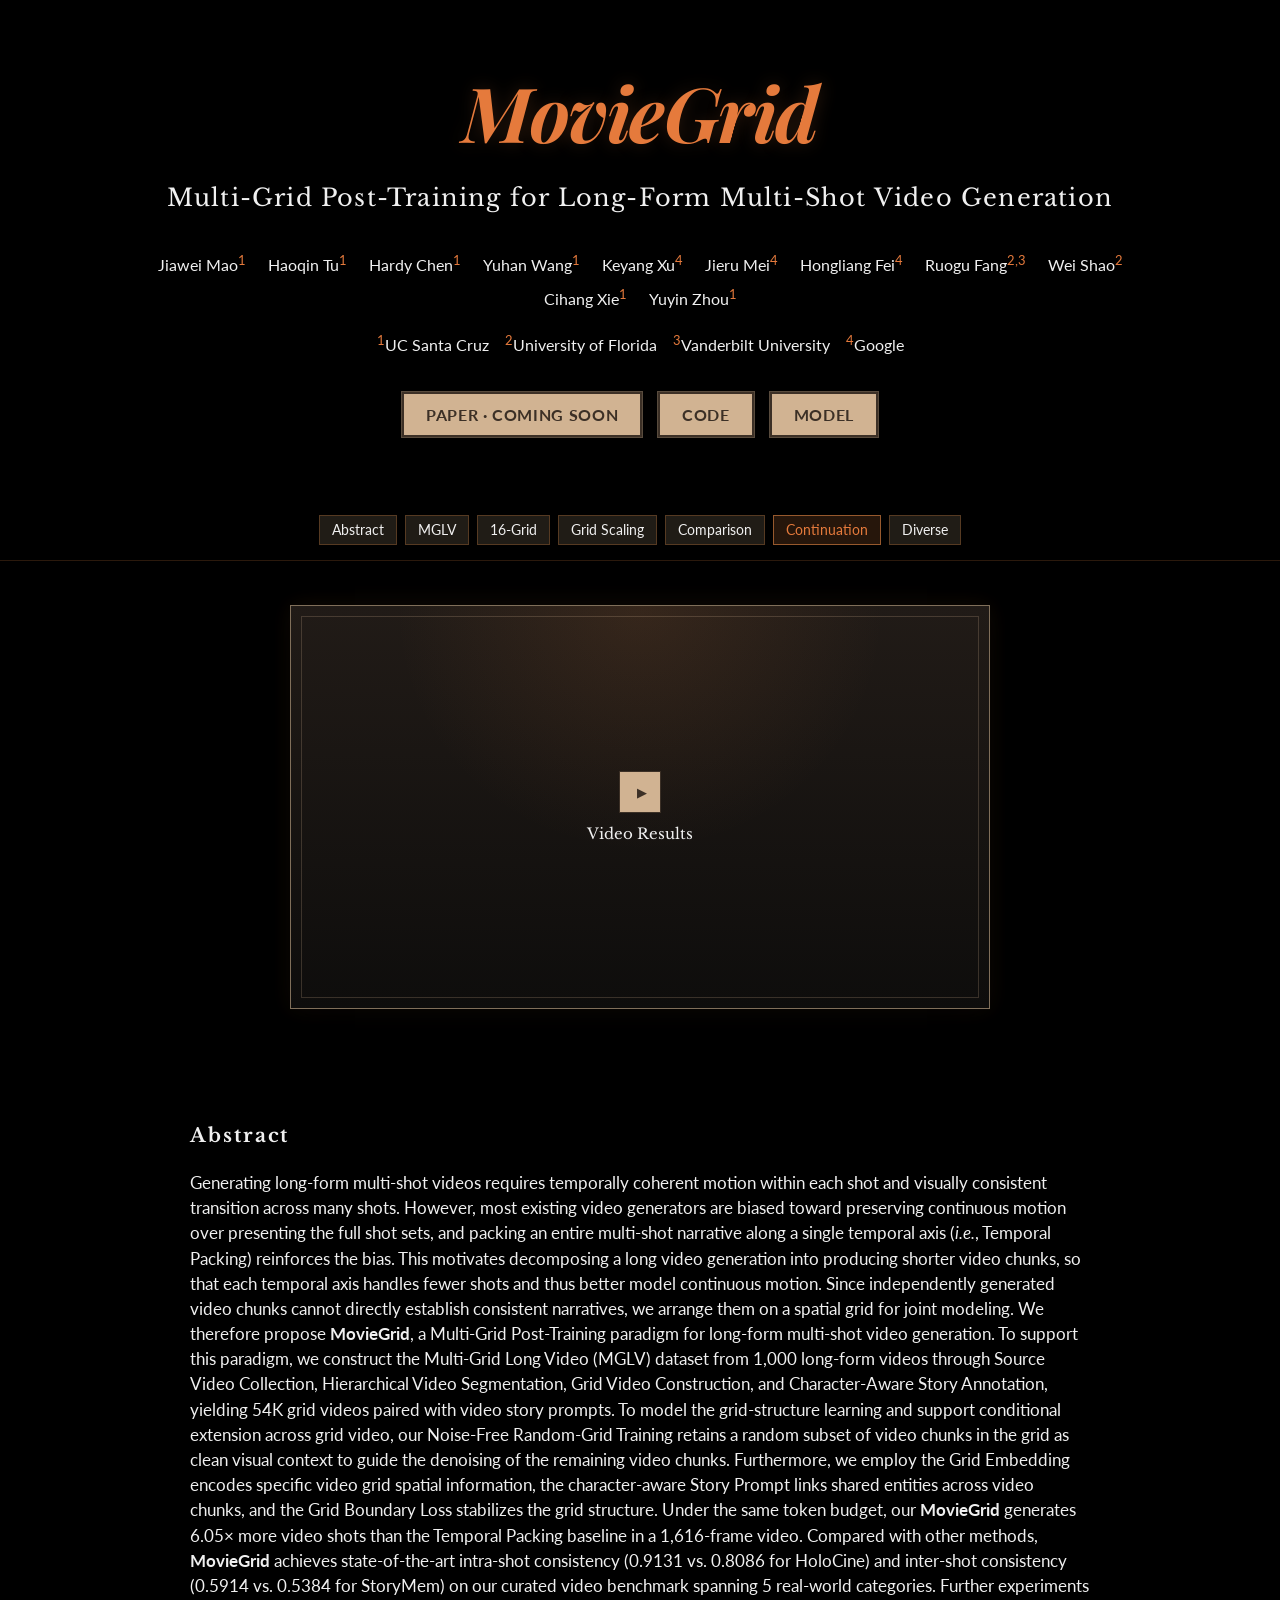
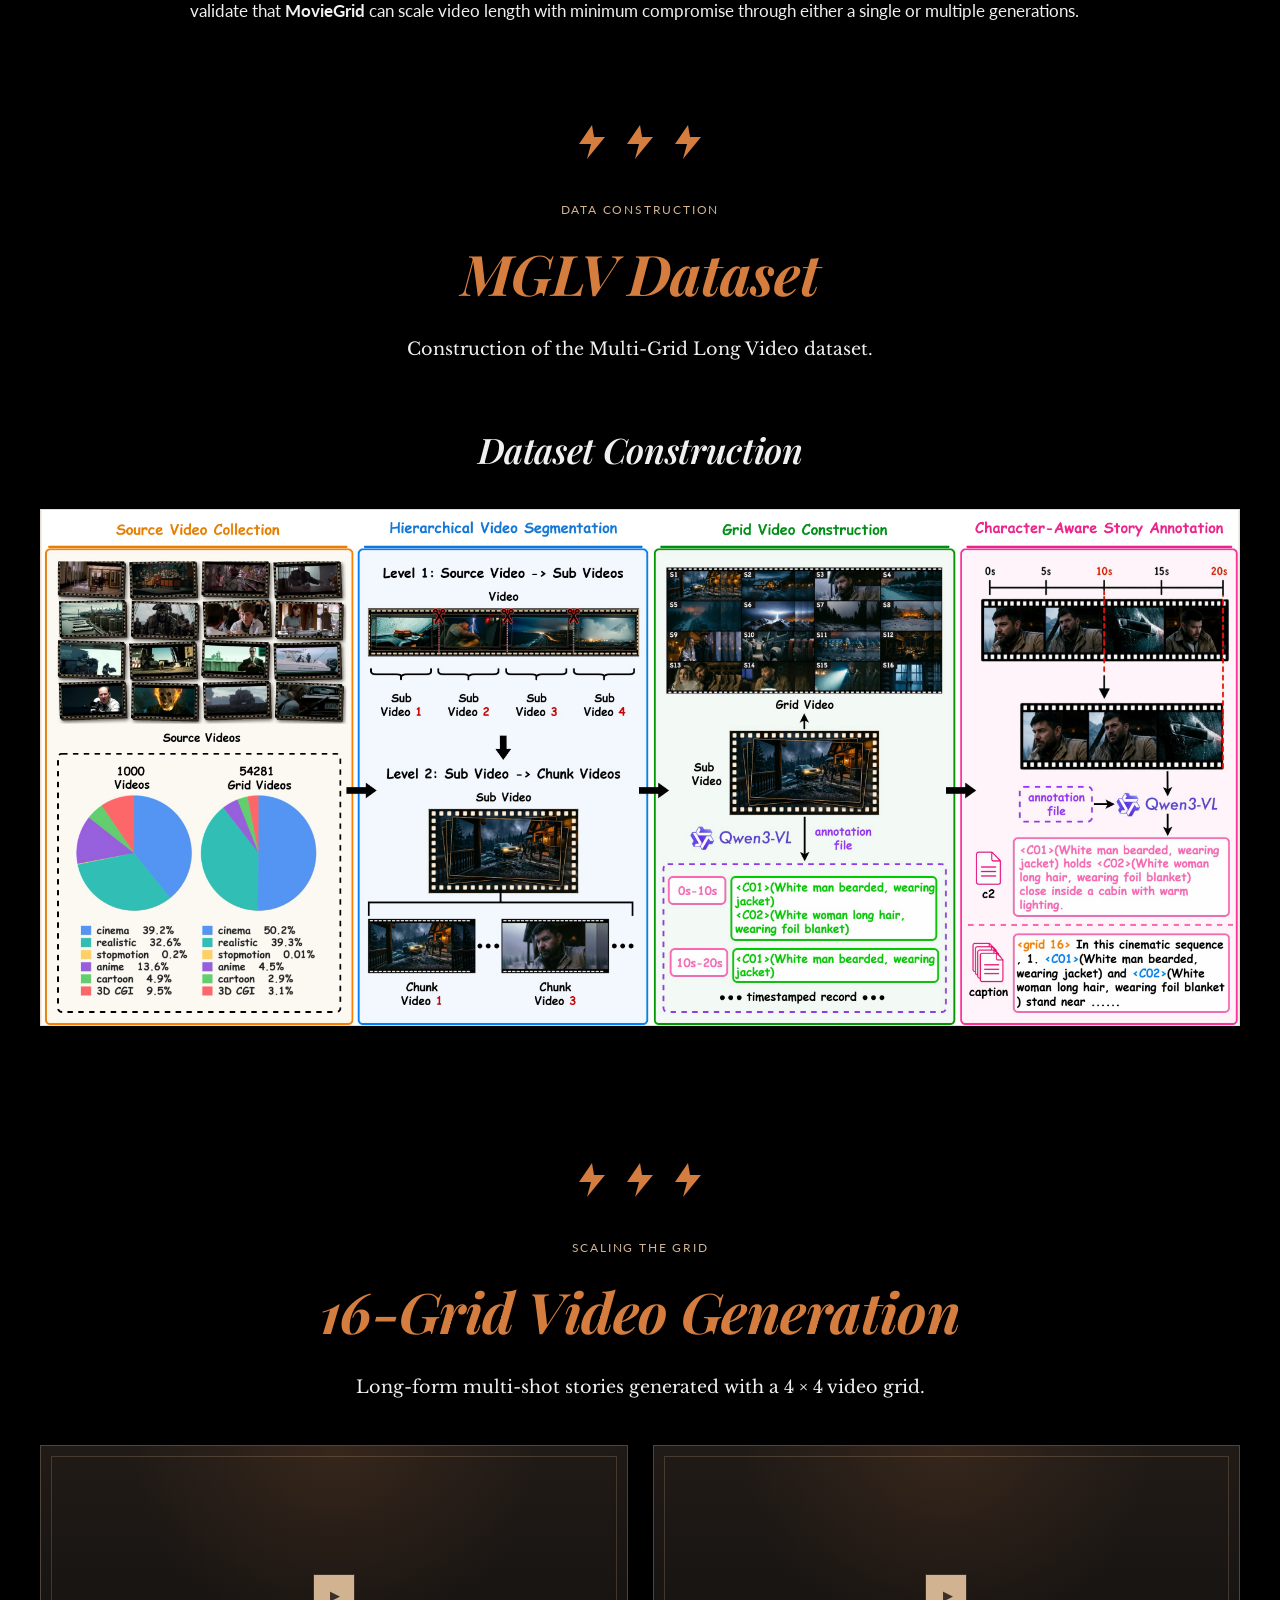
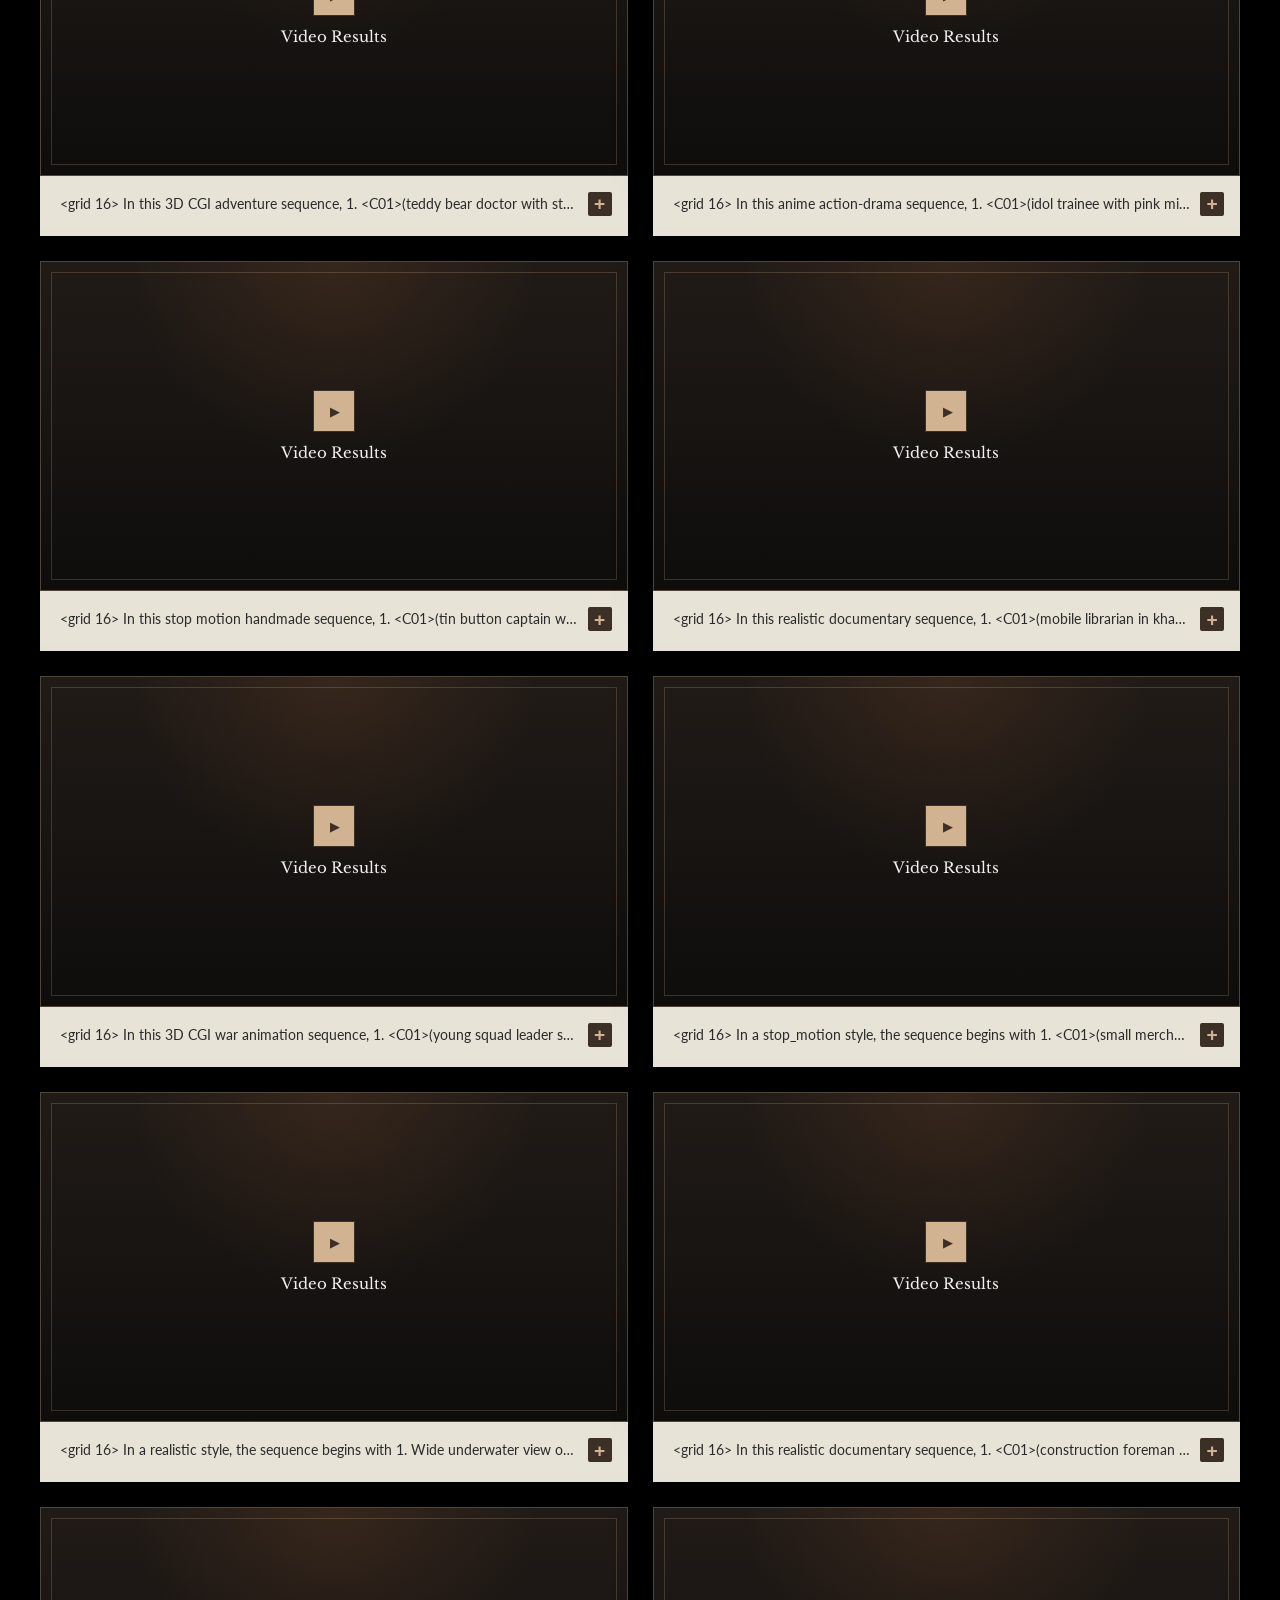
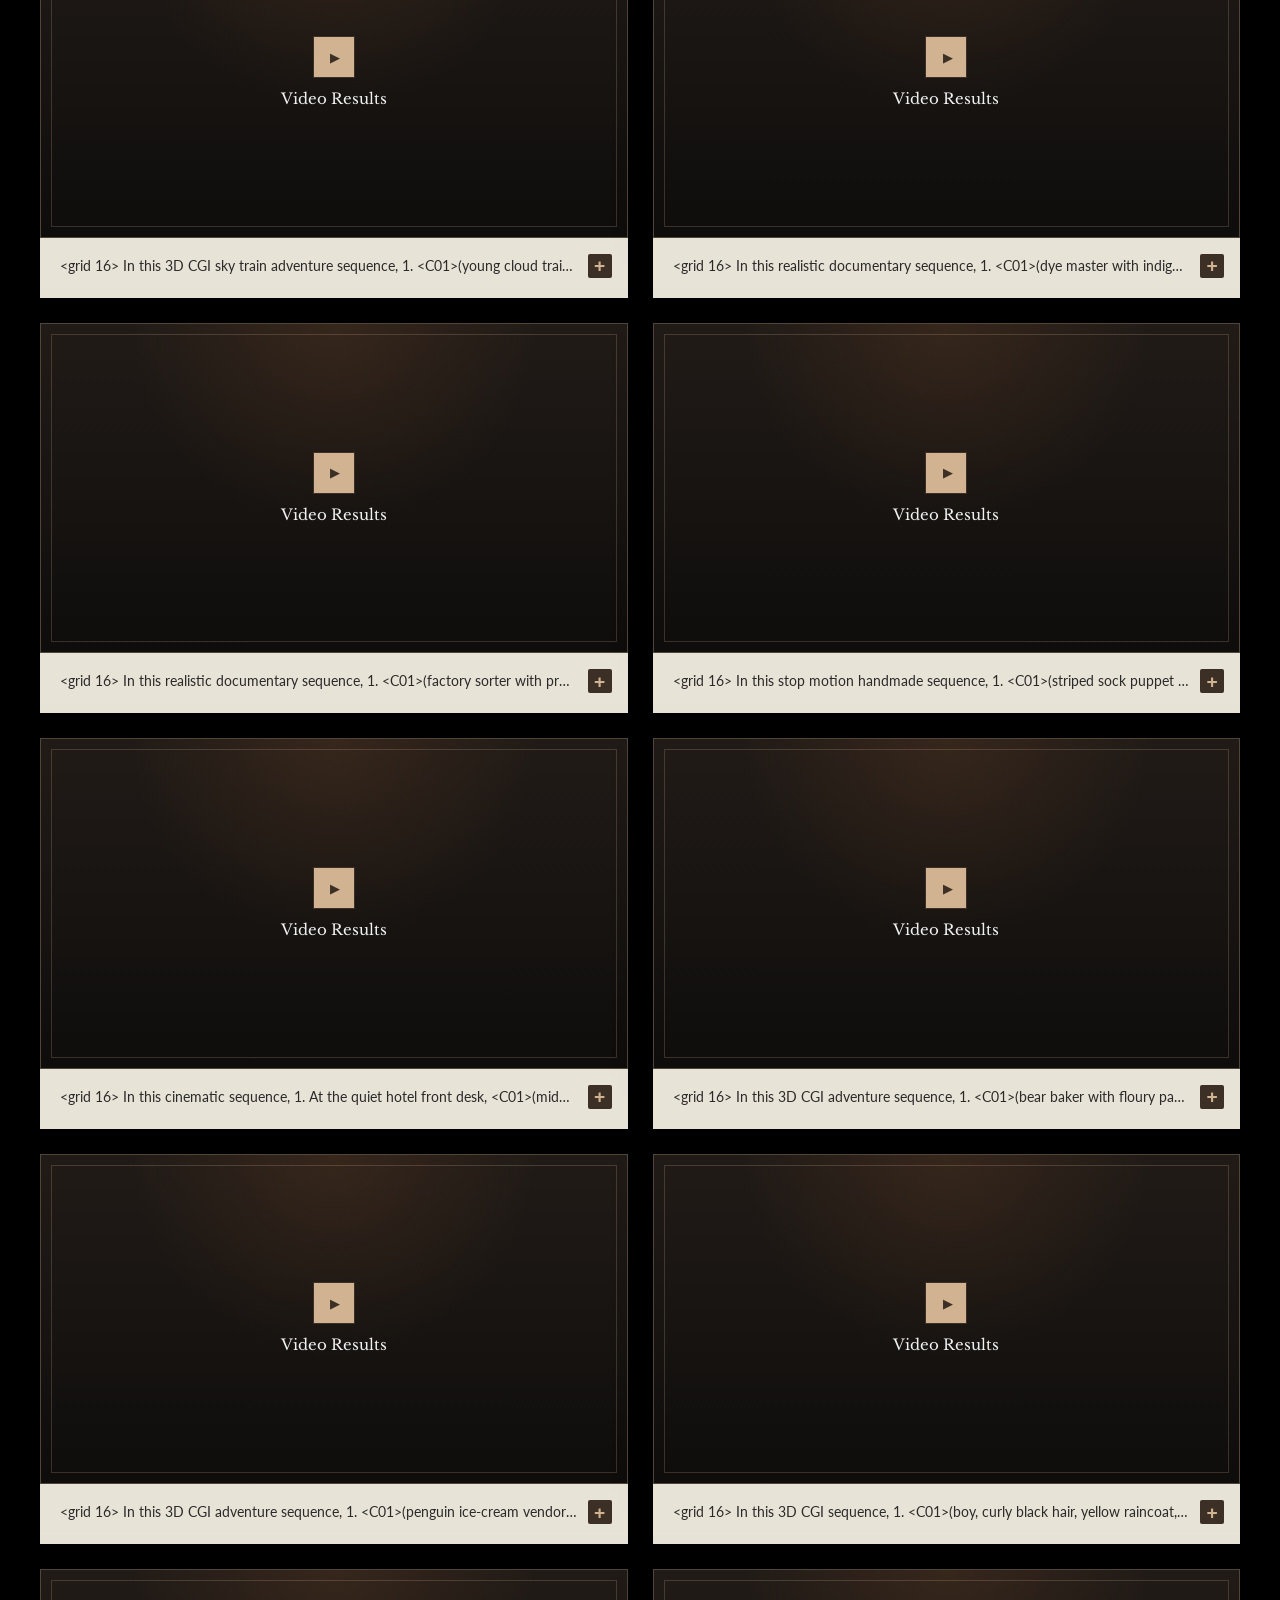
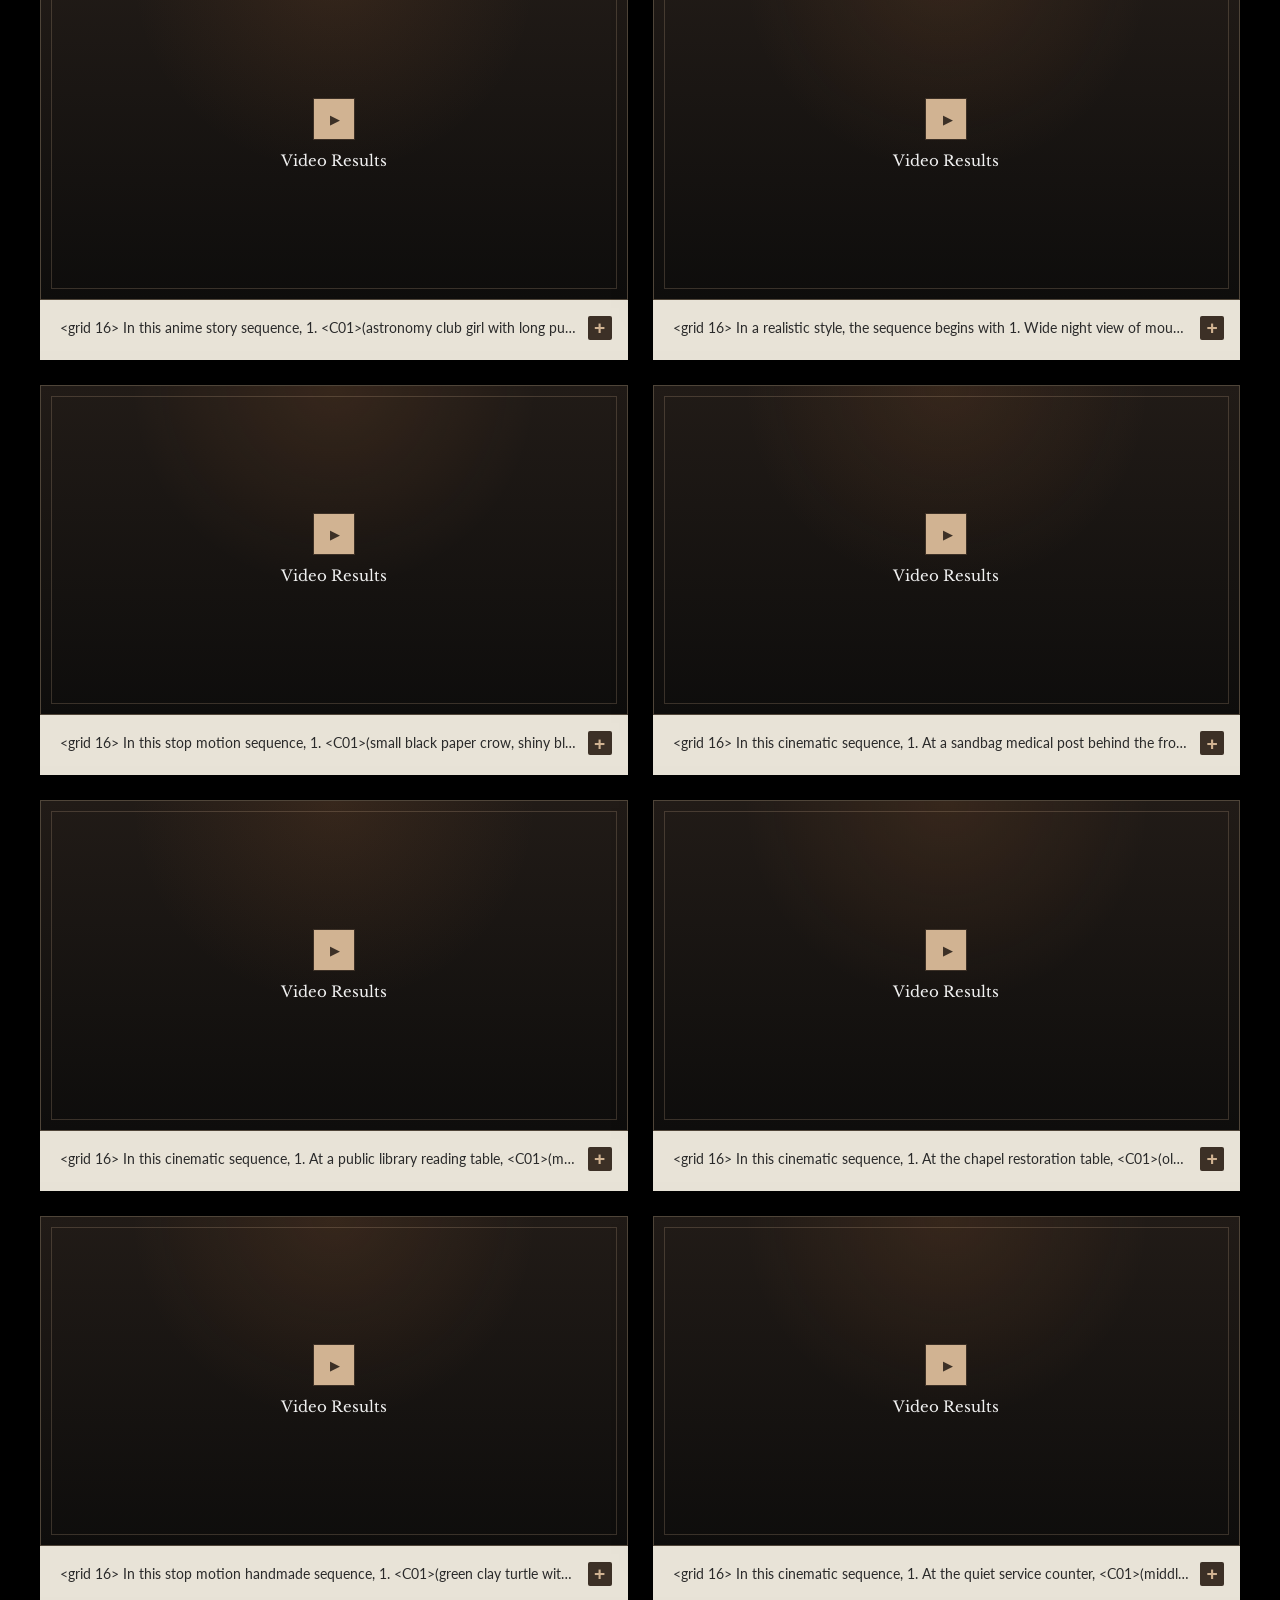
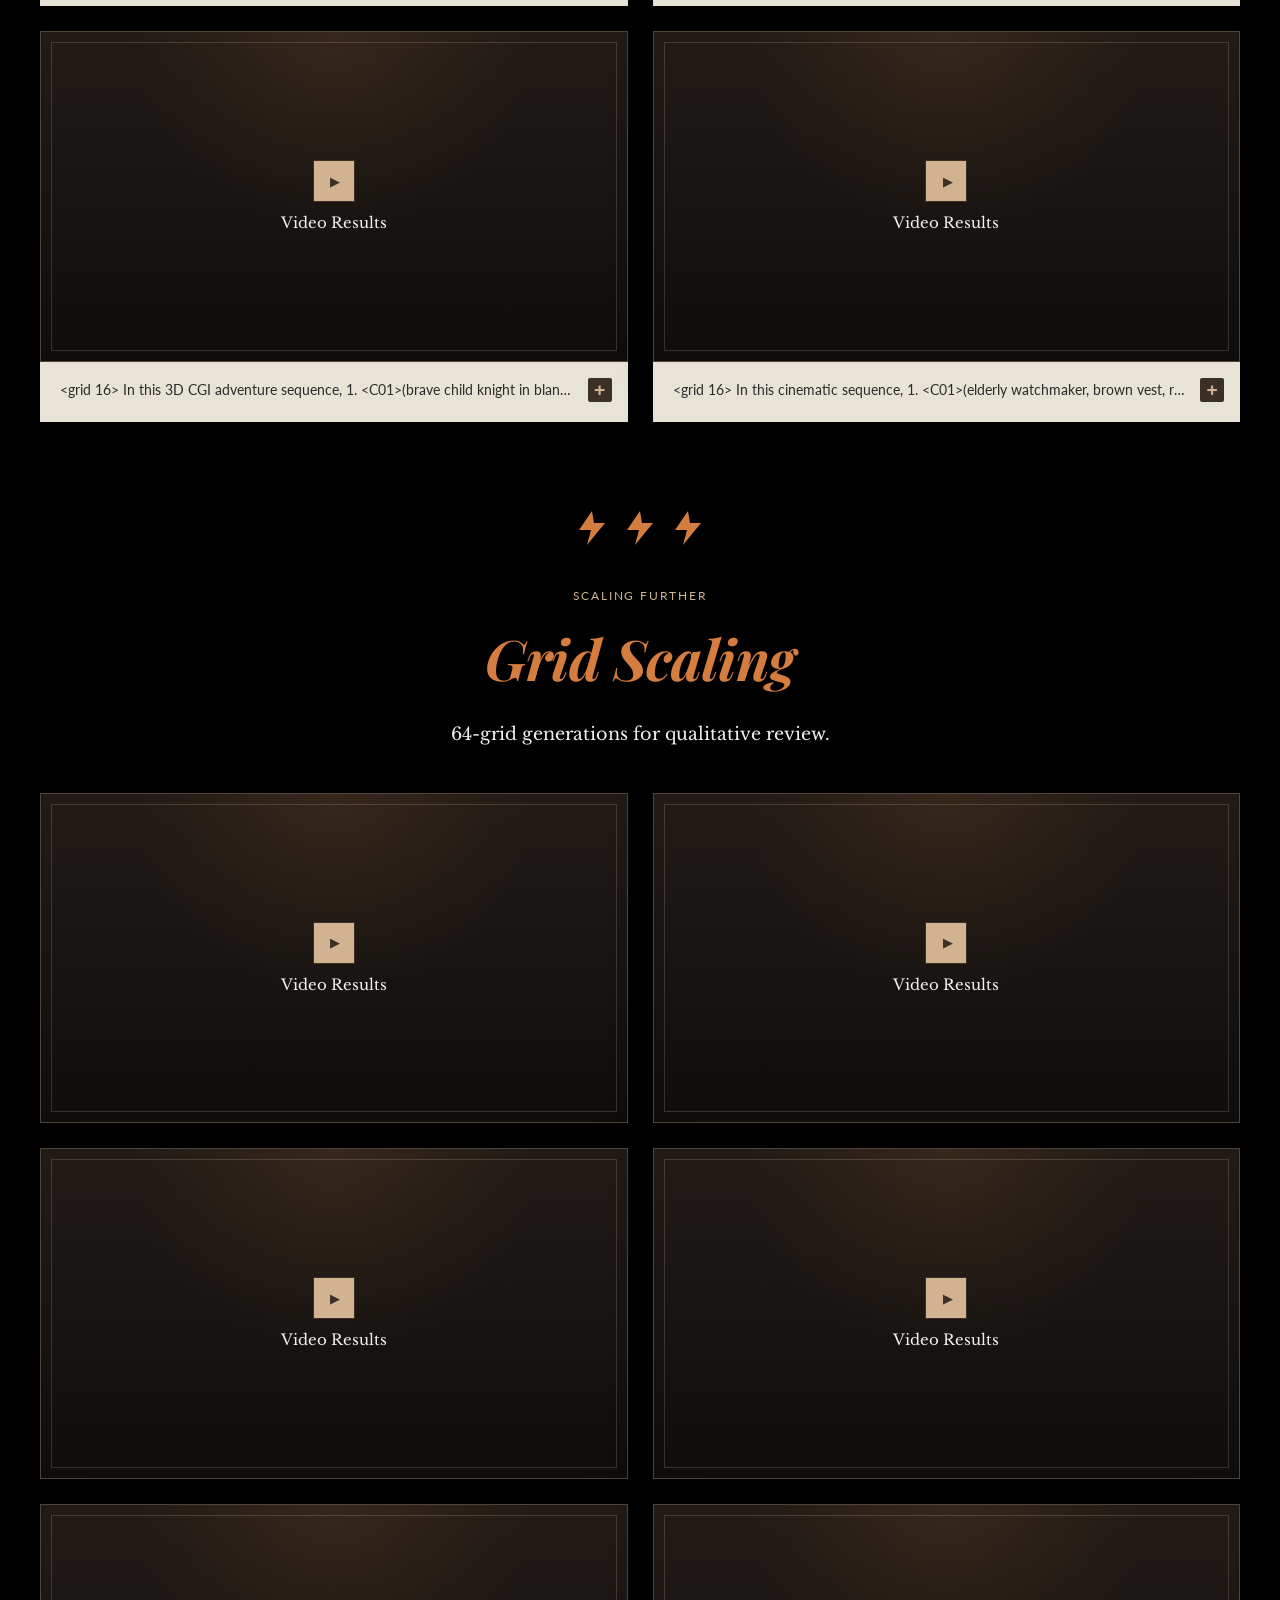
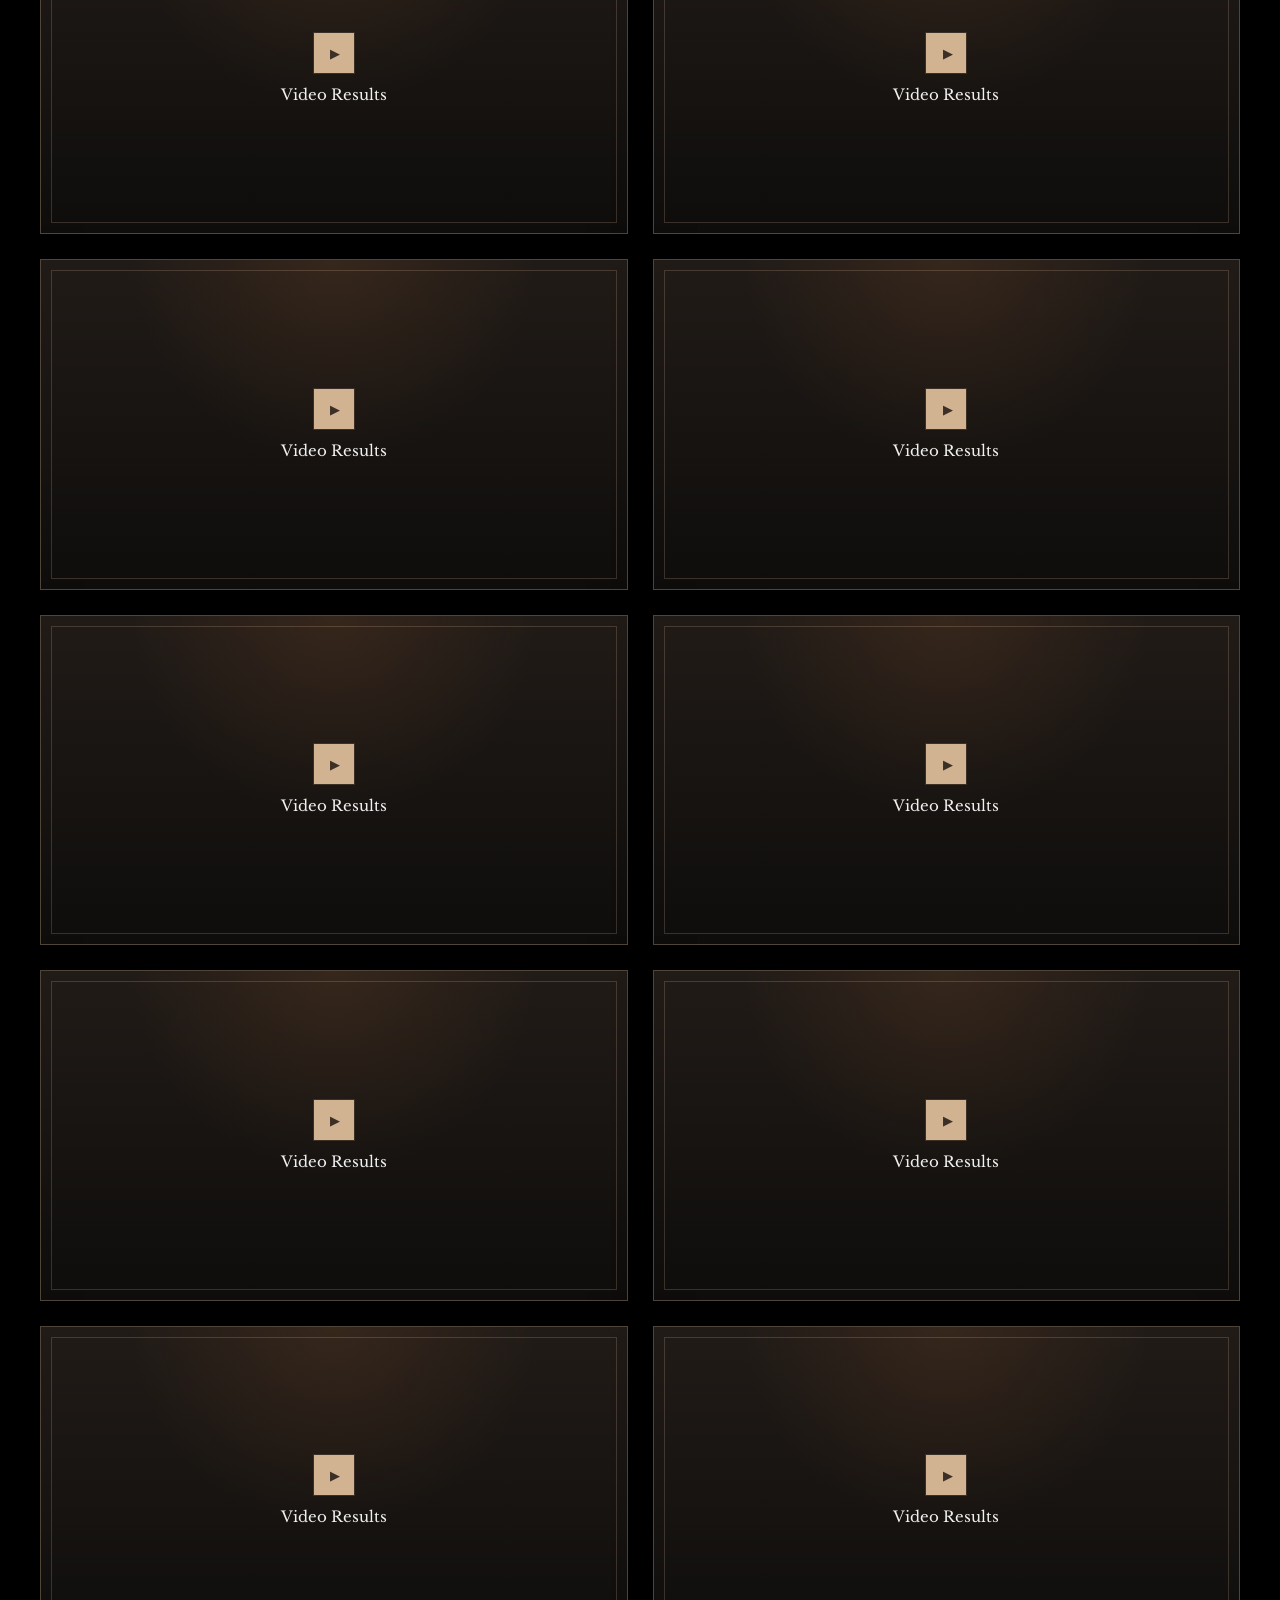
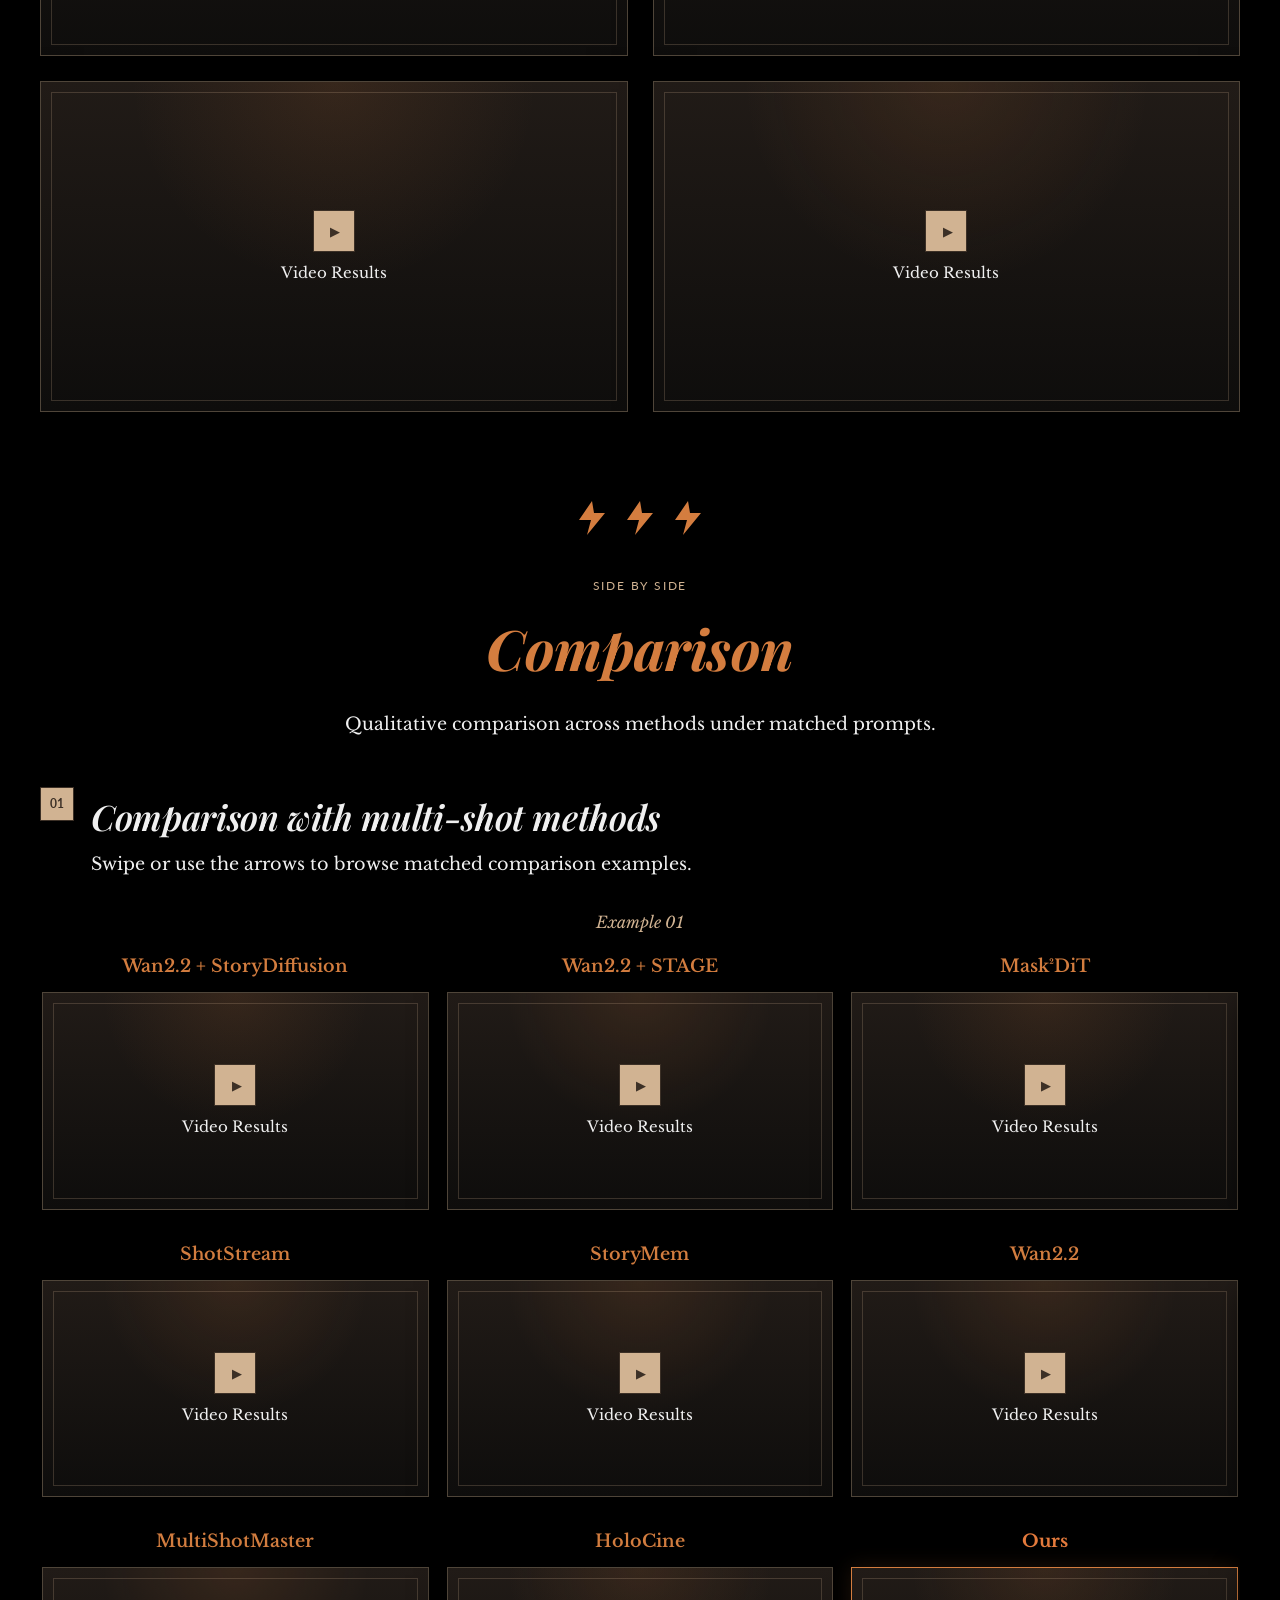
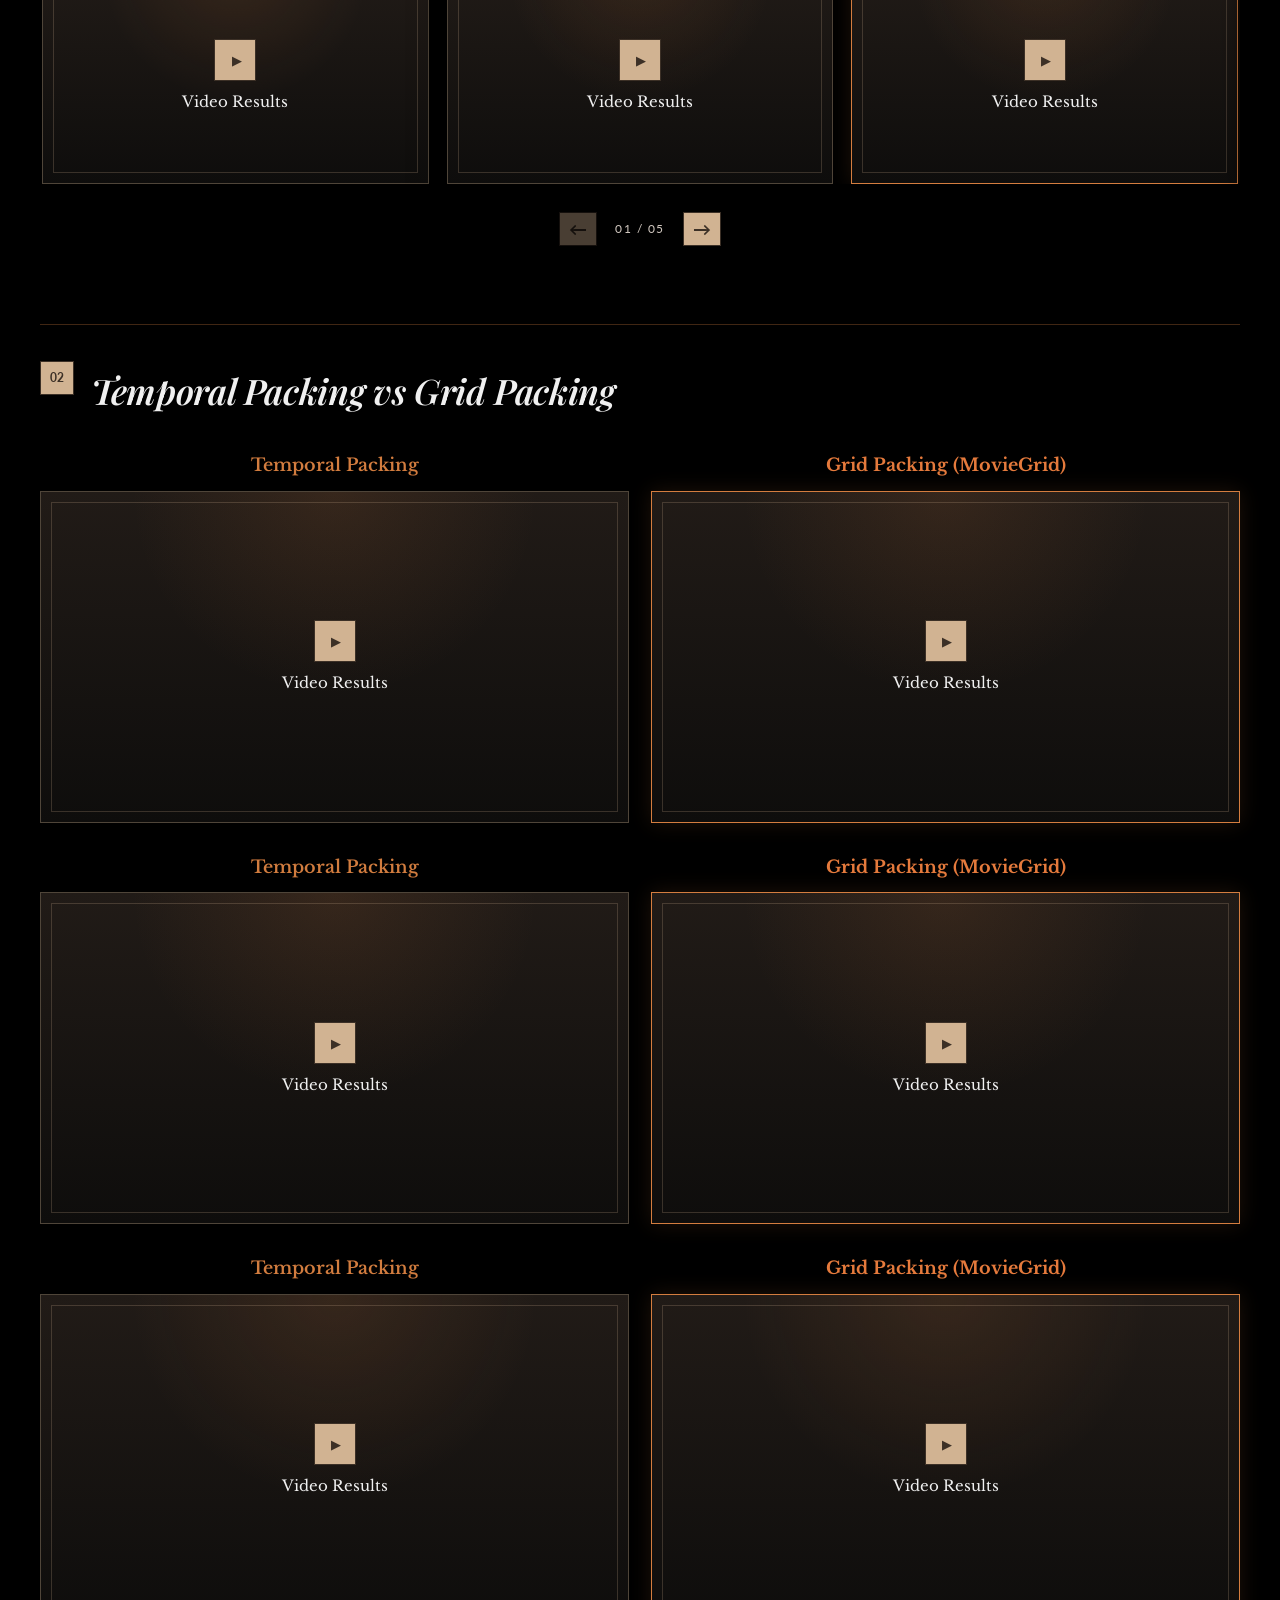
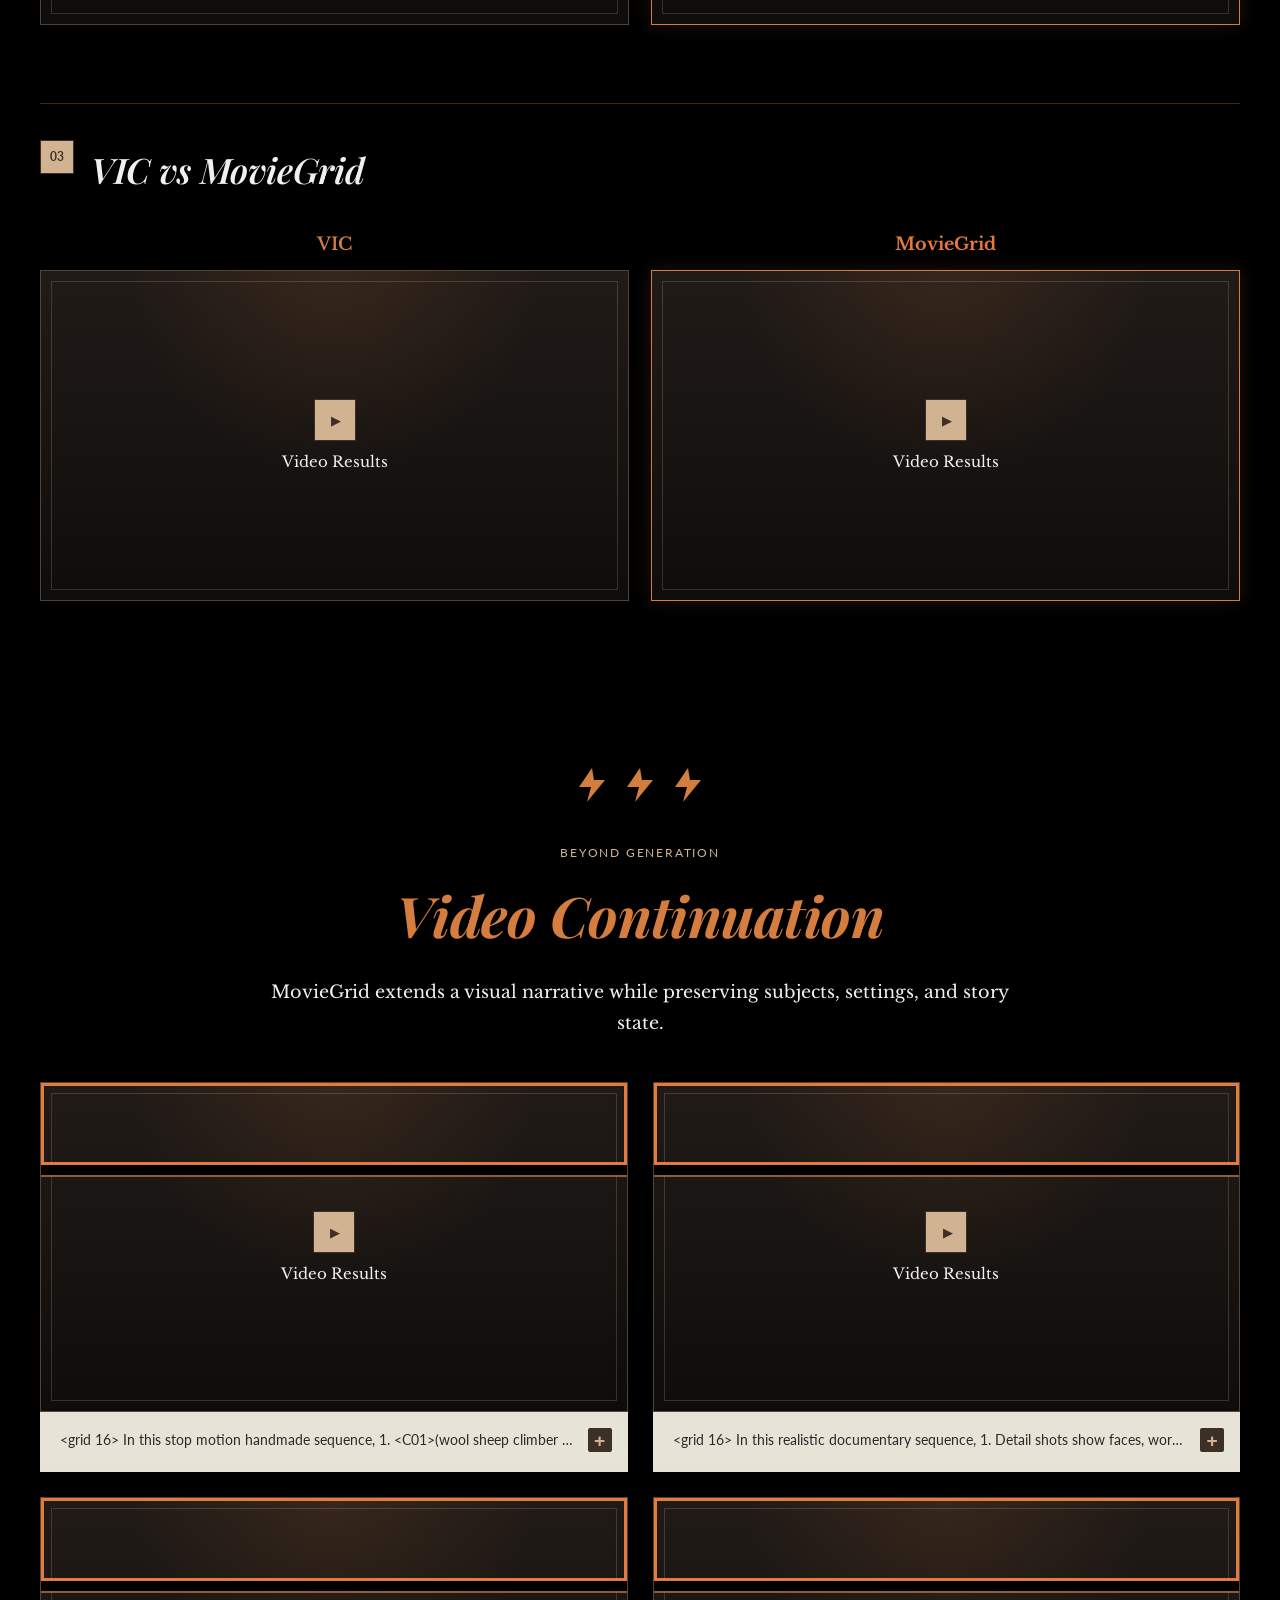
==== index.html @ a3a369f7 "Publish viewport-based video loading" ====
<!doctype html>
<html lang="en">
  <head>
    <meta charset="UTF-8" />
    <meta name="viewport" content="width=device-width, initial-scale=1.0" />
    <meta name="description" content="MovieGrid: Multi-Grid Post-Training for Long-Form Multi-Shot Video Generation" />
    <title>MovieGrid — Multi-Grid Post-Training</title>
    <link rel="icon" type="image/png" sizes="64x64" href="assets/favicon-64.png?v=20260904-3" />
    <link rel="shortcut icon" type="image/x-icon" href="favicon.ico?v=20260904-3" />
    <link rel="preconnect" href="https://fonts.googleapis.com" />
    <link rel="preconnect" href="https://fonts.gstatic.com" crossorigin />
    <link href="https://fonts.googleapis.com/css2?family=Playfair+Display:ital,wght@0,400;0,600;0,700;1,400;1,600;1,700&family=Libre+Baskerville:ital,wght@0,400;0,700;1,400&family=Lato:wght@300;400;700&display=swap" rel="stylesheet" />
    <link rel="stylesheet" href="styles.css?v=20260815-54" />
  </head>
  <body>
    <main id="top">
      <section class="hero wrap">
        <h1>MovieGrid</h1>
        <p class="hero-subtitle">Multi-Grid Post-Training for Long-Form Multi-Shot Video Generation</p>
        <div class="authors">
          <span><a href="https://jwmao1.github.io/mjw/" target="_blank" rel="noopener noreferrer">Jiawei Mao<sup>1</sup></a></span>
          <span><a href="https://www.haqtu.me/" target="_blank" rel="noopener noreferrer">Haoqin Tu<sup>1</sup></a></span>
          <span><a href="https://g-h-chen.github.io/" target="_blank" rel="noopener noreferrer">Hardy Chen<sup>1</sup></a></span>
          <span><a href="https://scholar.google.com/citations?user=Bo9xeqMAAAAJ" target="_blank" rel="noopener noreferrer">Yuhan Wang<sup>1</sup></a></span>
          <span><a href="https://scholar.google.com/citations?user=byJxOsEAAAAJ&amp;hl=en" target="_blank" rel="noopener noreferrer">Keyang Xu<sup>4</sup></a></span>
          <span><a href="https://meijieru.com/" target="_blank" rel="noopener noreferrer">Jieru Mei<sup>4</sup></a></span>
          <span><a href="https://scholar.google.com/citations?user=7aki5U0AAAAJ&amp;hl=en" target="_blank" rel="noopener noreferrer">Hongliang Fei<sup>4</sup></a></span>
          <span><a href="https://lab-smile.github.io/" target="_blank" rel="noopener noreferrer">Ruogu Fang<sup>2,3</sup></a></span>
          <span><a href="https://scholar.google.com/citations?user=m6Q6u2MAAAAJ&amp;hl=en" target="_blank" rel="noopener noreferrer">Wei Shao<sup>2</sup></a></span>
          <span><a href="https://cihangxie.github.io/" target="_blank" rel="noopener noreferrer">Cihang Xie<sup>1</sup></a></span>
          <span><a href="https://yuyinzhou.github.io/" target="_blank" rel="noopener noreferrer">Yuyin Zhou<sup>1</sup></a></span>
        </div>
        <p class="affiliations">
          <sup>1</sup><a href="https://ucsc-vlaa.github.io/index.html" target="_blank" rel="noopener noreferrer">UC Santa Cruz</a>
          &nbsp;&nbsp;
          <sup>2</sup><a href="https://www.ufl.edu/" target="_blank" rel="noopener noreferrer">University of Florida</a>
          &nbsp;&nbsp;
          <sup>3</sup><a href="https://www.vanderbilt.edu/" target="_blank" rel="noopener noreferrer">Vanderbilt University</a>
          &nbsp;&nbsp;
          <sup>4</sup><a href="https://research.google/" target="_blank" rel="noopener noreferrer">Google</a>
        </p>
        <div class="links" aria-label="Project links">
          <a href="#" class="pill muted" title="Replace this link when the paper is public">Paper · coming soon</a>
          <a href="https://github.com/jwmao1/moviegrid" class="pill" target="_blank" rel="noopener noreferrer">Code</a>
          <a href="https://huggingface.co/JiaMao/MovieGrid" class="pill" target="_blank" rel="noopener noreferrer">Model</a>
        </div>
      </section>

      <header class="site-header">
        <nav aria-label="Page sections">
          <a href="#abstract">Abstract</a>
          <a href="#mglv">MGLV</a>
          <a href="#grid-16">16-Grid</a>
          <a href="#grid-64">Grid Scaling</a>
          <a href="#comparison">Comparison</a>
          <a href="#continuation">Continuation</a>
          <a href="#diverse">Diverse</a>
        </nav>
      </header>

      <section class="feature-video wrap" aria-label="MovieGrid showcase video">
        <div id="hero-video" class="media-slot media-slot--hero"></div>
      </section>

      <section id="abstract" class="section narrow">
        <div class="section-kicker">Overview</div>
        <h2>Abstract</h2>
        <p class="abstract-copy">Generating long-form multi-shot videos requires temporally coherent motion within each shot and visually consistent transition across many shots. However, most existing video generators are biased toward preserving continuous motion over presenting the full shot sets, and packing an entire multi-shot narrative along a single temporal axis (<em>i.e.</em>, Temporal Packing) reinforces the bias. This motivates decomposing a long video generation into producing shorter video chunks, so that each temporal axis handles fewer shots and thus better model continuous motion. Since independently generated video chunks cannot directly establish consistent narratives, we arrange them on a spatial grid for joint modeling. We therefore propose <strong>MovieGrid</strong>, a Multi-Grid Post-Training paradigm for long-form multi-shot video generation. To support this paradigm, we construct the Multi-Grid Long Video (MGLV) dataset from 1,000 long-form videos through Source Video Collection, Hierarchical Video Segmentation, Grid Video Construction, and Character-Aware Story Annotation, yielding 54K grid videos paired with video story prompts. To model the grid-structure learning and support conditional extension across grid video, our Noise-Free Random-Grid Training retains a random subset of video chunks in the grid as clean visual context to guide the denoising of the remaining video chunks. Furthermore, we employ the Grid Embedding encodes specific video grid spatial information, the character-aware Story Prompt links shared entities across video chunks, and the Grid Boundary Loss stabilizes the grid structure. Under the same token budget, our <strong>MovieGrid</strong> generates 6.05&times; more video shots than the Temporal Packing baseline in a 1,616-frame video. Compared with other methods, <strong>MovieGrid</strong> achieves state-of-the-art intra-shot consistency (0.9131 vs. 0.8086 for HoloCine) and inter-shot consistency (0.5914 vs. 0.5384 for StoryMem) on our curated video benchmark spanning 5 real-world categories. Further experiments validate that <strong>MovieGrid</strong> can scale video length with minimum compromise through either a single or multiple generations.</p>
      </section>

      <section id="mglv" class="section wrap">
        <div class="section-heading">
          <div><div class="section-kicker">Data construction</div><h2>MGLV Dataset</h2></div>
          <p>Construction of the Multi-Grid Long Video dataset.</p>
        </div>
        <div id="mglv-grid" class="stack"></div>
      </section>

      <section id="grid-16" class="section wrap">
        <div class="section-heading">
          <div><div class="section-kicker">Scaling the grid</div><h2>16-Grid Video Generation</h2></div>
          <p>Long-form multi-shot stories generated with a 4 × 4 video grid.</p>
        </div>
        <div id="grid16" class="video-grid two-col"></div>
      </section>

      <section id="grid-64" class="section wrap">
        <div class="section-heading">
          <div><div class="section-kicker">Scaling further</div><h2>Grid Scaling</h2></div>
          <p>64-grid generations for qualitative review.</p>
        </div>
        <div id="grid64" class="video-grid two-col"></div>
      </section>

      <section id="comparison" class="section section-tint">
        <div class="wrap">
          <div class="section-heading">
            <div><div class="section-kicker">Side by side</div><h2>Comparison</h2></div>
            <p>Qualitative comparison across methods under matched prompts.</p>
          </div>
          <div id="comparison-root"></div>
        </div>
      </section>

      <section id="continuation" class="section wrap">
        <div class="section-heading">
          <div><div class="section-kicker">Beyond generation</div><h2>Video Continuation</h2></div>
          <p>MovieGrid extends a visual narrative while preserving subjects, settings, and story state.</p>
        </div>
        <div id="continuation-grid" class="video-grid two-col"></div>
      </section>

      <section id="diverse" class="section wrap">
        <div class="section-heading">
          <div><div class="section-kicker">Visual range</div><h2>Diverse Results</h2></div>
          <p>A continuous sequence spanning diverse subjects, settings, and visual narratives.</p>
        </div>
        <div id="diverse-groups"></div>
      </section>
    </main>

    <footer>
      <div class="wrap footer-inner"><span>MovieGrid</span><span>Multi-Grid Post-Training for Long-Form Multi-Shot Video Generation</span></div>
    </footer>

    <script src="grid-16-generation-data.js?v=20260815-54"></script>
    <script src="grid-16-extra-data.js?v=20260815-54"></script>
    <script src="grid-scaling-data.js?v=20260828-63"></script>
    <script src="video-display-order.js?v=20260828-62"></script>
    <script src="video-continuation-data.js?v=20260815-54"></script>
    <script src="diverse-results-data.js?v=20260815-54"></script>
    <script src="data.js?v=20260828-59"></script>
    <script src="comparison-multishot-data.js?v=20260815-54"></script>
    <script src="script.js?v=20260904-67"></script>
  </body>
</html>
---- styles.css ----
:root {
  --black: #000000;
  --panel: #11100f;
  --panel-warm: #1e1915;
  --text: #cfc6be;
  --white: #f0f0f0;
  --orange: #d47d3f;
  --orange-bright: #e57a3c;
  --tan: #d1b392;
  --brown: #3c3026;
  --line: rgba(212, 125, 63, .3);
  --max: 1200px;
}

* { box-sizing: border-box; }
html { scroll-behavior: smooth; scroll-padding-top: 74px; background: var(--black); }
body {
  margin: 0;
  color: var(--text);
  background: var(--black);
  font-family: "Lato", sans-serif;
  font-size: 16px;
  line-height: 1.7;
  -webkit-font-smoothing: antialiased;
}
a { color: inherit; }
img, video { display: block; width: 100%; }

.wrap { width: min(calc(100% - 64px), var(--max)); margin-inline: auto; }
.narrow { width: min(calc(100% - 64px), 900px); margin-inline: auto; }

.site-header {
  position: sticky;
  z-index: 20;
  top: 0;
  display: flex;
  align-items: center;
  justify-content: center;
  min-height: 62px;
  padding: 10px 32px;
  background: rgba(0, 0, 0, .92);
  border-bottom: 1px solid rgba(212, 125, 63, .2);
  backdrop-filter: blur(14px);
}
nav { display: flex; align-items: center; gap: 8px; overflow-x: auto; }
nav a {
  padding: 3px 12px;
  color: var(--white);
  background: rgba(212, 184, 150, .15);
  border: 1px solid var(--line);
  text-decoration: none;
  font-size: 14px;
  line-height: 1.55;
  white-space: nowrap;
  transition: color .2s, background .2s, border-color .2s;
}
nav a:hover, nav a.active {
  color: var(--orange-bright);
  background: rgba(212, 125, 63, .18);
  border-color: rgba(212, 125, 63, .65);
}
nav a.active::after { content: none; }

.hero {
  padding: 70px 0 62px;
  text-align: center;
}
.hero h1 {
  margin: 0;
  color: var(--orange-bright);
  font: italic 700 clamp(58px, 7vw, 76px)/1.1 "Playfair Display", serif;
  letter-spacing: -.02em;
  text-shadow: 0 0 18px rgba(212, 125, 63, .22);
}
.hero-subtitle {
  max-width: 1000px;
  margin: 24px auto 30px;
  color: var(--white);
  font: 400 clamp(19px, 2.1vw, 24px)/1.7 "Libre Baskerville", serif;
  letter-spacing: .05em;
}
.authors {
  display: flex;
  flex-wrap: wrap;
  justify-content: center;
  gap: 3px 22px;
  max-width: 980px;
  margin: auto;
  color: var(--white);
  font-size: 16px;
  line-height: 1.8;
}
.authors a {
  color: inherit;
  text-decoration: none;
  transition: color .18s ease;
}
.authors a:hover,
.authors a:focus-visible {
  color: var(--orange-bright);
}
sup { color: var(--orange-bright); font-weight: 400; }
.affiliations { margin: 15px 0 34px; color: var(--white); font-size: 16px; }
.affiliations a {
  color: inherit;
  text-decoration: none;
  transition: color .18s ease;
}
.affiliations a:hover,
.affiliations a:focus-visible {
  color: var(--orange-bright);
}
.links { display: flex; justify-content: center; gap: 16px; }
.pill {
  padding: 7px 22px;
  color: var(--brown);
  background: var(--tan);
  border: 2px solid var(--brown);
  border-radius: 0;
  text-decoration: none;
  font-size: 16px;
  font-weight: 700;
  letter-spacing: .04em;
  text-transform: uppercase;
  box-shadow: 0 0 0 1px rgba(209, 179, 146, .42);
}
.pill.muted { color: var(--brown); background: var(--tan); }
.pill:hover { filter: brightness(1.08); }

.section { position: relative; padding: 82px 0; }
.section::before {
  content: "";
  position: absolute;
  top: 6px;
  left: 50%;
  width: 132px;
  height: 36px;
  background: var(--orange);
  -webkit-mask: url("data:image/svg+xml,%3Csvg xmlns='http://www.w3.org/2000/svg' viewBox='0 0 132 36'%3E%3Cpath d='M18 1 5 20h12l-4 15 18-22H20zM66 1 53 20h12l-4 15 18-22H68zM114 1l-13 19h12l-4 15 18-22h-11z' fill='black'/%3E%3C/svg%3E") center / contain no-repeat;
  mask: url("data:image/svg+xml,%3Csvg xmlns='http://www.w3.org/2000/svg' viewBox='0 0 132 36'%3E%3Cpath d='M18 1 5 20h12l-4 15 18-22H20zM66 1 53 20h12l-4 15 18-22H68zM114 1l-13 19h12l-4 15 18-22h-11z' fill='black'/%3E%3C/svg%3E") center / contain no-repeat;
  transform: translateX(-50%);
}
.section h2, .feature-video h2 {
  margin: 0;
  color: var(--orange);
  font: italic 700 clamp(42px, 5vw, 56px)/1.7 "Playfair Display", serif;
  letter-spacing: -.01em;
  text-align: center;
}
.section-kicker {
  margin-bottom: 4px;
  color: var(--tan);
  font-size: 12px;
  font-weight: 400;
  letter-spacing: .15em;
  text-align: center;
  text-transform: uppercase;
}
#abstract {
  padding-top: 56px;
  padding-bottom: 78px;
}
#abstract::before { content: none; }
#abstract h2 {
  margin-bottom: 18px;
  color: var(--white);
  font: 700 19.2px/1.7 "Libre Baskerville", serif;
  letter-spacing: .1em;
  text-align: left;
}
#abstract .section-kicker { display: none; }
.abstract-copy {
  margin: 0 0 17px;
  color: var(--white);
  font: 400 16.8px/1.5 "Lato", sans-serif;
  letter-spacing: normal;
  text-align: left;
}
.section-heading {
  display: block;
  max-width: 960px;
  margin: 0 auto 42px;
  text-align: center;
}
.section-heading > p {
  max-width: 780px;
  margin: 14px auto 0;
  color: var(--white);
  font: 400 17.6px/1.8 "Libre Baskerville", serif;
}
.section-heading.compact { margin-bottom: 28px; }
.feature-video {
  max-width: 700px;
  padding: 44px 0 54px;
}

.media-card { min-width: 0; }
.media-shell, .image-card {
  position: relative;
  overflow: hidden;
  margin: 0;
  aspect-ratio: 16 / 9;
  background: var(--panel);
  border: 1px solid rgba(209, 179, 146, .32);
  border-radius: 0;
  box-shadow: 0 8px 28px rgba(0, 0, 0, .55);
}
.media-shell--hero {
  border-color: rgba(209, 179, 146, .58);
  box-shadow: 0 12px 42px rgba(0, 0, 0, .72), 0 0 22px rgba(212, 125, 63, .1);
}
.media-shell video {
  position: absolute;
  z-index: 2;
  inset: 0;
  height: 100%;
  object-fit: contain;
  background: #000;
  opacity: 0;
}
.media-shell.has-video video { opacity: 1; }
.media-shell.has-video .media-placeholder { display: none; }
.continuation-first-row-guide {
  position: absolute;
  z-index: 3;
  pointer-events: none;
  inset: 0 0 auto;
  height: 25%;
  box-sizing: border-box;
  border: 3px solid var(--orange-bright);
  box-shadow: 0 10px 0 #000, 0 12px 0 rgba(212, 125, 63, .65);
}
.media-placeholder {
  position: absolute;
  inset: 0;
  display: flex;
  flex-direction: column;
  align-items: center;
  justify-content: center;
  padding: 20px;
  color: var(--text);
  text-align: center;
  background:
    radial-gradient(circle at 50% 0%, rgba(212, 125, 63, .12), transparent 46%),
    linear-gradient(180deg, #211b17, #0e0d0c);
}
.media-placeholder::before {
  content: "";
  position: absolute;
  inset: 10px;
  border: 1px solid rgba(209, 179, 146, .22);
}
.media-placeholder strong {
  position: relative;
  margin-top: 10px;
  color: var(--white);
  font: 400 15px/1.4 "Libre Baskerville", serif;
}
.media-placeholder small {
  position: relative;
  margin-top: 5px;
  color: #8f8177;
  font-size: 10px;
}
.play-mark {
  position: relative;
  display: grid;
  place-items: center;
  width: 42px;
  height: 42px;
  padding-left: 3px;
  color: var(--brown);
  background: var(--tan);
  border: 1px solid var(--brown);
  border-radius: 0;
  font-size: 13px;
}
.media-caption {
  position: relative;
  width: 100%;
  min-height: 60px;
  margin: 0;
  padding: 16px 20px;
  color: #2a2a2a;
  background: #e8e3d7;
  font: 400 14.4px/1.6 "Lato", sans-serif;
  text-align: left;
  transition: background .3s ease;
}
.caption-content {
  height: 23px;
  padding-right: 30px;
  overflow: hidden;
  white-space: nowrap;
  text-overflow: ellipsis;
  transition: height .3s ease;
}
.media-caption.expanded .caption-content {
  height: auto;
  overflow: visible;
  white-space: normal;
  text-overflow: clip;
}
.caption-toggle {
  position: absolute;
  top: 16px;
  right: 16px;
  display: flex;
  align-items: center;
  justify-content: center;
  width: 24px;
  height: 24px;
  padding: 0;
  color: var(--tan);
  background: var(--brown);
  border: 0;
  border-radius: 2px;
  font: 700 19.2px/1 Arial, sans-serif;
  cursor: pointer;
  transition: background .3s ease, color .3s ease;
}
.caption-toggle:hover,
.caption-toggle:focus-visible {
  color: var(--white);
  background: #2b211a;
  outline: none;
}
.media-slot--hero .media-shell { aspect-ratio: 700 / 404; }

.stack { display: grid; gap: 30px; }
.mglv-part { padding: 12px 0 48px; }
.mglv-part + .mglv-part {
  padding-top: 48px;
  border-top: 1px solid var(--line);
}
.mglv-part-heading {
  margin: 0 0 30px;
  color: var(--white);
  font: italic 600 35.2px/1.7 "Playfair Display", serif;
  letter-spacing: -.01em;
  text-align: center;
}
.mglv-style-group { padding: 8px 0 44px; }
.mglv-style-group:last-child { padding-bottom: 0; }
.mglv-style-heading {
  display: grid;
  grid-template-columns: auto 1fr;
  align-items: center;
  gap: 14px;
  margin-bottom: 20px;
}
.mglv-style-heading h4 {
  margin: 0;
  color: var(--white);
  font: italic 600 20.8px/1.7 "Playfair Display", serif;
  letter-spacing: -.01em;
}
.mglv-style-heading > div { height: 1px; background: var(--line); }
.image-card { background: #f2eee9; }
.image-card img { width: 100%; height: 100%; object-fit: contain; }
.mglv-overview {
  width: 100%;
  aspect-ratio: 3980 / 1714;
}
.video-grid { display: grid; align-items: start; gap: 25px; }
.two-col { grid-template-columns: repeat(2, minmax(0, 1fr)); }
.three-col, .comparison-grid { grid-template-columns: repeat(3, minmax(0, 1fr)); }

.section-tint {
  background: var(--black);
  border: 0;
}
.comparison-subsection {
  padding: 36px 0 78px;
  border-top: 1px solid var(--line);
}
.comparison-subsection:first-child { border-top: 0; padding-top: 4px; }
.comparison-subheading {
  display: grid;
  grid-template-columns: auto 1fr;
  align-items: start;
  gap: 17px;
  margin-bottom: 30px;
}
.comparison-subheading > span {
  display: grid;
  place-items: center;
  width: 34px;
  height: 34px;
  color: var(--brown);
  background: var(--tan);
  border: 1px solid var(--brown);
  font-size: 12px;
  font-weight: 700;
}
.comparison-subheading h3 {
  margin: 0;
  color: var(--white);
  font: italic 600 clamp(29px, 3vw, 35.2px)/1.7 "Playfair Display", serif;
  letter-spacing: -.01em;
}
.comparison-subheading p {
  margin: 2px 0 0;
  color: var(--white);
  font: 400 17.6px/1.8 "Libre Baskerville", serif;
}
.comparison-carousel { position: relative; }
.comparison-track {
  display: flex;
  overflow-x: auto;
  scroll-snap-type: x mandatory;
  scrollbar-width: none;
  overscroll-behavior-x: contain;
}
.comparison-track::-webkit-scrollbar { display: none; }
.comparison-page {
  flex: 0 0 100%;
  min-width: 0;
  padding: 0 2px;
  scroll-snap-align: start;
  scroll-snap-stop: always;
}
.comparison-page-title {
  margin-bottom: 18px;
  color: var(--tan);
  font: italic 400 16px/1.5 "Libre Baskerville", serif;
  text-align: center;
}
.comparison-grid { gap: 30px 18px; }
.paired-comparison-grid { grid-template-columns: repeat(2, minmax(0, 1fr)); gap: 30px 22px; }
.method-label {
  margin: 0 0 10px;
  color: var(--orange);
  font: 600 17.6px/1.7 "Libre Baskerville", serif;
  text-align: center;
}
.media-card--ours .method-label { color: var(--orange-bright); font-weight: 700; }
.media-card--ours .media-shell {
  border-color: var(--orange);
  box-shadow: 0 0 20px rgba(212, 125, 63, .14);
}
.carousel-controls {
  display: flex;
  align-items: center;
  justify-content: center;
  gap: 16px;
  margin-top: 28px;
}
.carousel-button {
  display: grid;
  place-items: center;
  width: 38px;
  height: 34px;
  padding: 0;
  color: var(--brown);
  background: var(--tan);
  border: 1px solid var(--brown);
  border-radius: 0;
  font: 700 18px/1 "Lato", sans-serif;
  cursor: pointer;
}
.carousel-button:hover:not(:disabled) { filter: brightness(1.1); }
.carousel-button:disabled { cursor: default; opacity: .35; }
.carousel-status {
  min-width: 54px;
  color: var(--text);
  font-size: 12px;
  letter-spacing: .12em;
  text-align: center;
}

.style-group { padding: 15px 0 52px; }
.style-heading {
  display: grid;
  grid-template-columns: 1fr auto 1fr;
  align-items: center;
  gap: 18px;
  margin-bottom: 22px;
}
.style-heading span {
  justify-self: end;
  color: var(--orange);
  font-size: 12px;
}
.style-heading h3 {
  margin: 0;
  color: var(--white);
  font: italic 600 35.2px/1.7 "Playfair Display", serif;
  letter-spacing: -.01em;
}
.style-heading div { height: 1px; background: var(--line); }

footer {
  padding: 38px 0;
  color: #9f9288;
  background: var(--black);
  border-top: 1px solid var(--line);
}
.footer-inner { display: flex; justify-content: space-between; gap: 25px; font-size: 12px; }
.footer-inner span:first-child { color: var(--orange); font: italic 700 20px/1 "Playfair Display", serif; }

@media (max-width: 960px) {
  .site-header { justify-content: flex-start; padding-inline: 20px; }
  nav { max-width: 100%; }
  .comparison-grid, .three-col { grid-template-columns: repeat(2, 1fr); }
}

@media (max-width: 640px) {
  .wrap, .narrow { width: min(calc(100% - 30px), var(--max)); }
  .site-header { min-height: 56px; }
  nav { gap: 6px; }
  nav a { padding: 2px 9px; font-size: 12px; }
  .hero { padding: 55px 0 42px; }
  .hero h1 { font-size: 56px; }
  .hero-subtitle { margin-top: 16px; font-size: 18px; line-height: 1.55; }
  .section { padding: 72px 0; }
  .section h2, .feature-video h2 { font-size: 40px; }
  .section-heading { margin-bottom: 28px; }
  .abstract-copy { font-size: 16.8px; }
  .two-col, .three-col, .comparison-grid, .paired-comparison-grid { grid-template-columns: 1fr; }
  .mglv-overview { aspect-ratio: 3980 / 1714; }
  .media-slot--hero .media-shell { aspect-ratio: 700 / 404; }
  .style-heading { grid-template-columns: auto auto 1fr; }
  .style-heading span { justify-self: auto; }
  .footer-inner { flex-direction: column; }
}

@media (prefers-reduced-motion: reduce) {
  html { scroll-behavior: auto; }
}
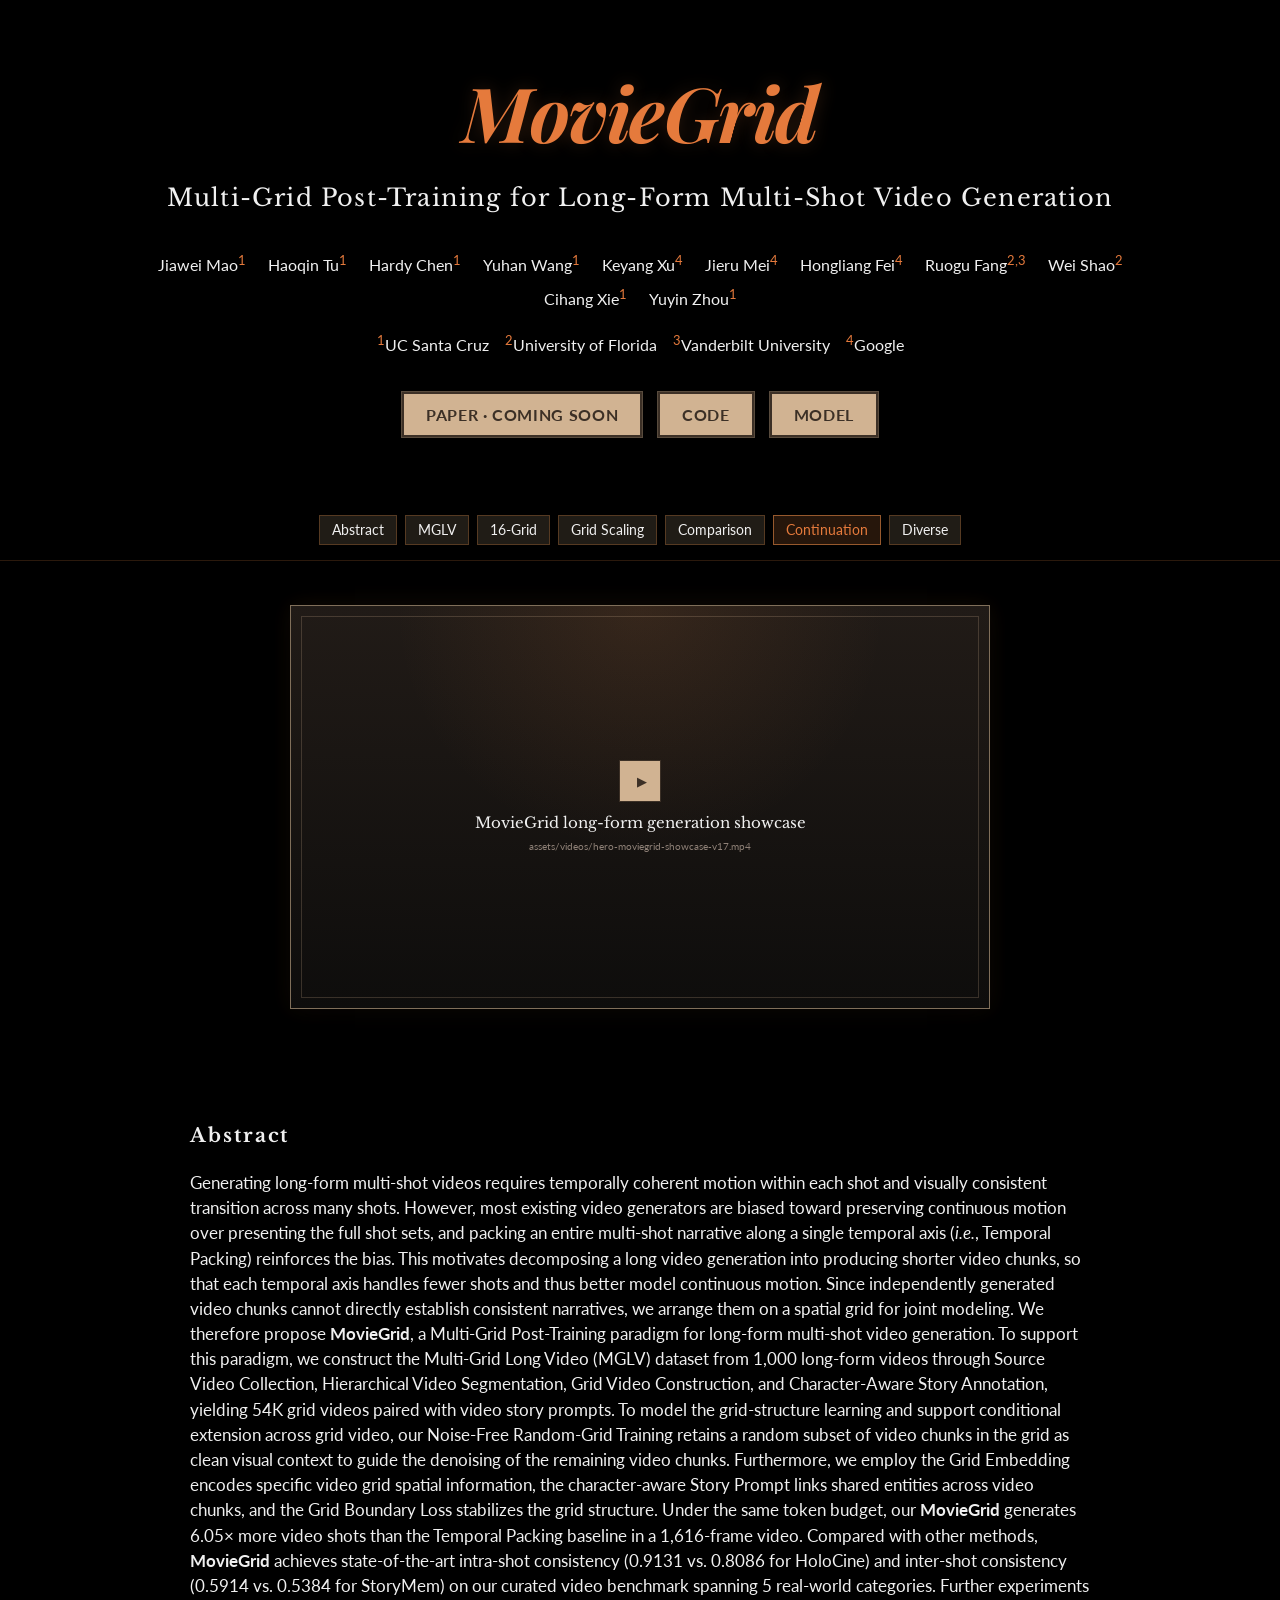
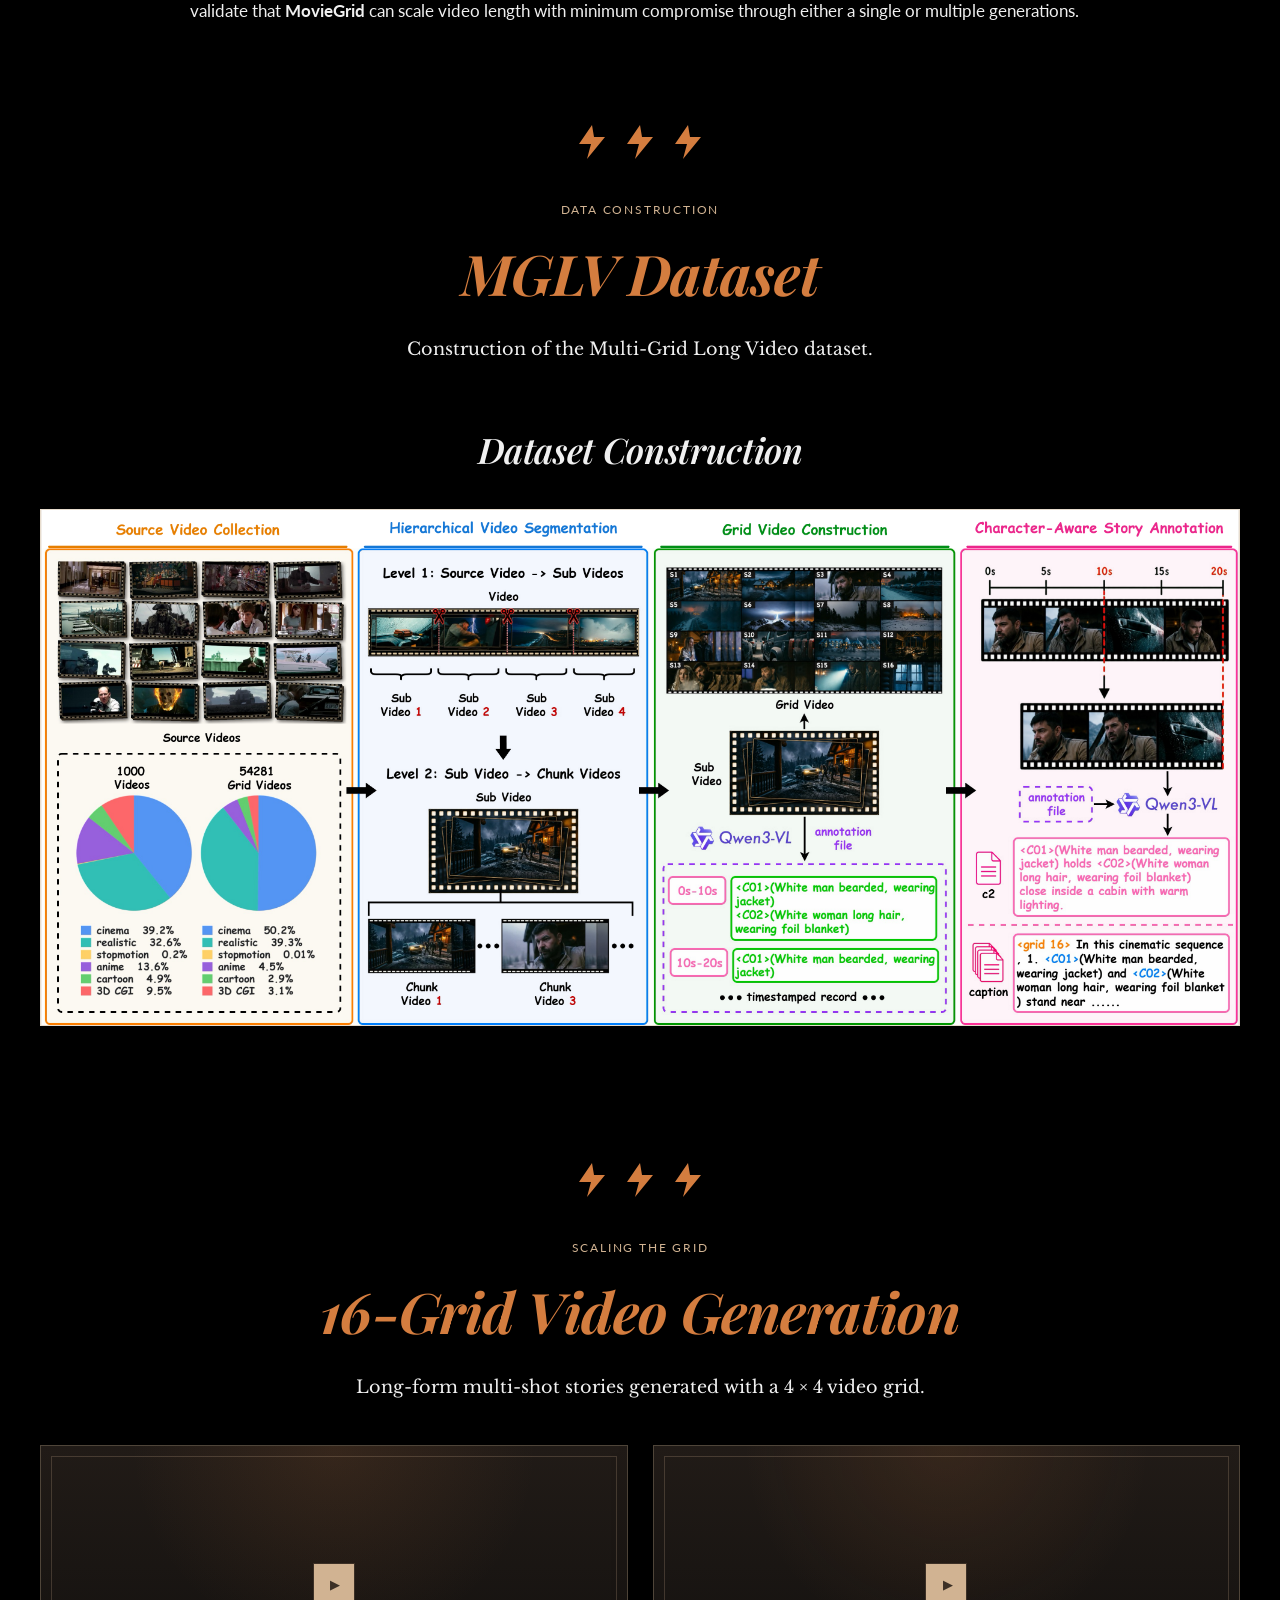
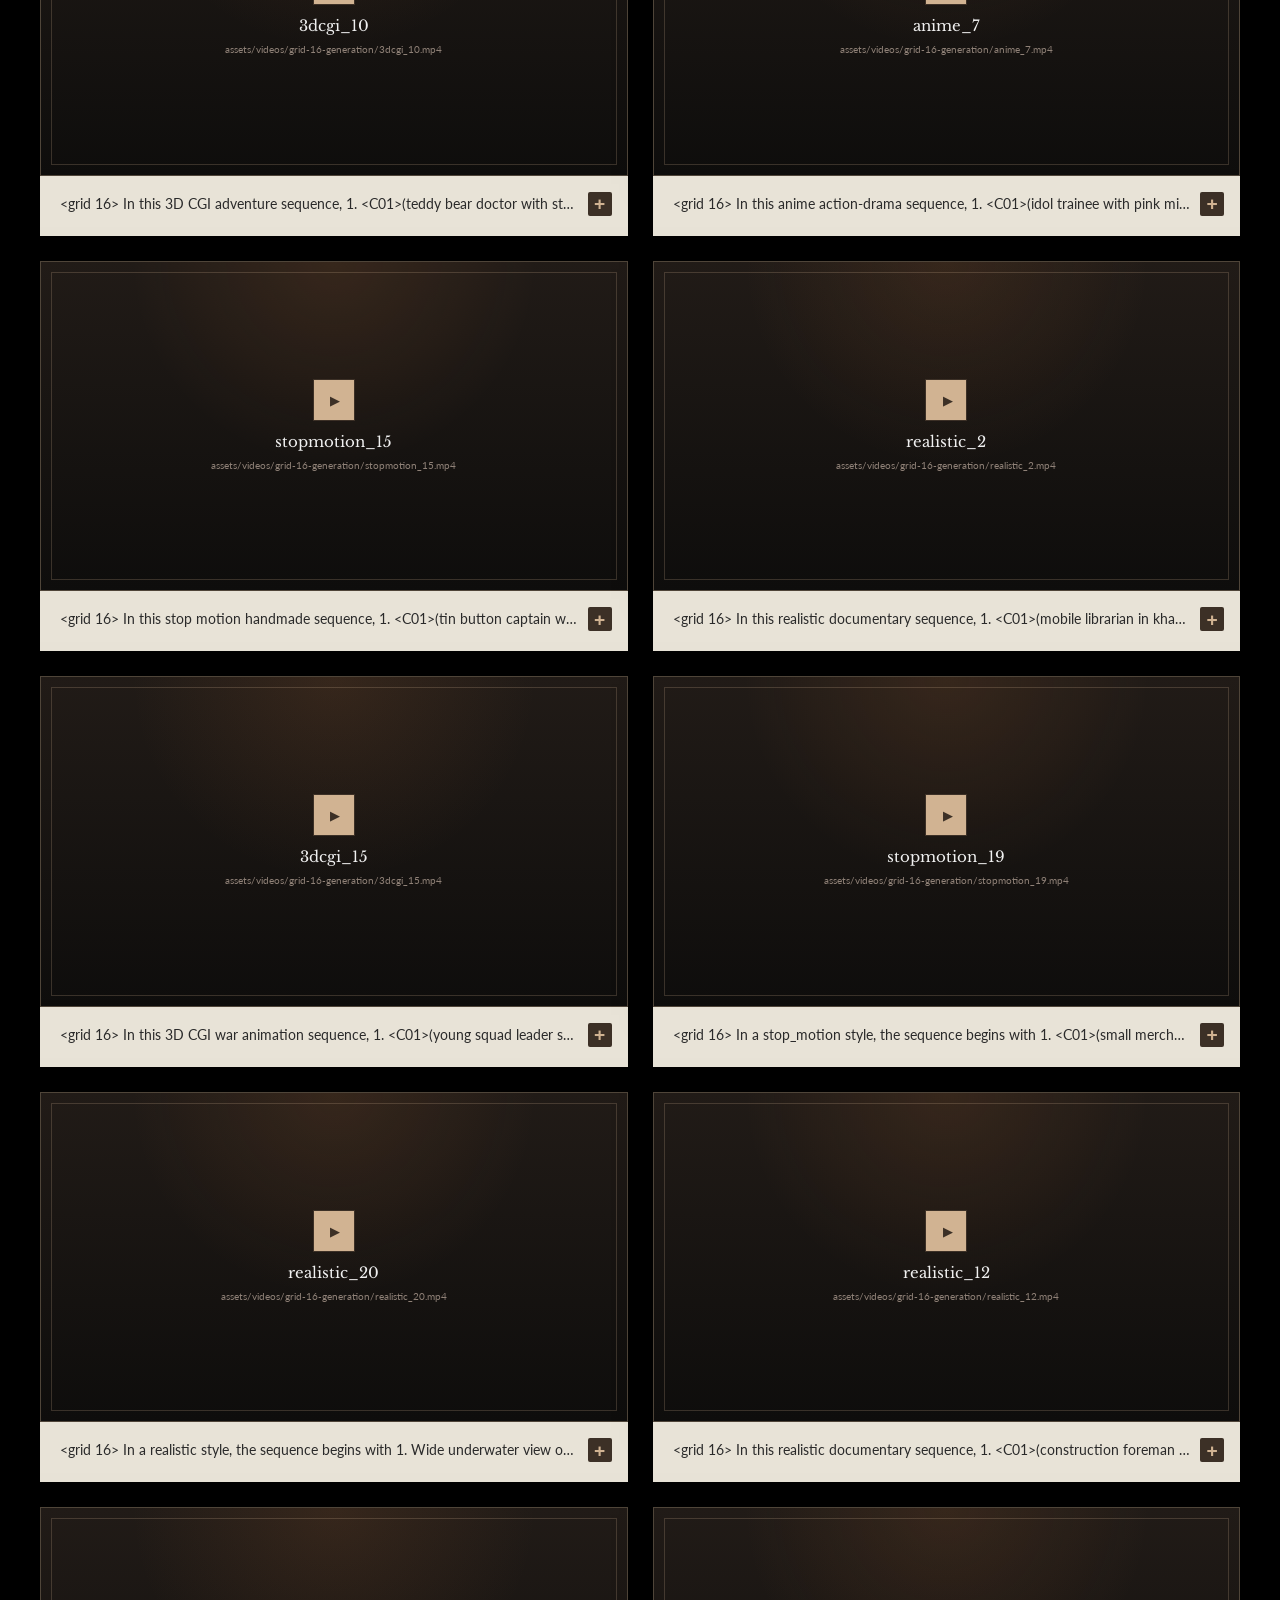
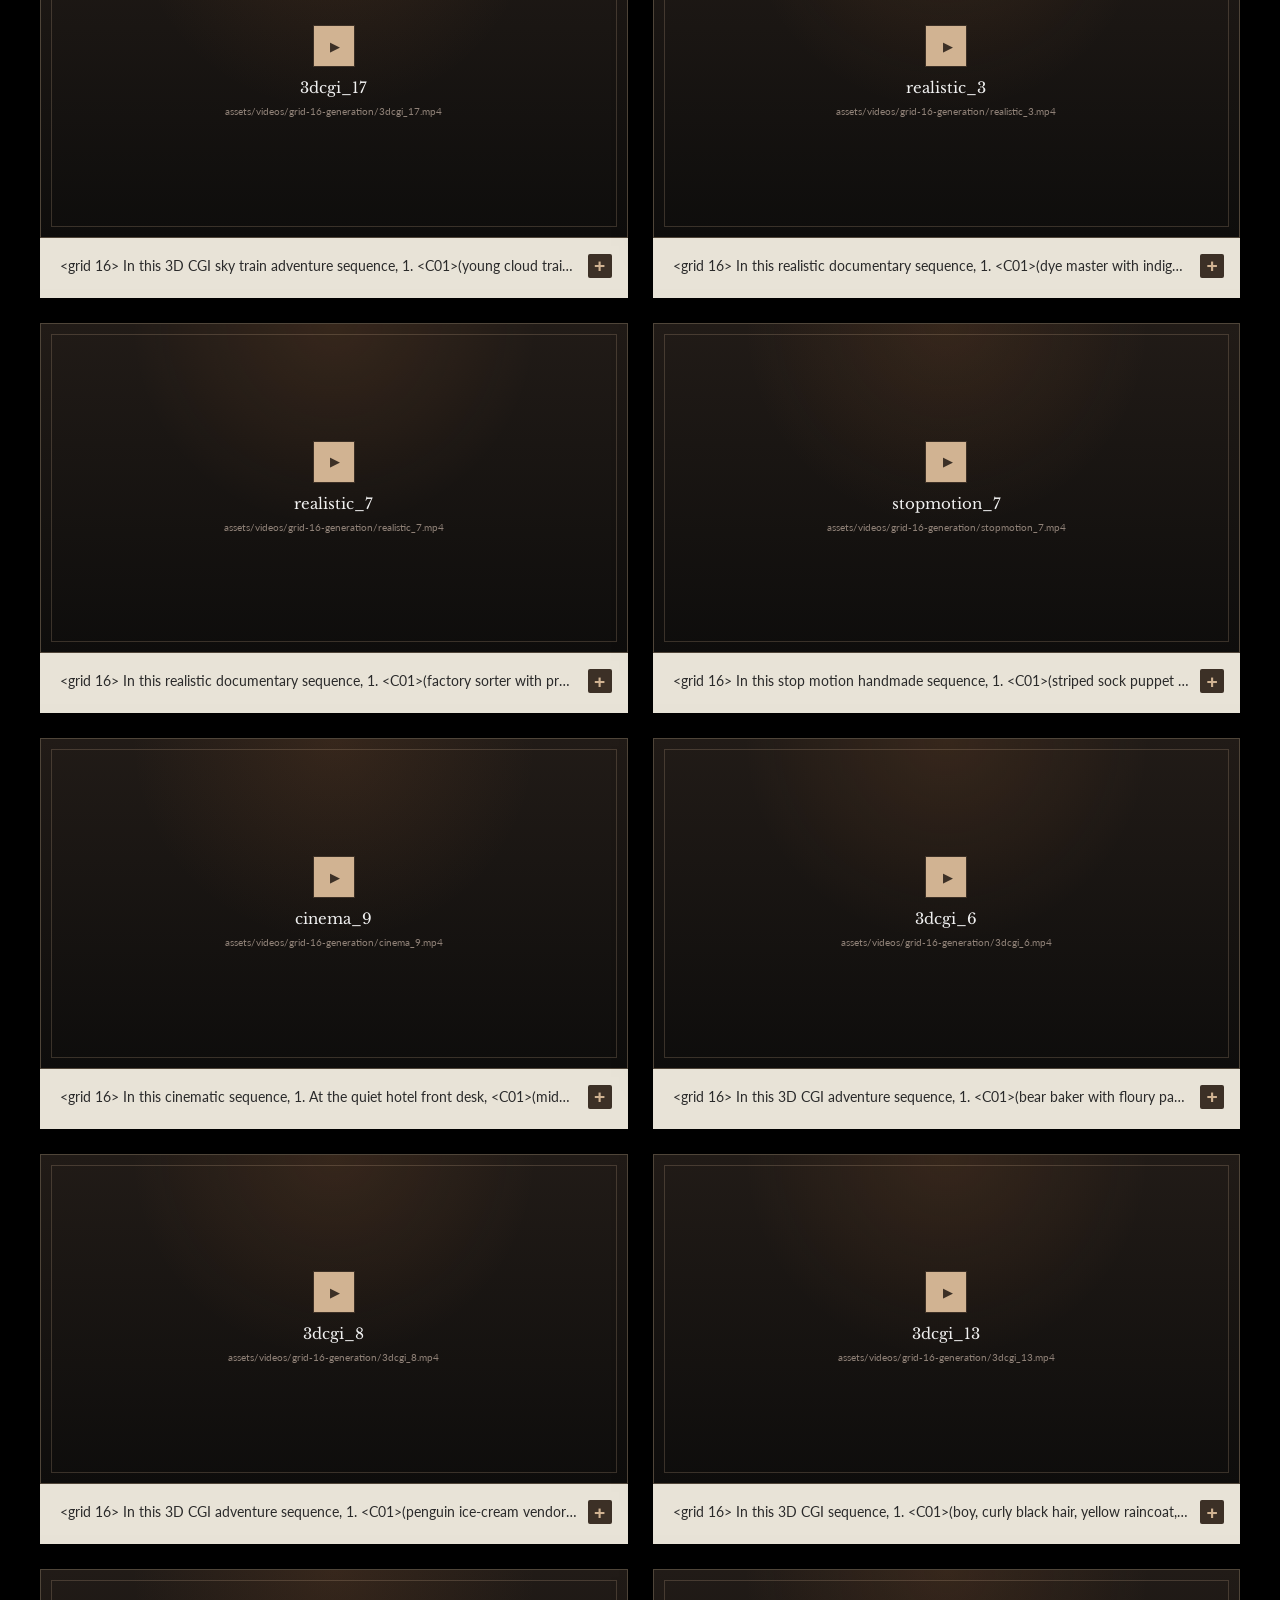
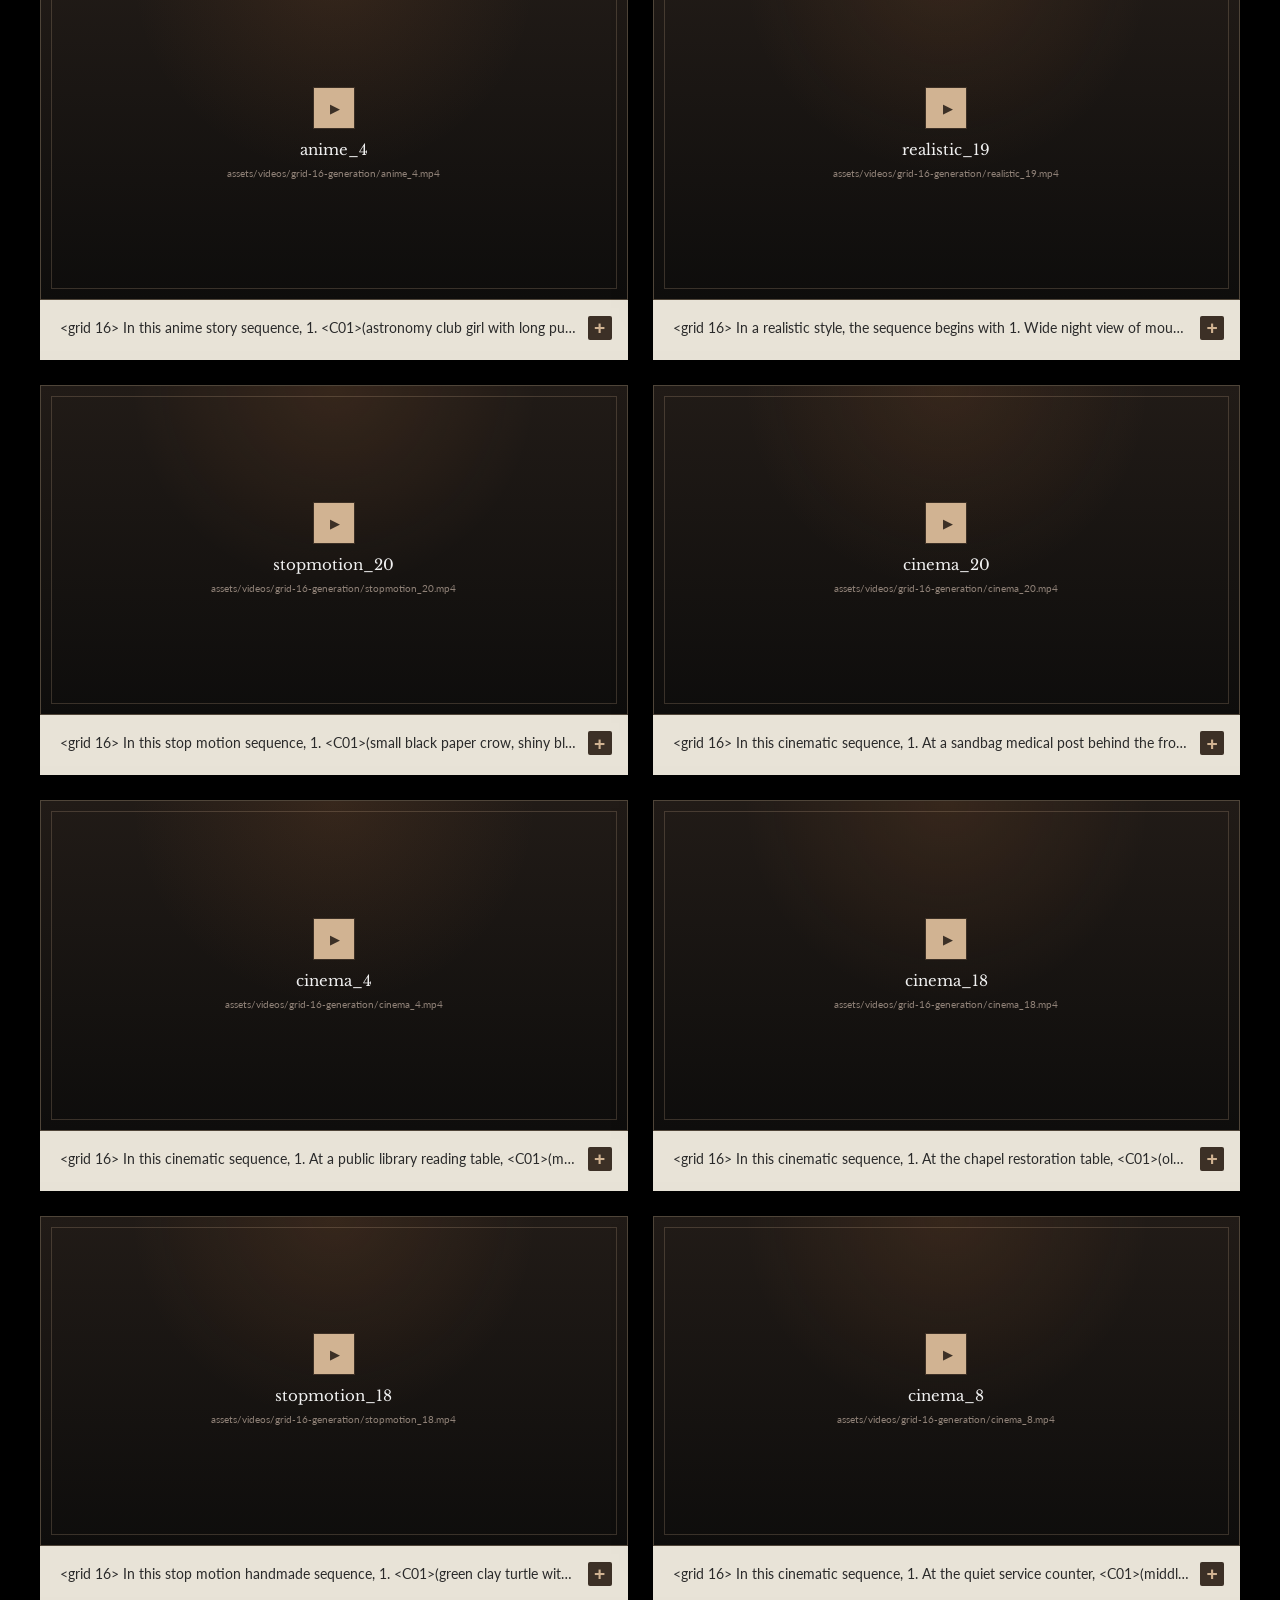
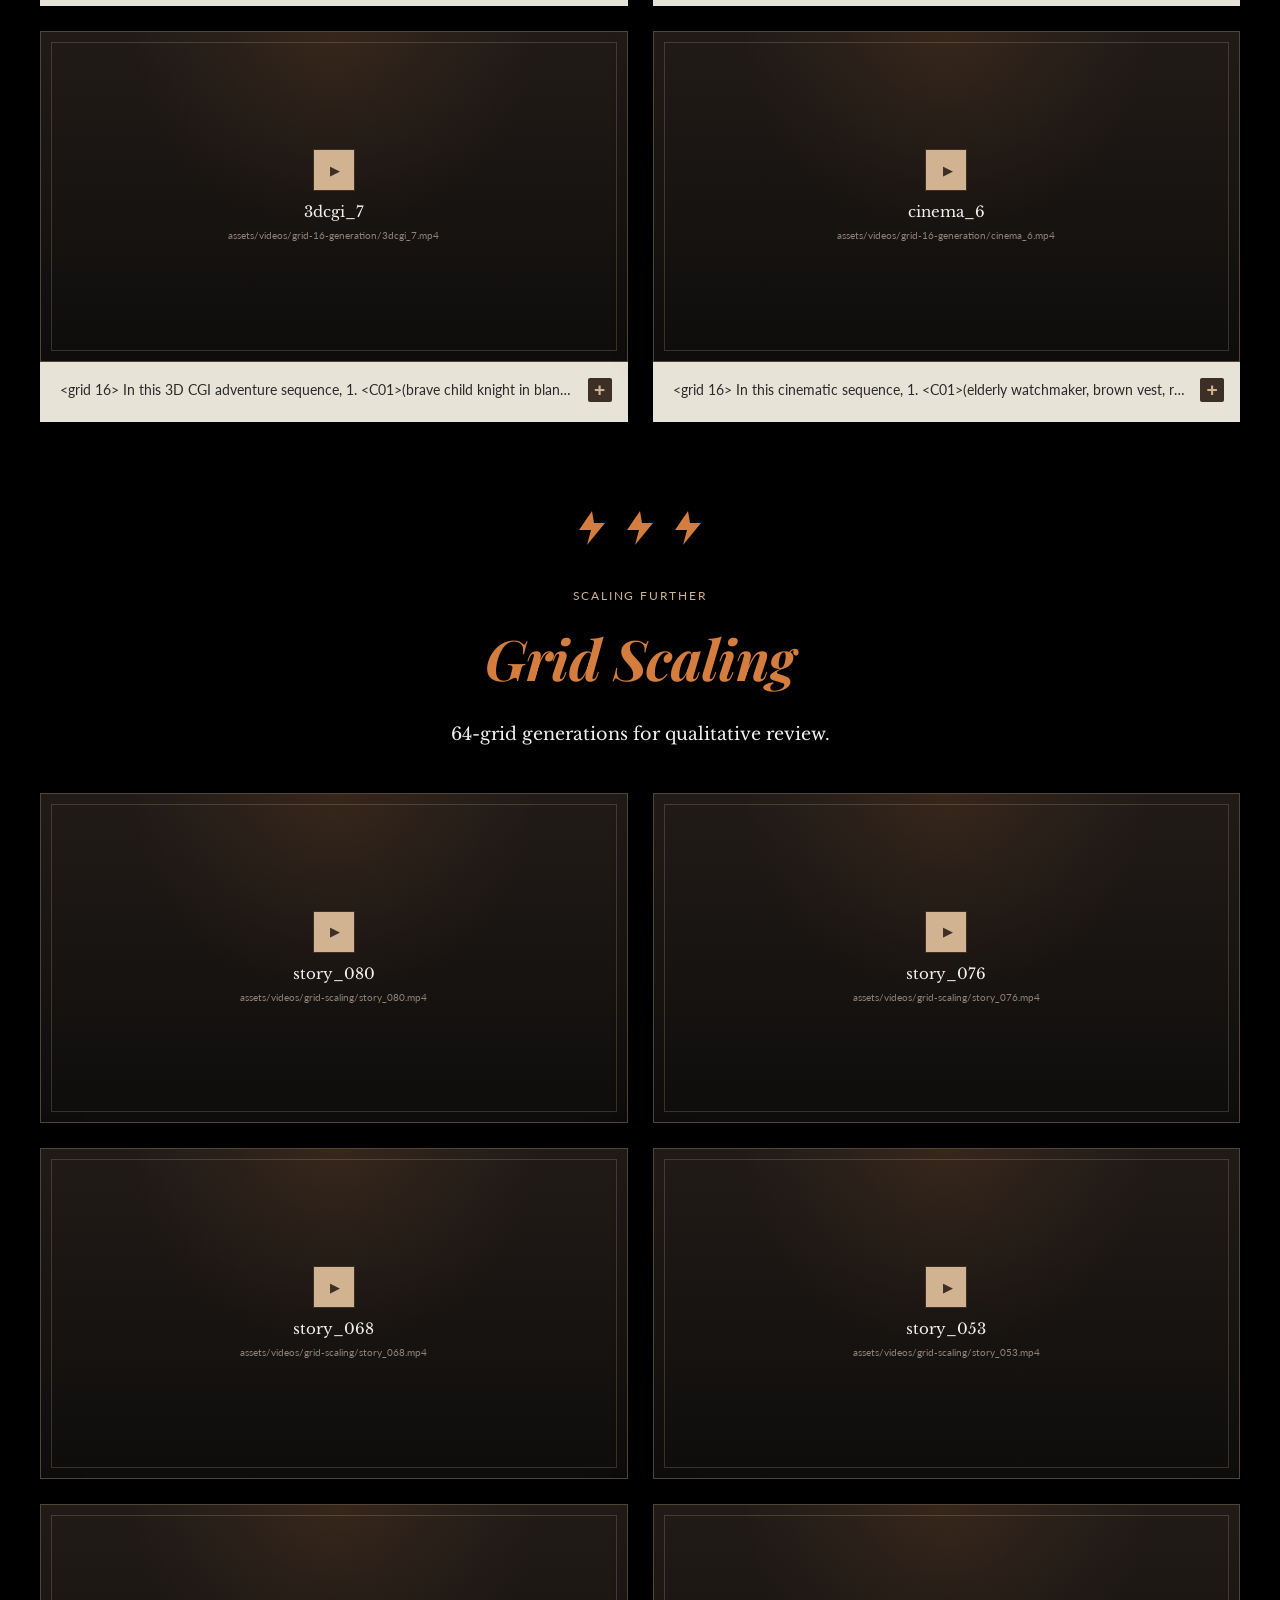
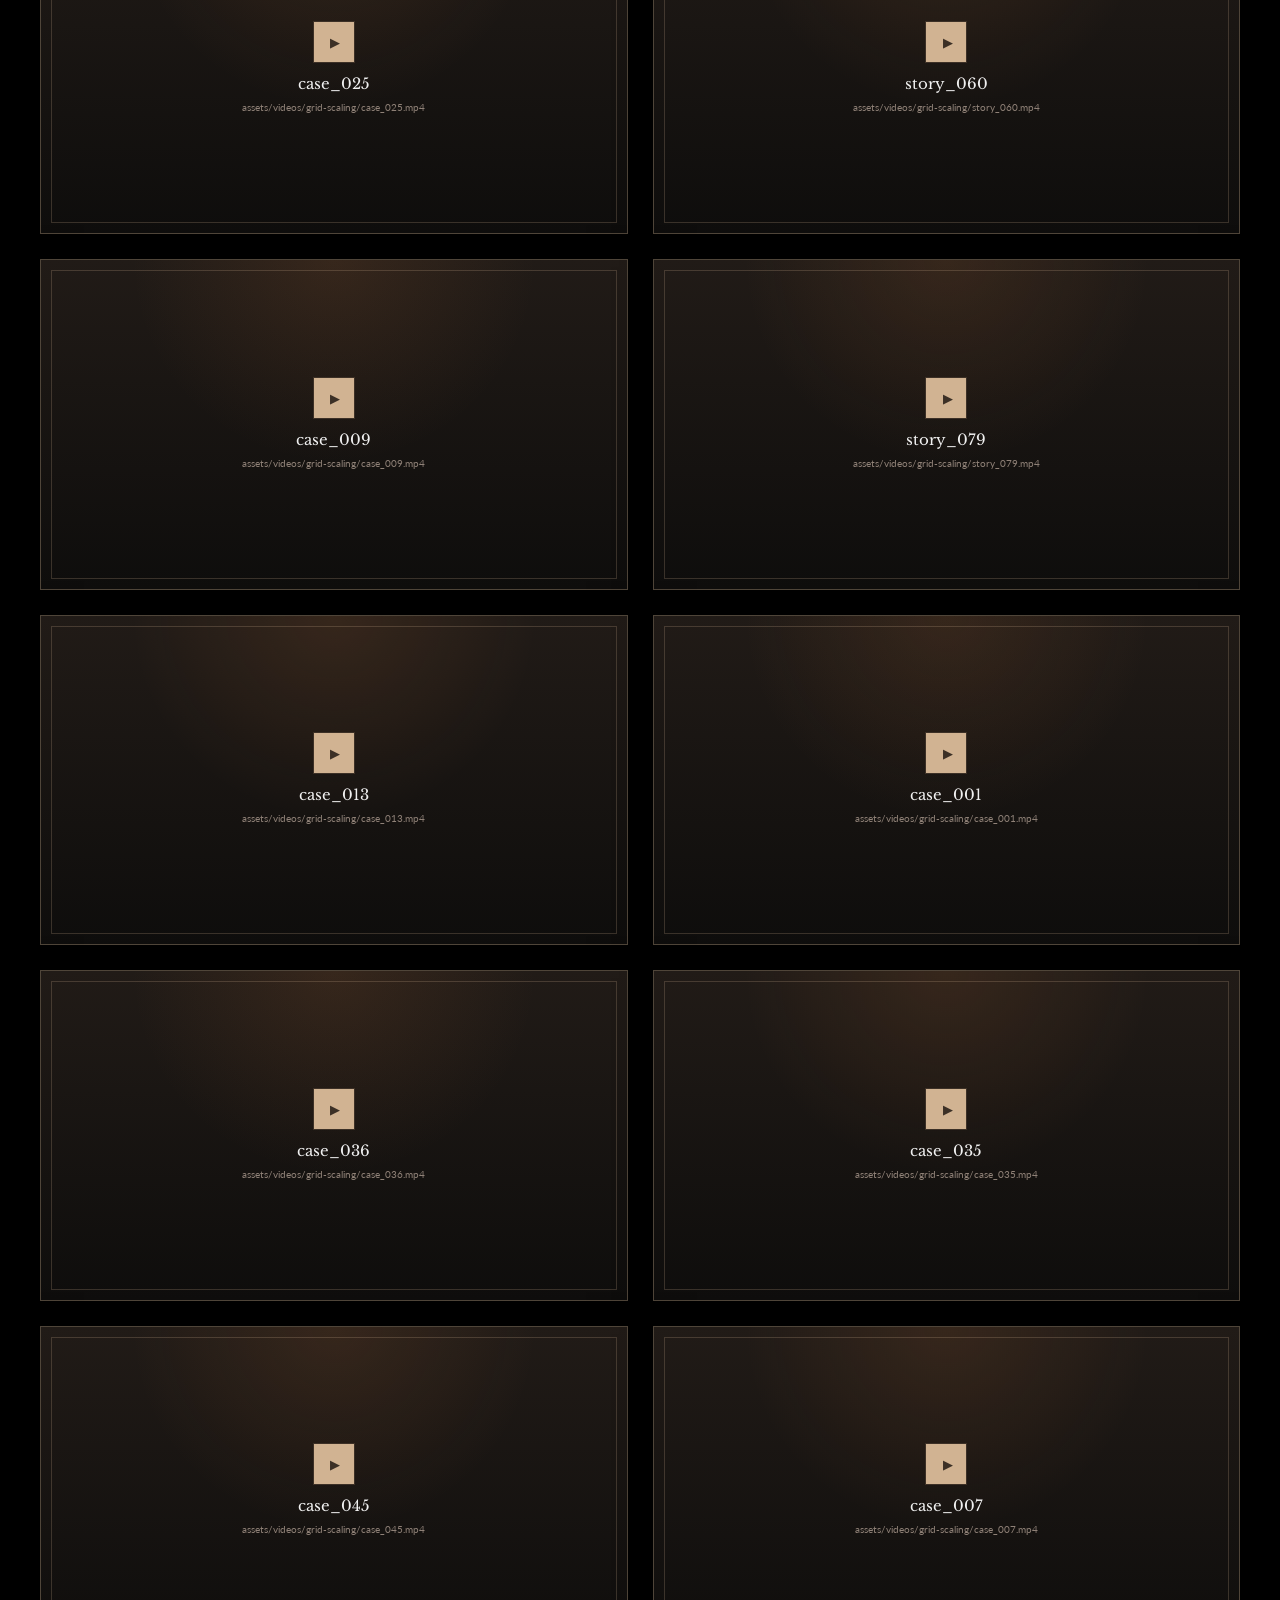
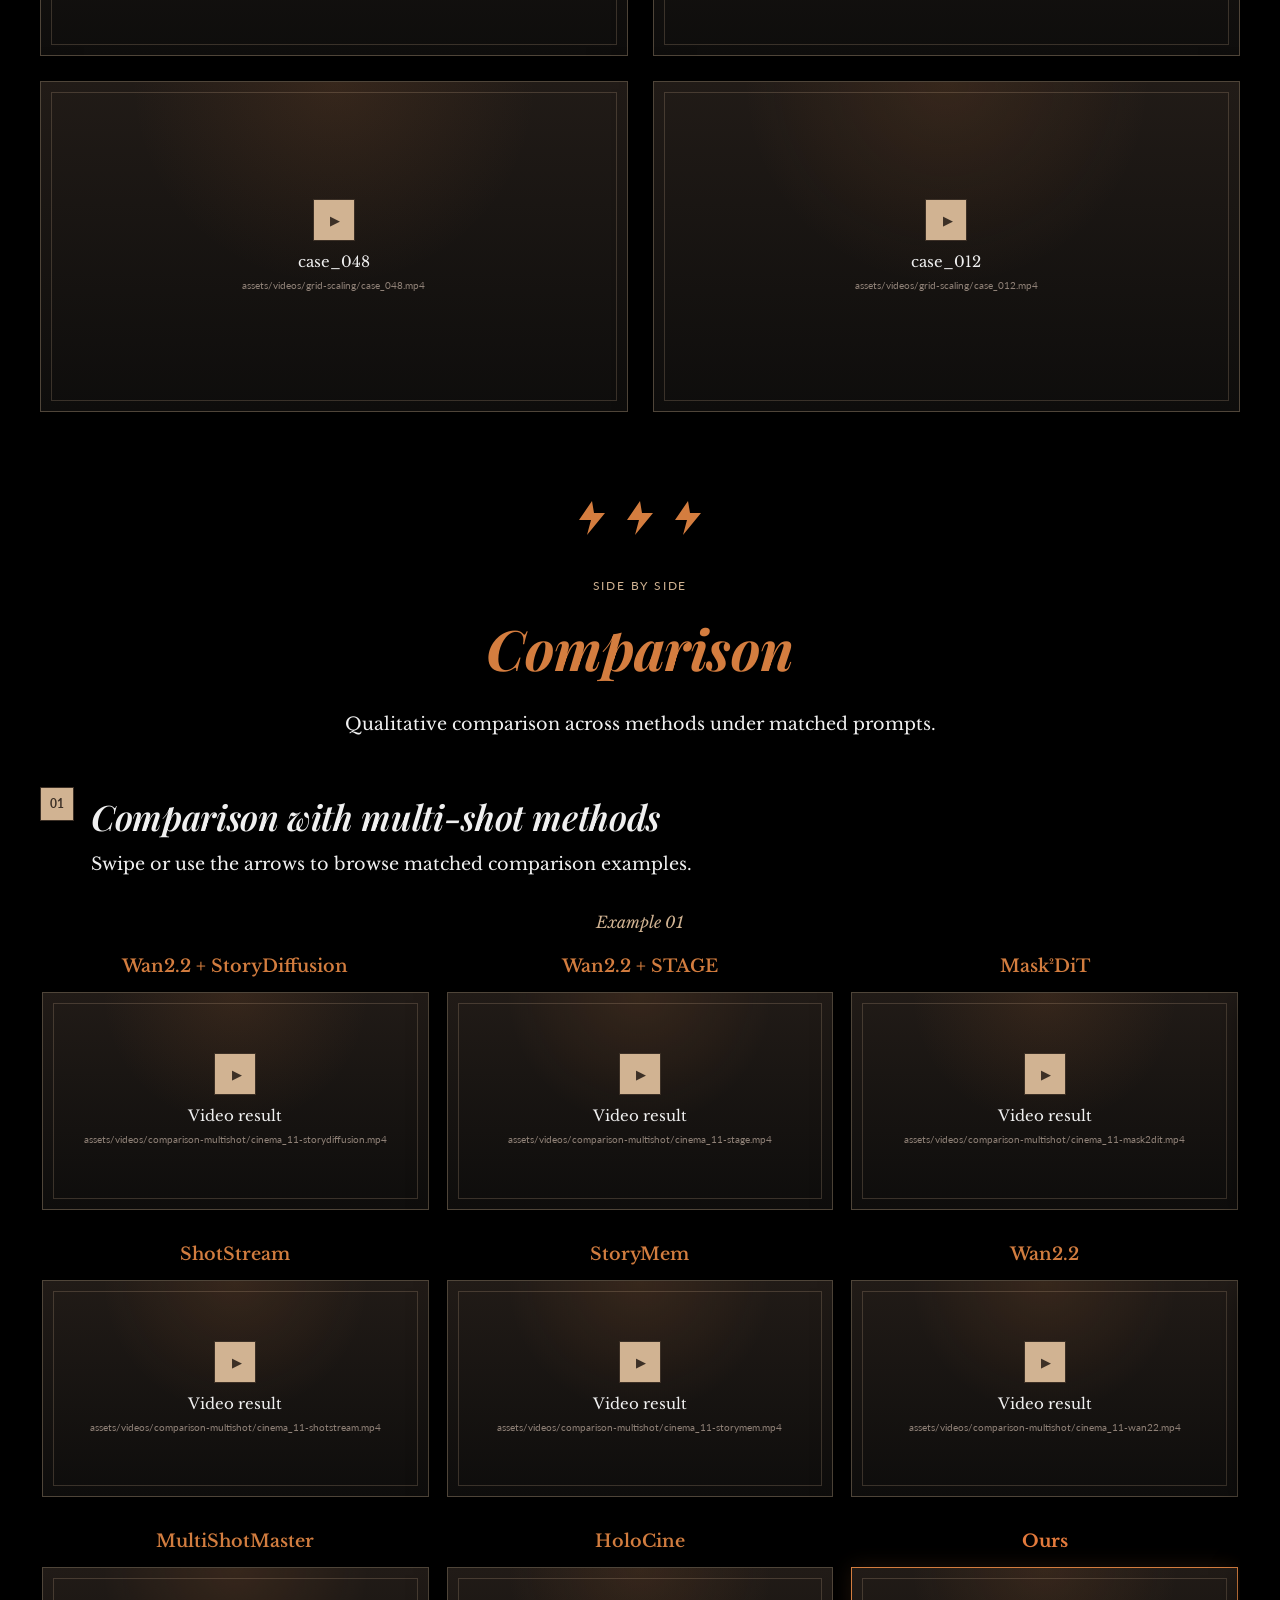
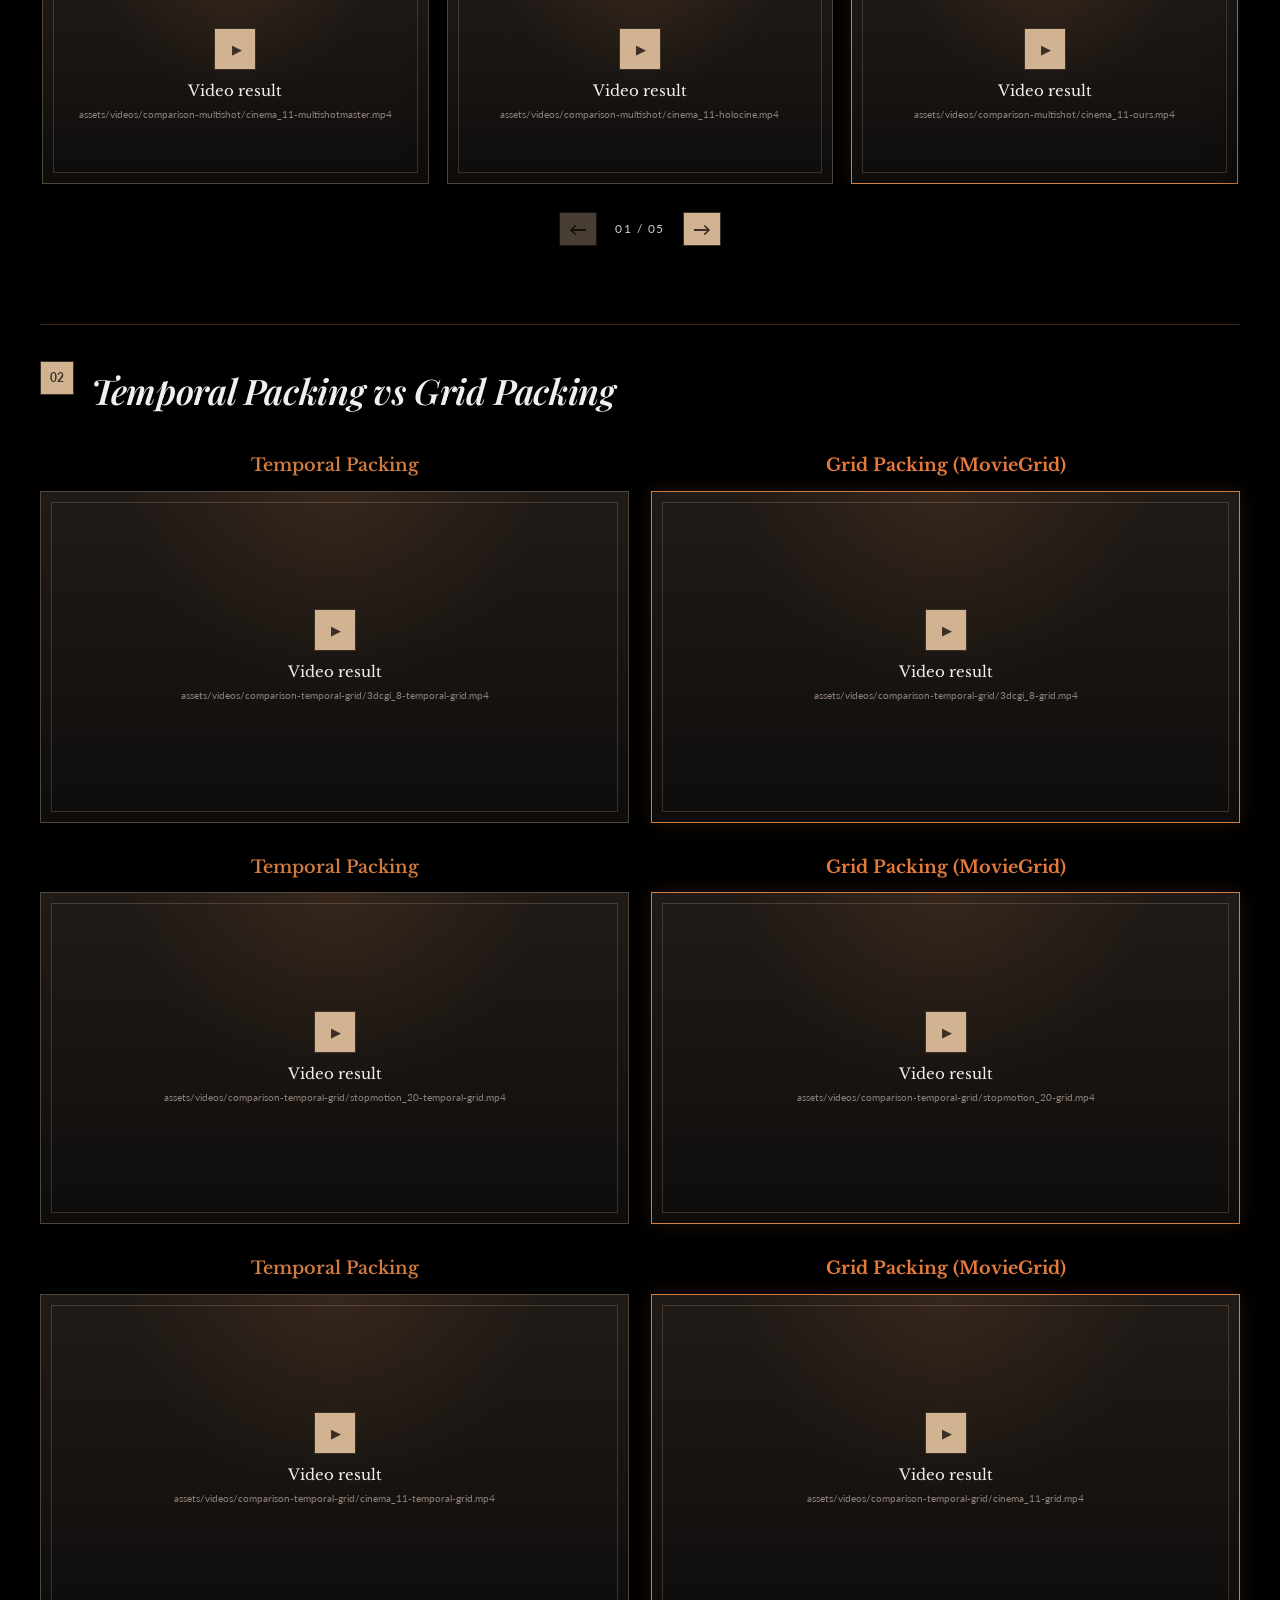
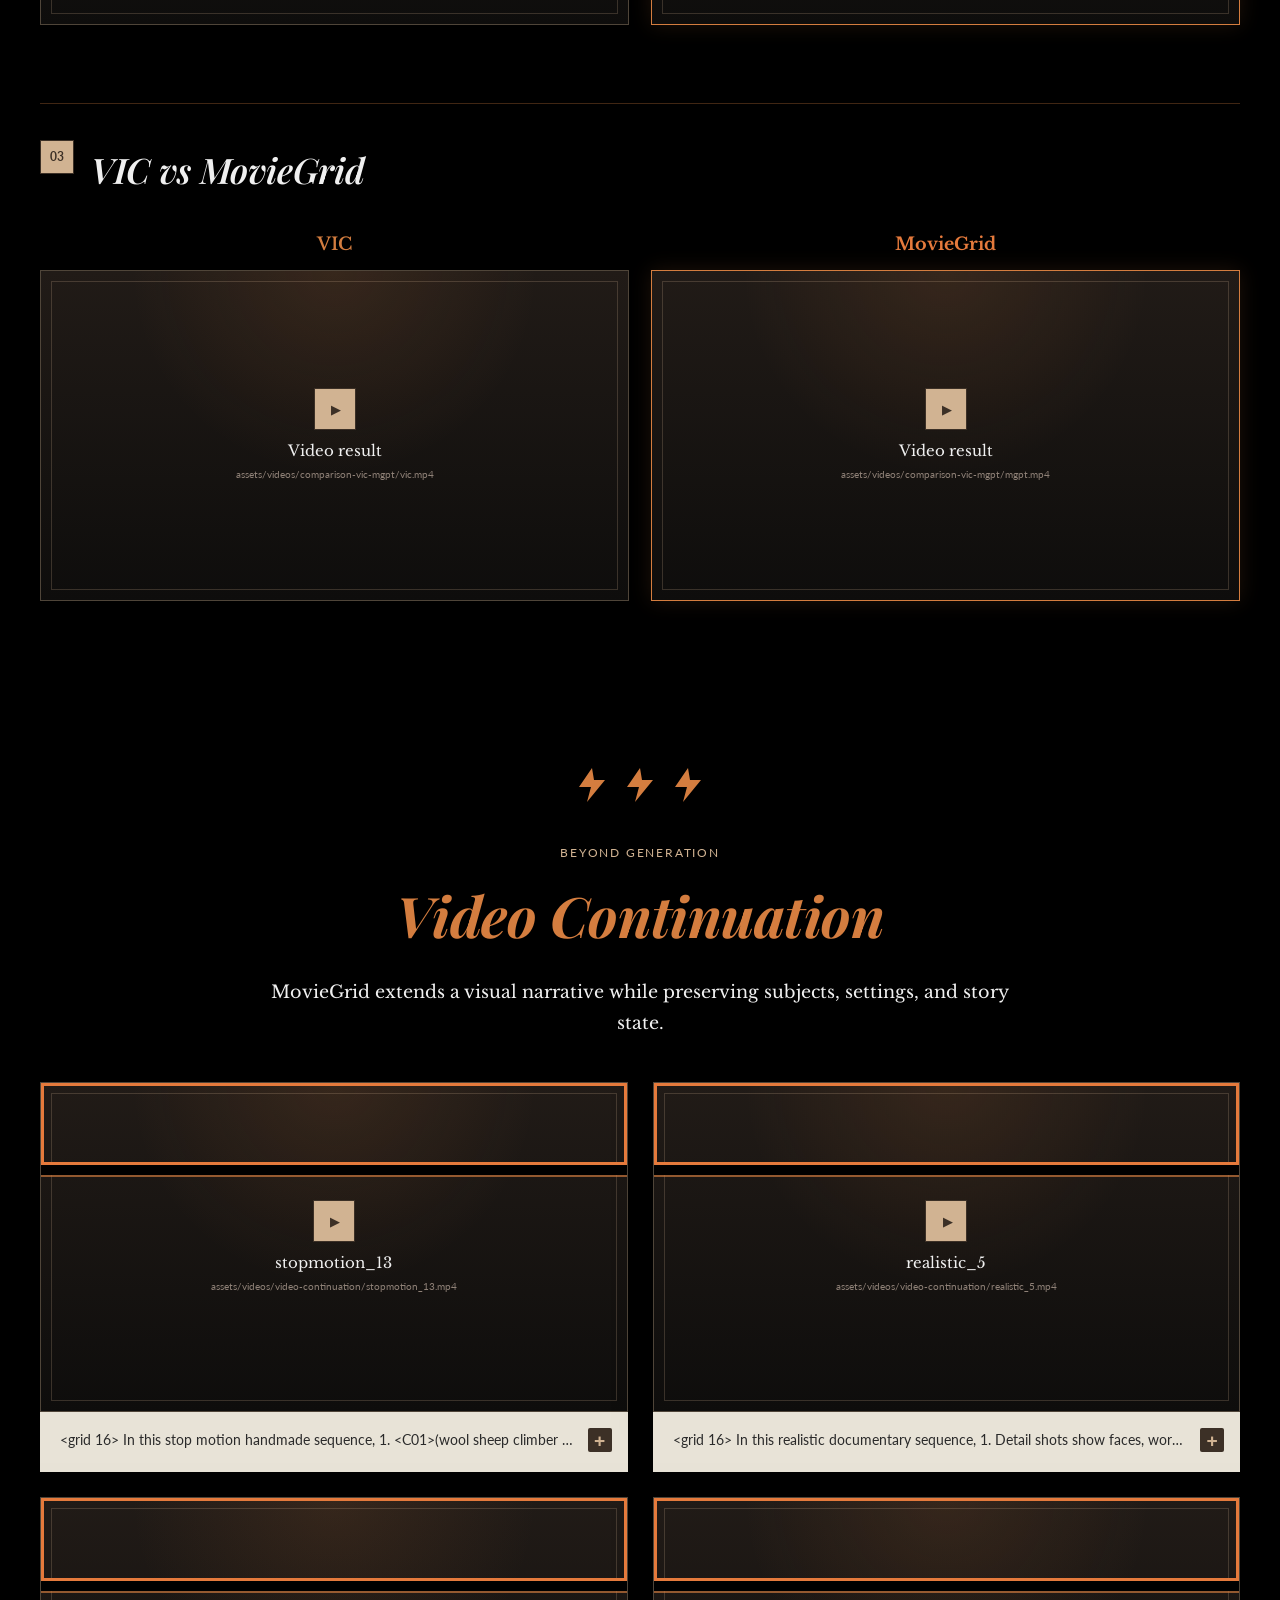
==== commit a0f3ca71: "Publish pruned Diverse Results gallery" ====
--- a/index.html
+++ b/index.html
@@ -128,7 +128,7 @@
     <script src="grid-scaling-data.js?v=20260828-63"></script>
     <script src="video-display-order.js?v=20260828-62"></script>
     <script src="video-continuation-data.js?v=20260815-54"></script>
-    <script src="diverse-results-data.js?v=20260815-54"></script>
+    <script src="diverse-results-data.js?v=20260904-68"></script>
     <script src="data.js?v=20260828-59"></script>
     <script src="comparison-multishot-data.js?v=20260815-54"></script>
     <script src="script.js?v=20260904-67"></script>
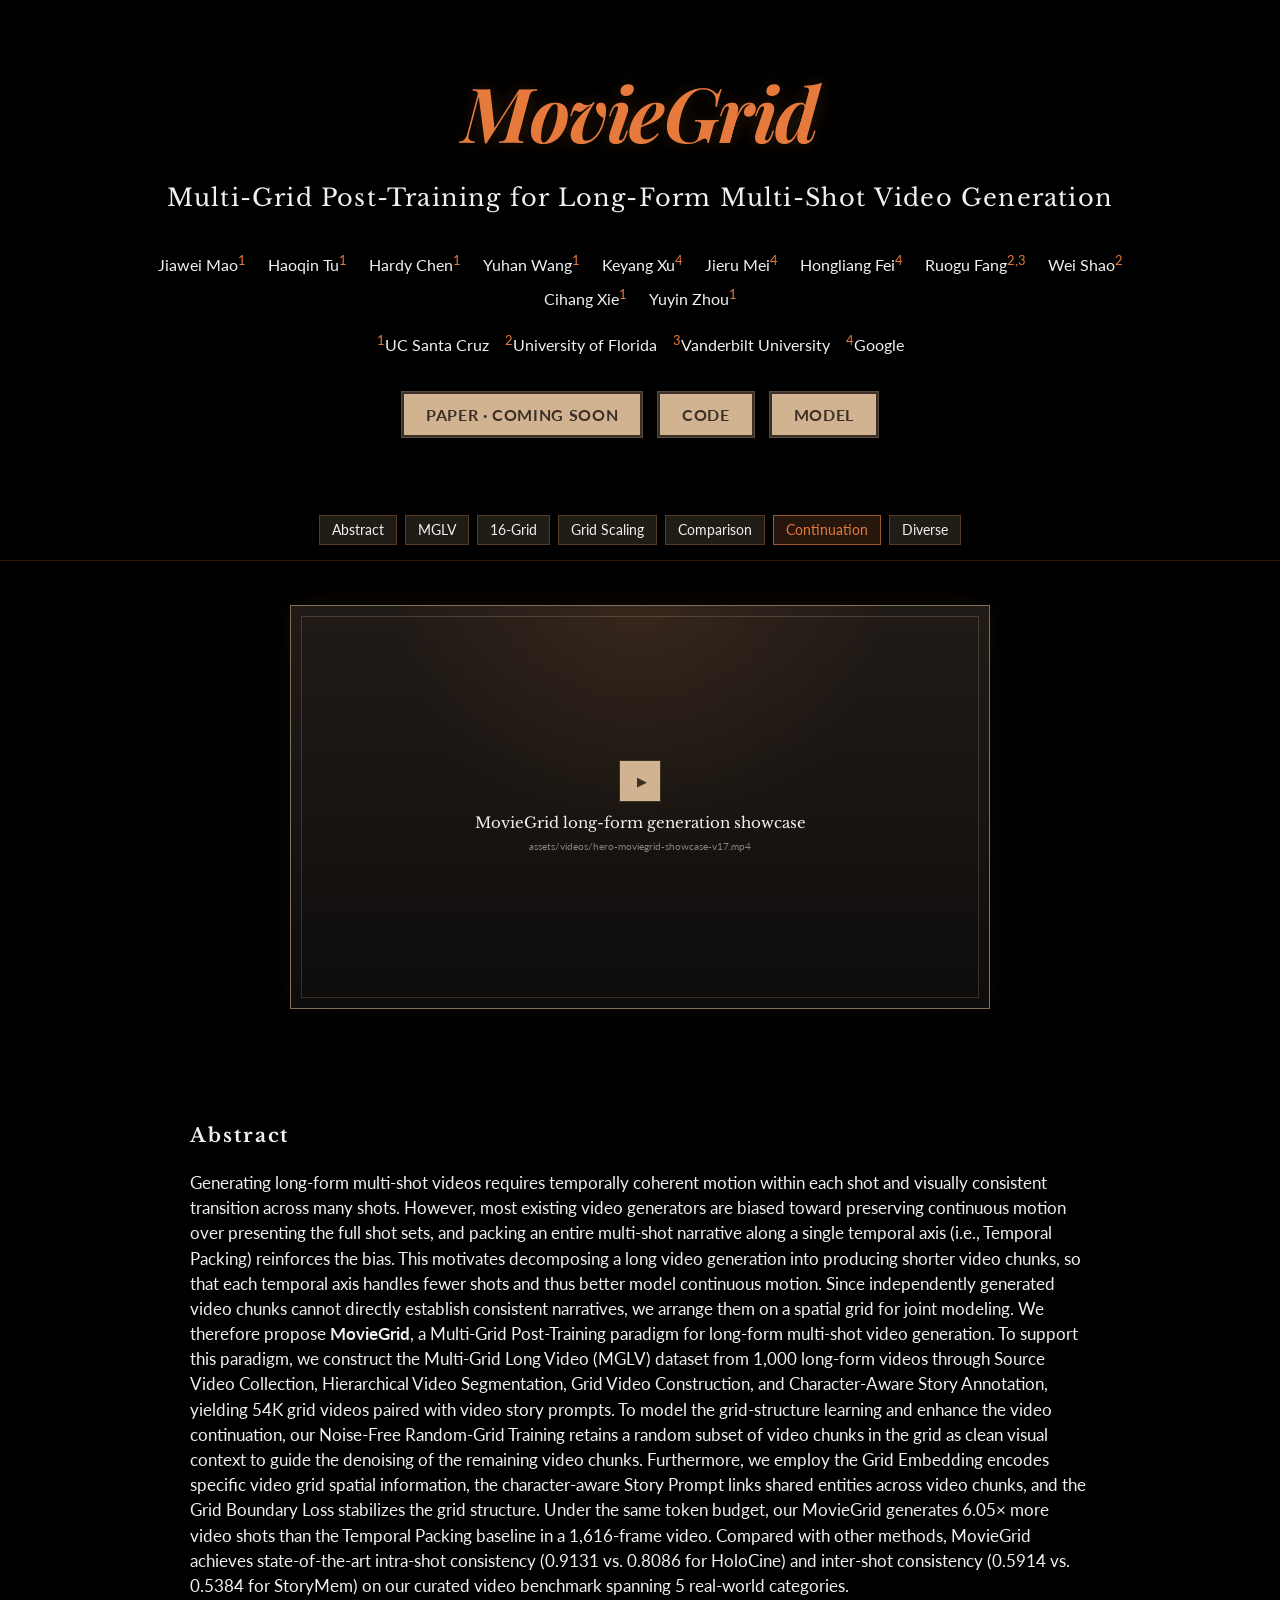
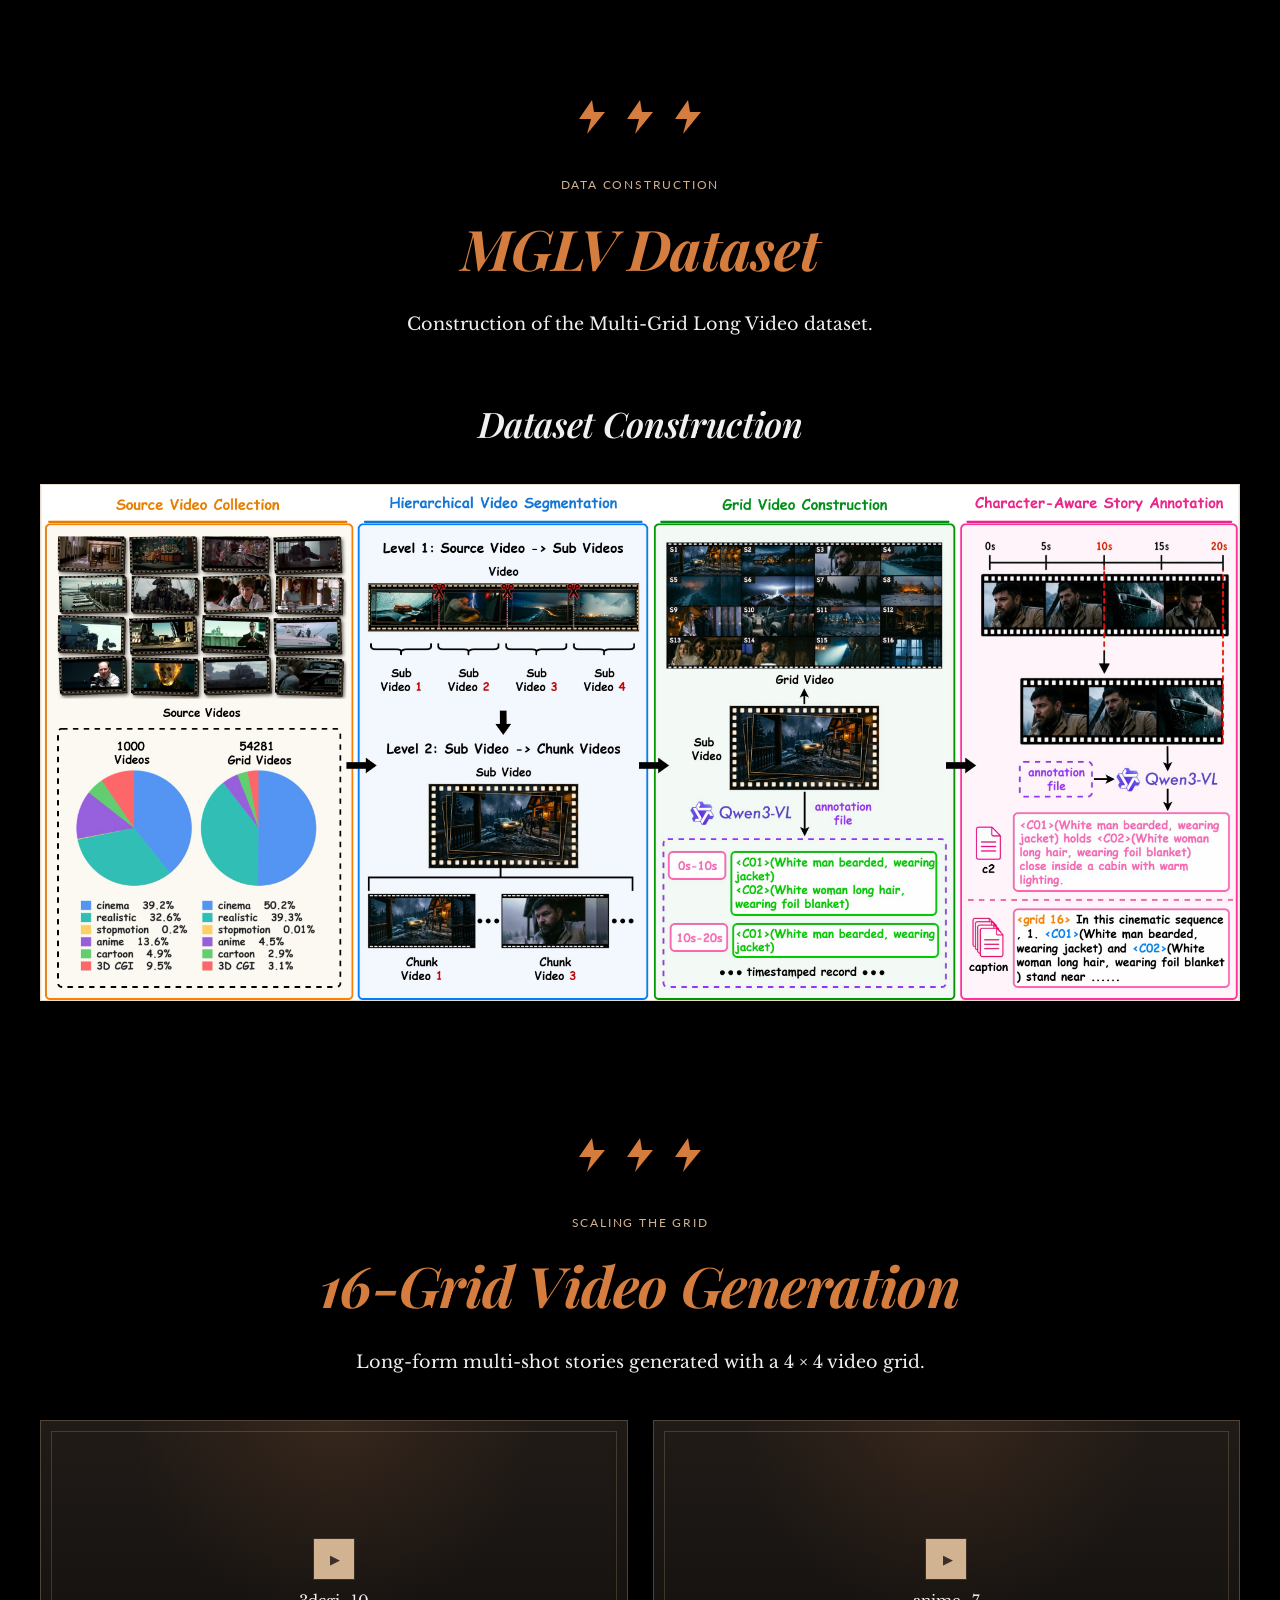
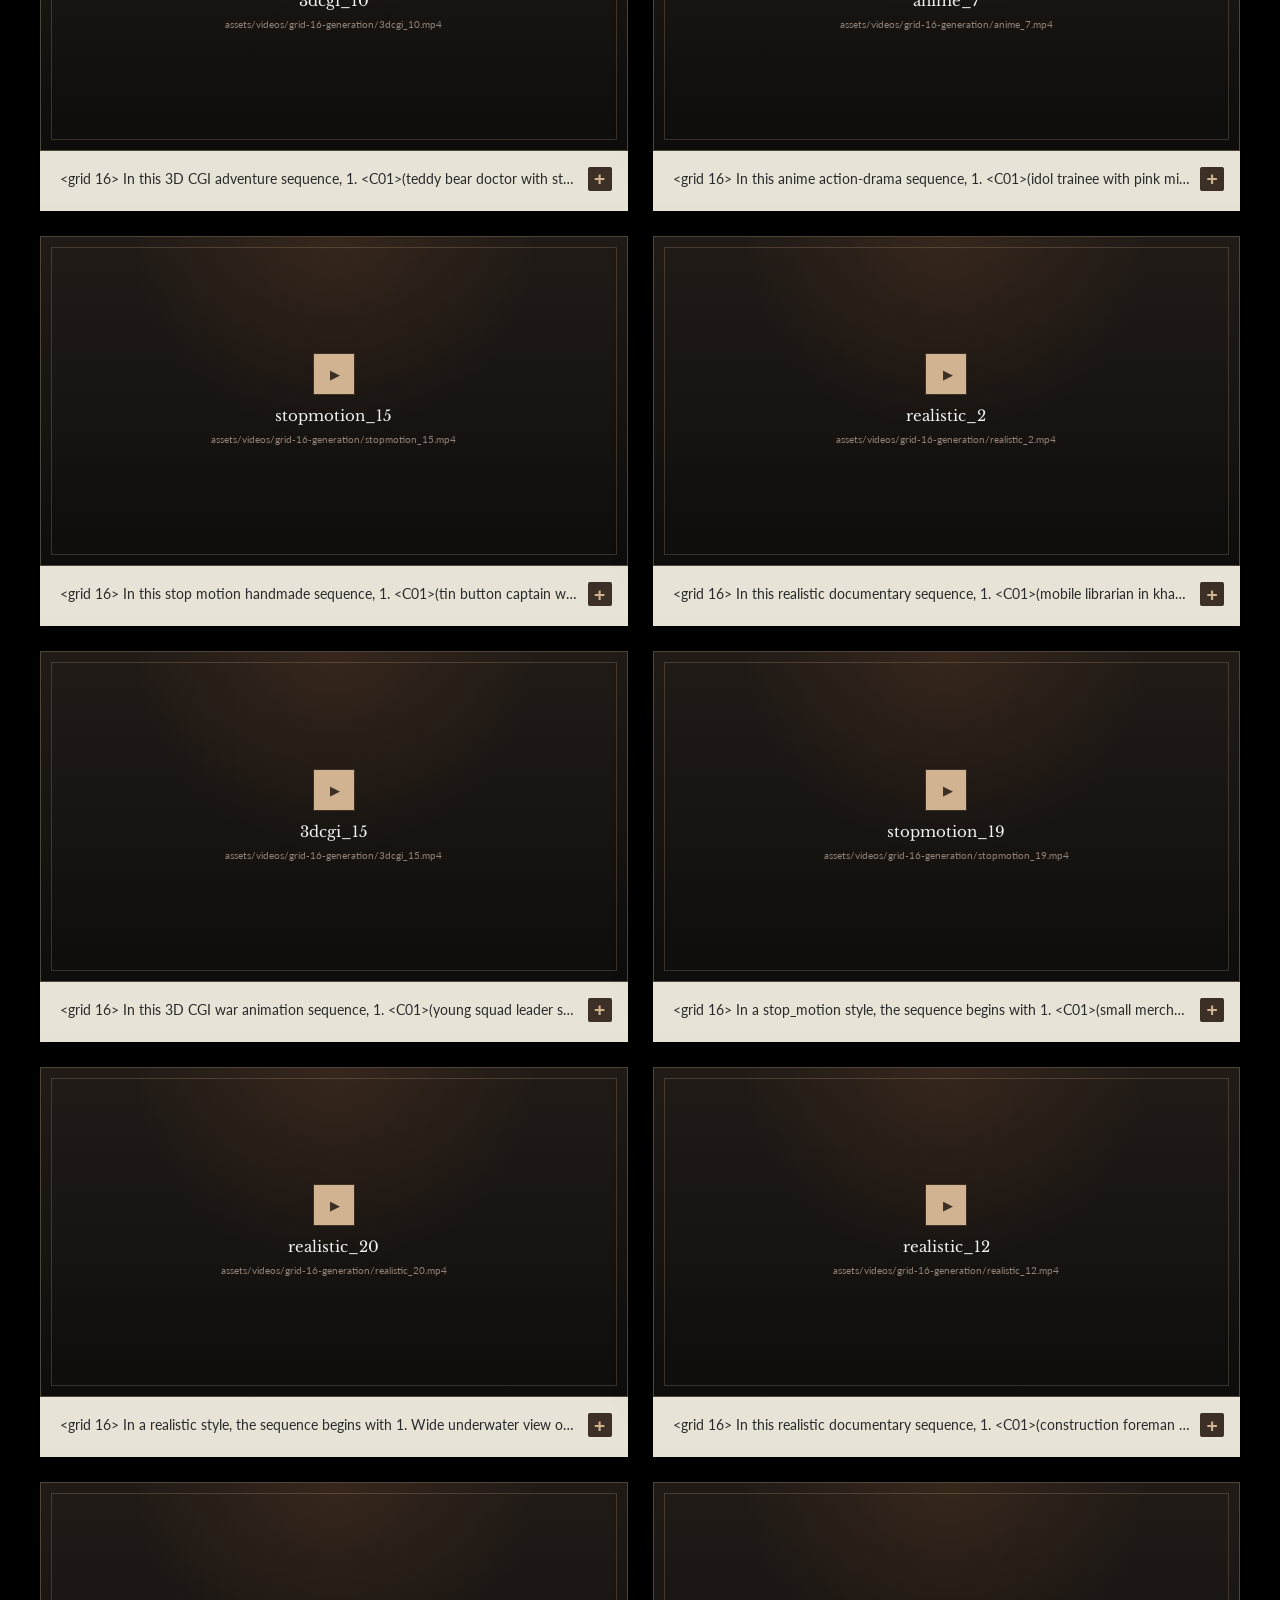
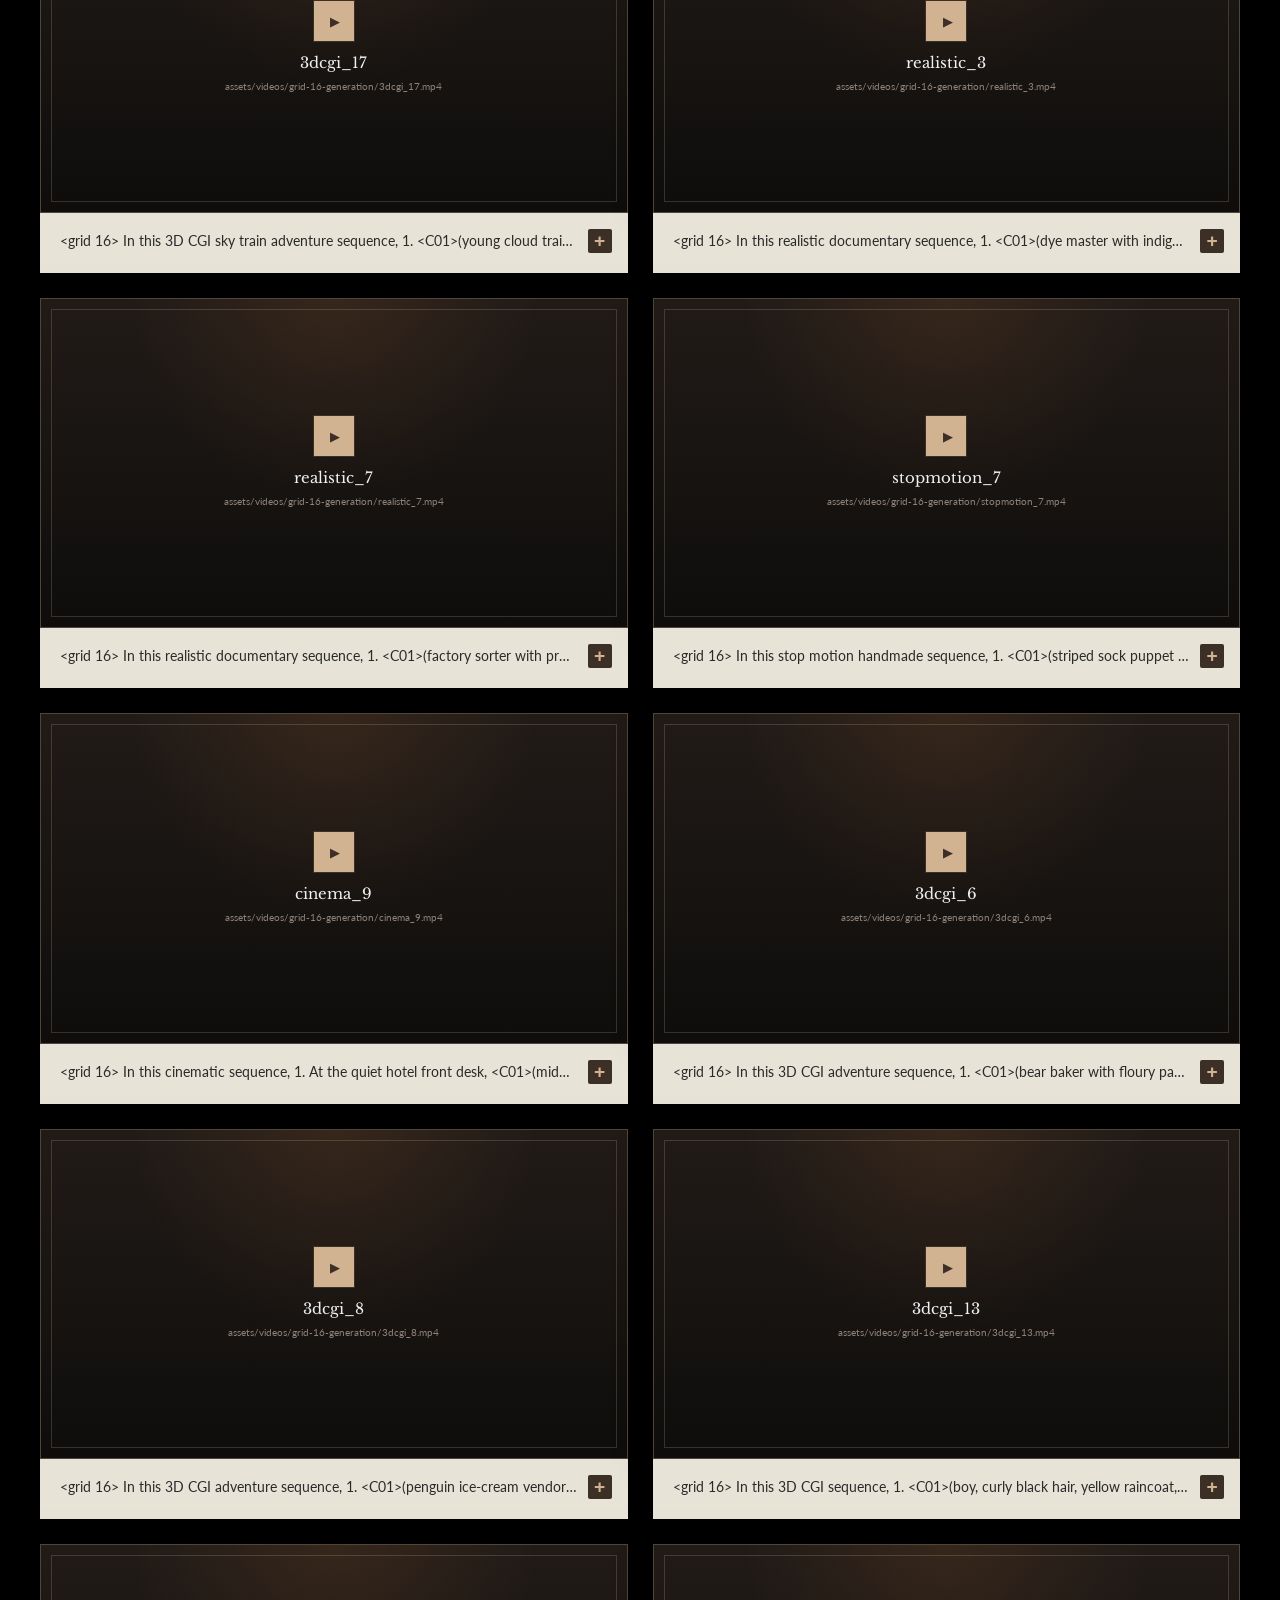
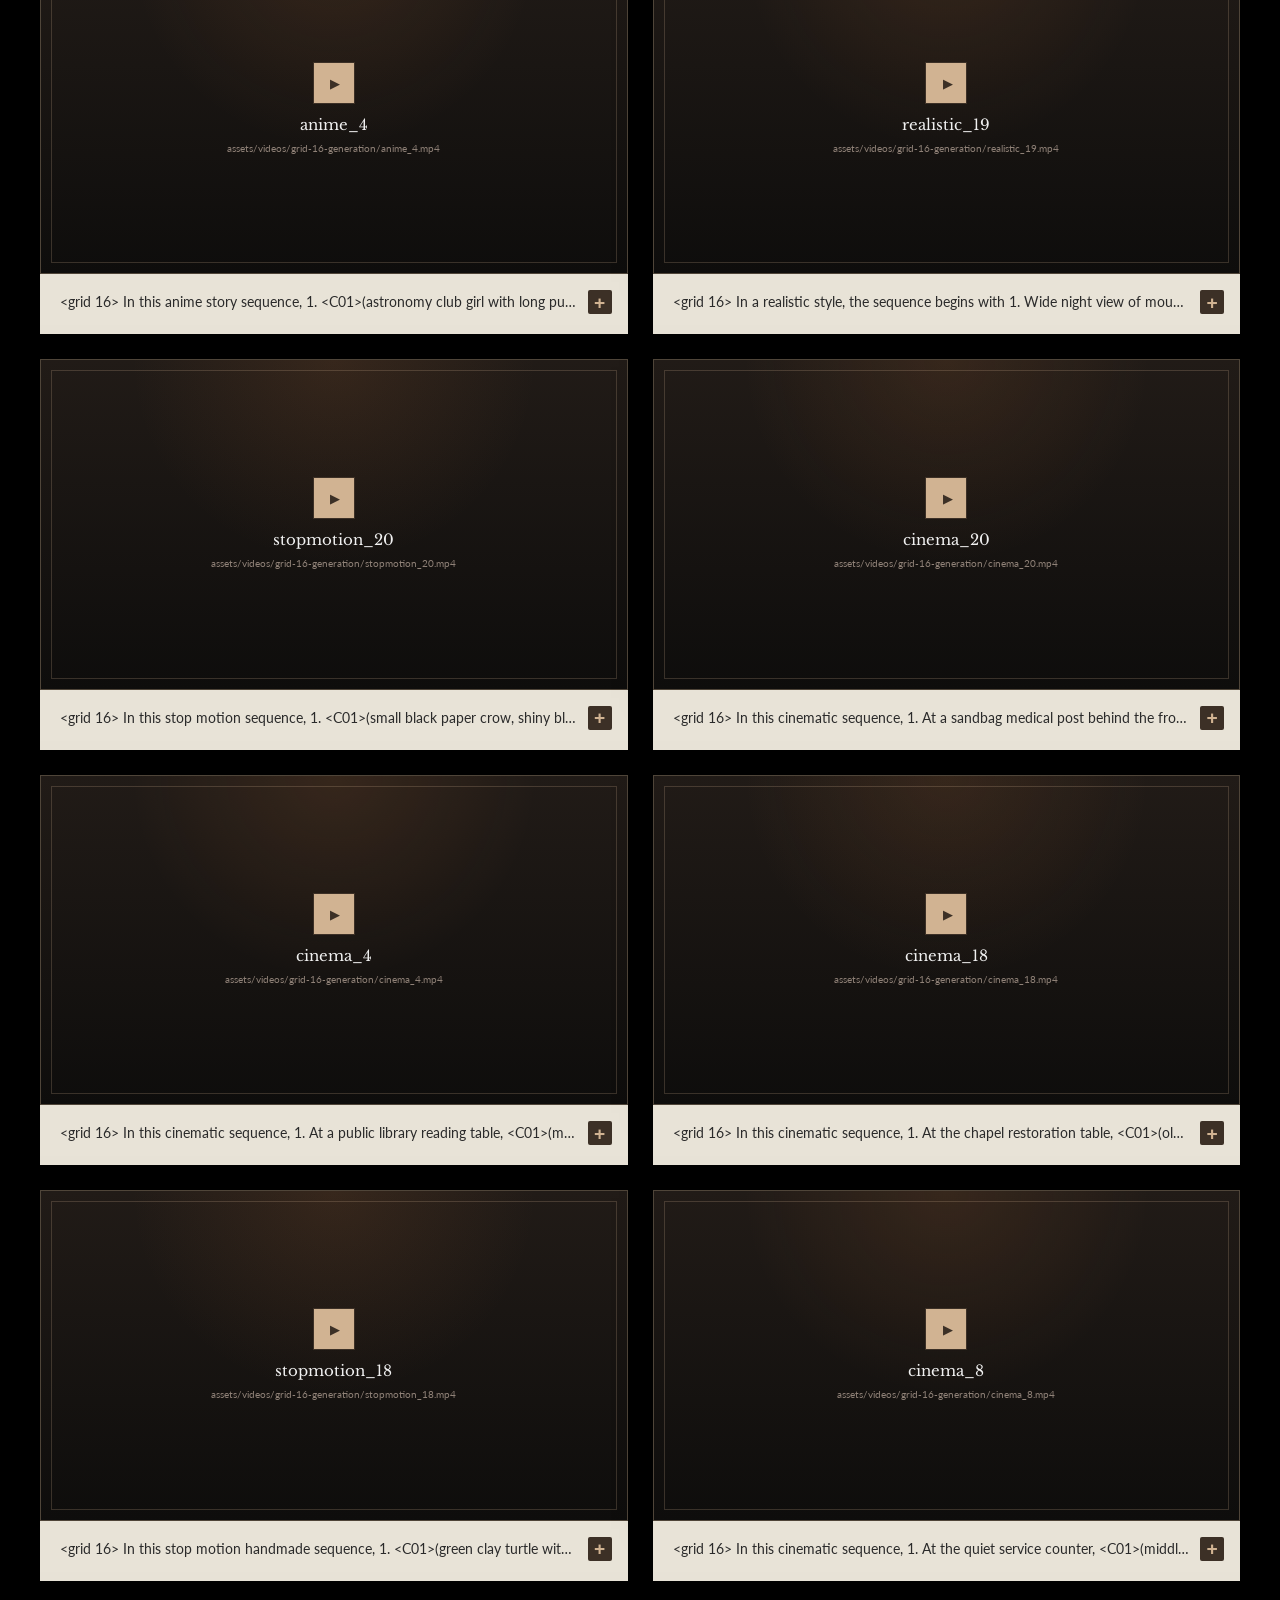
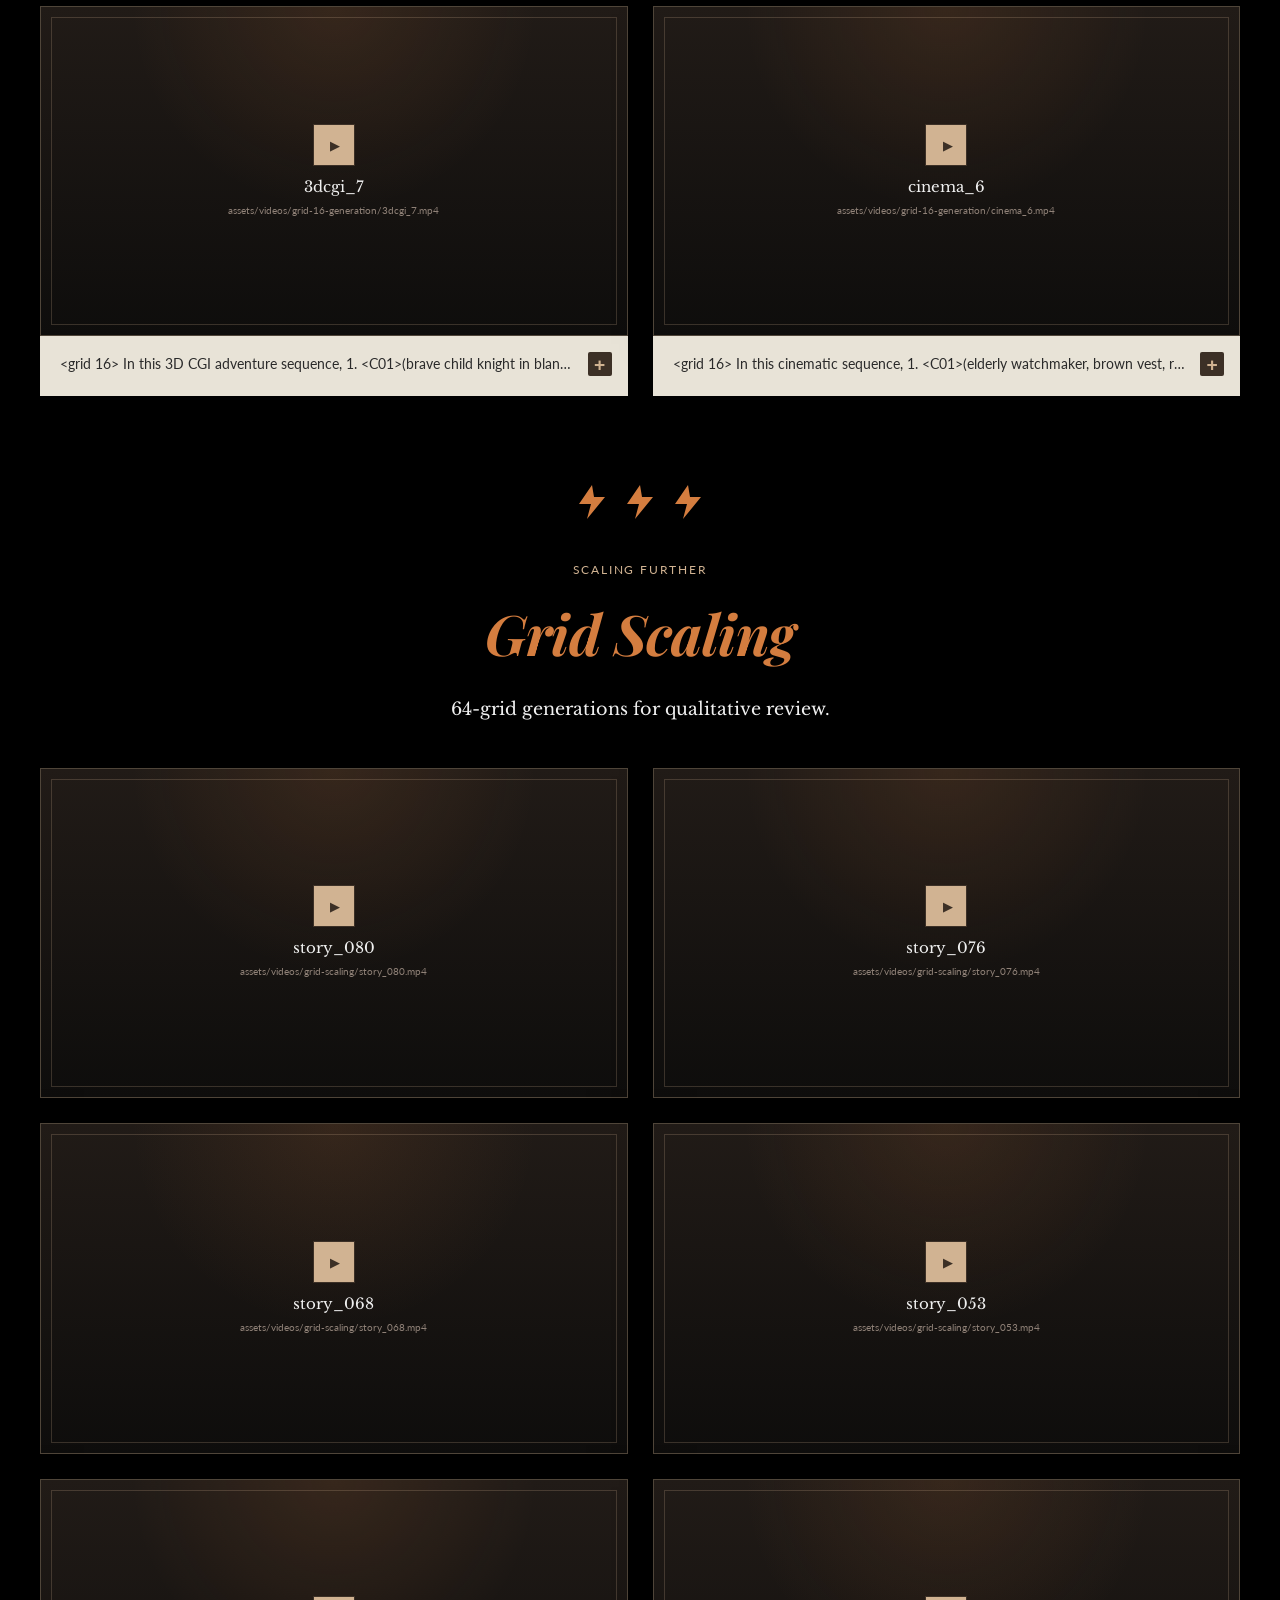
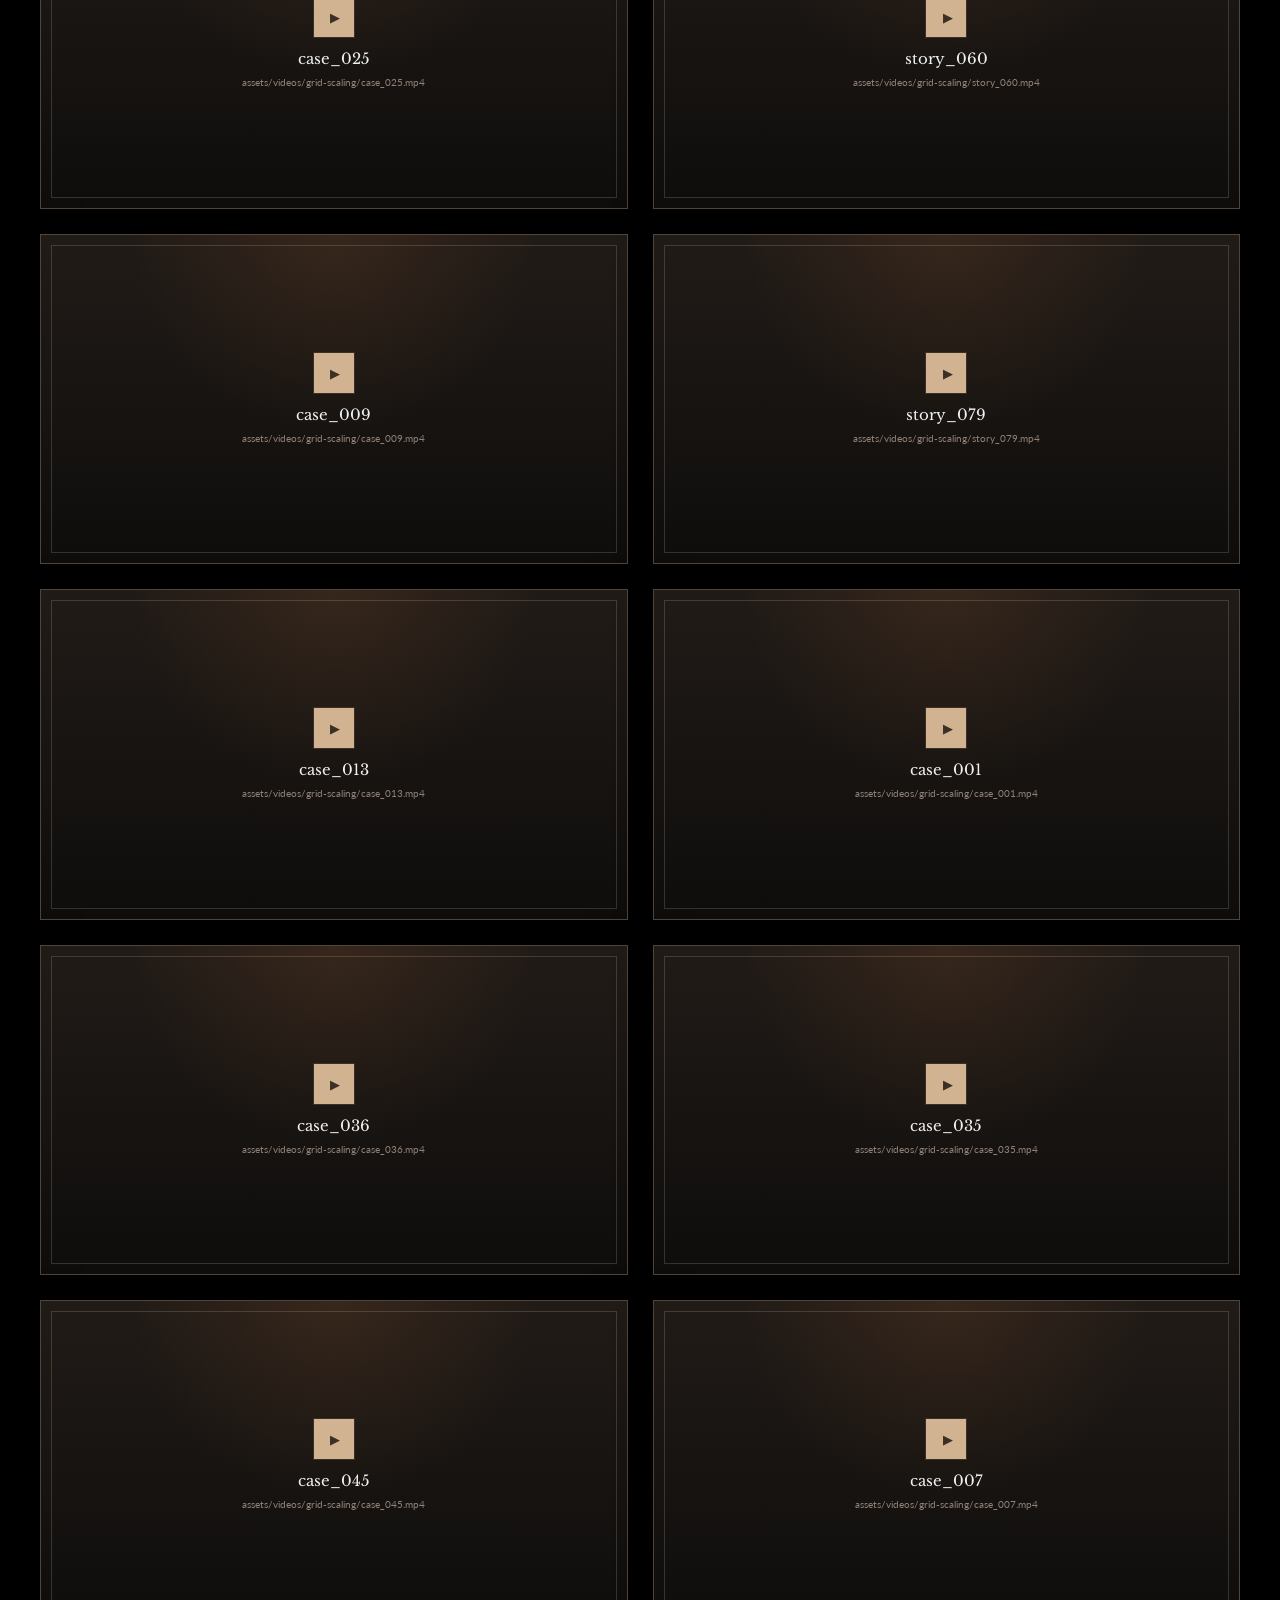
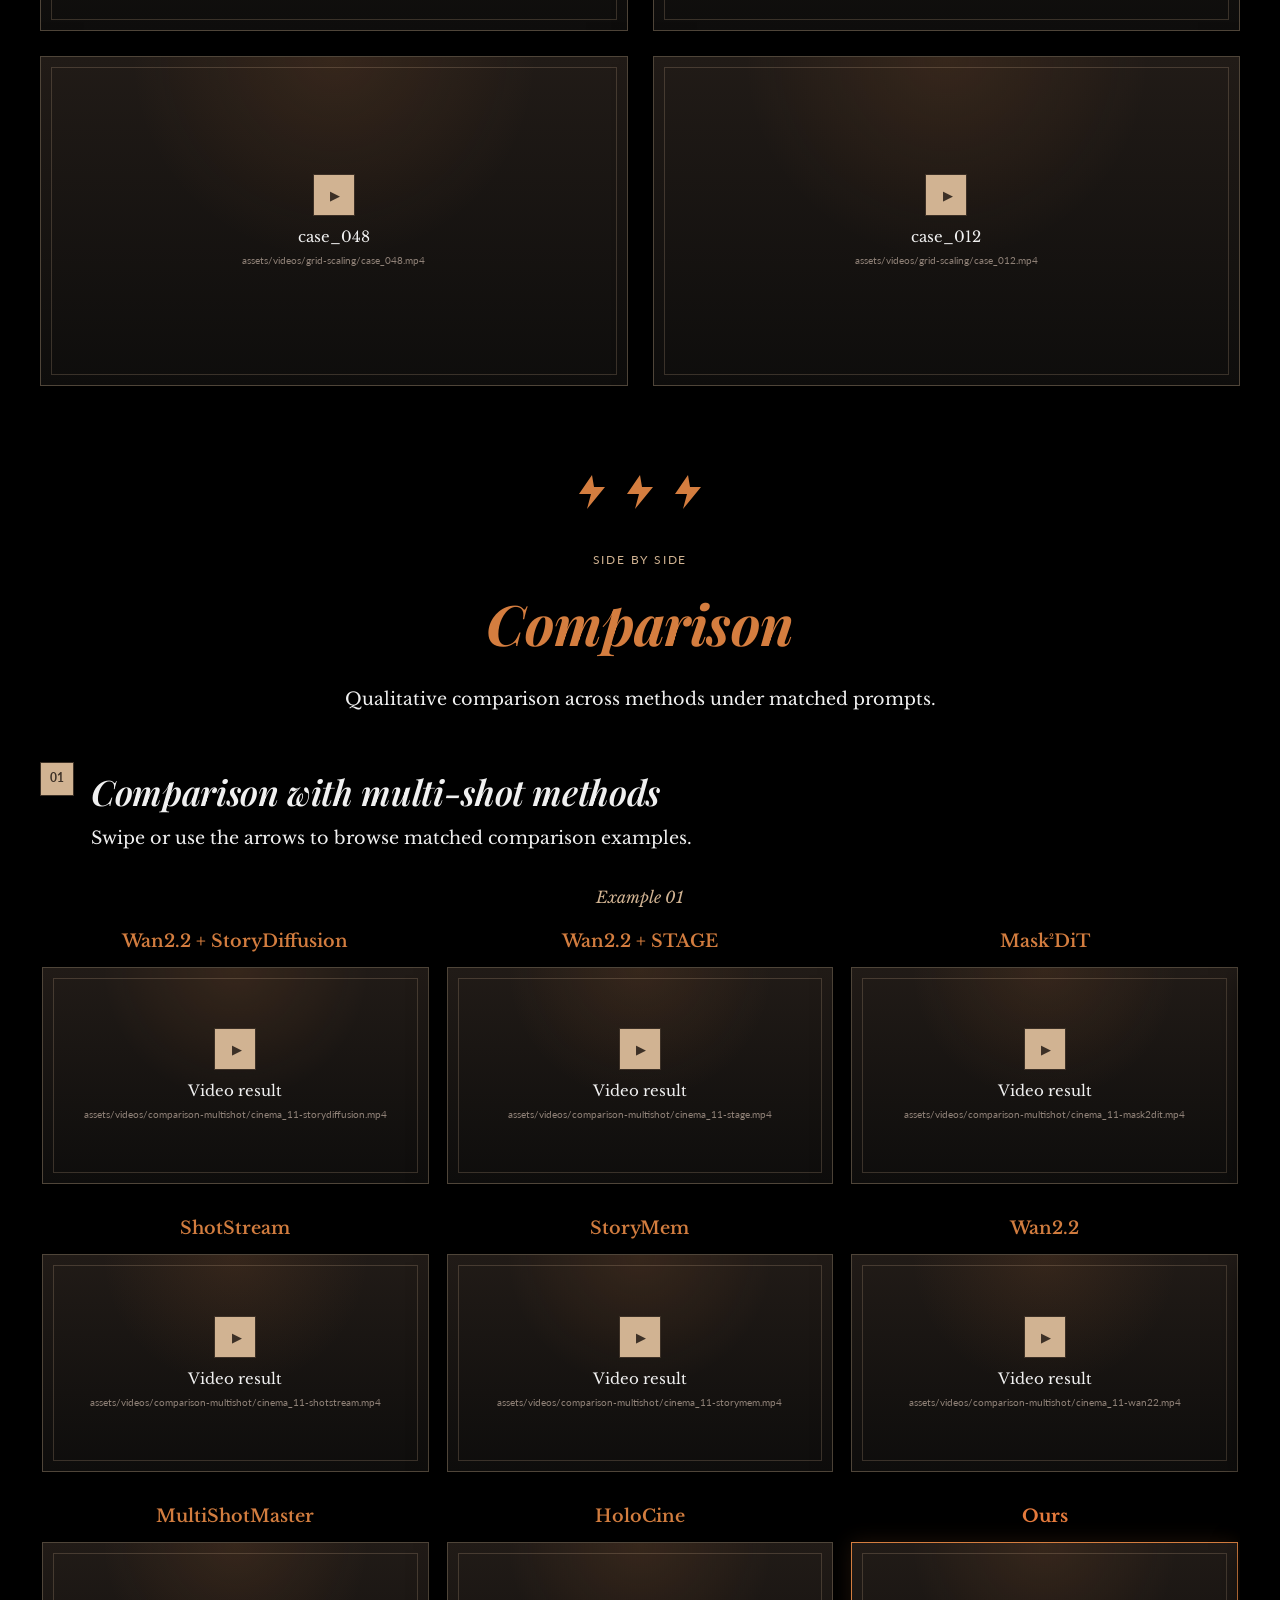
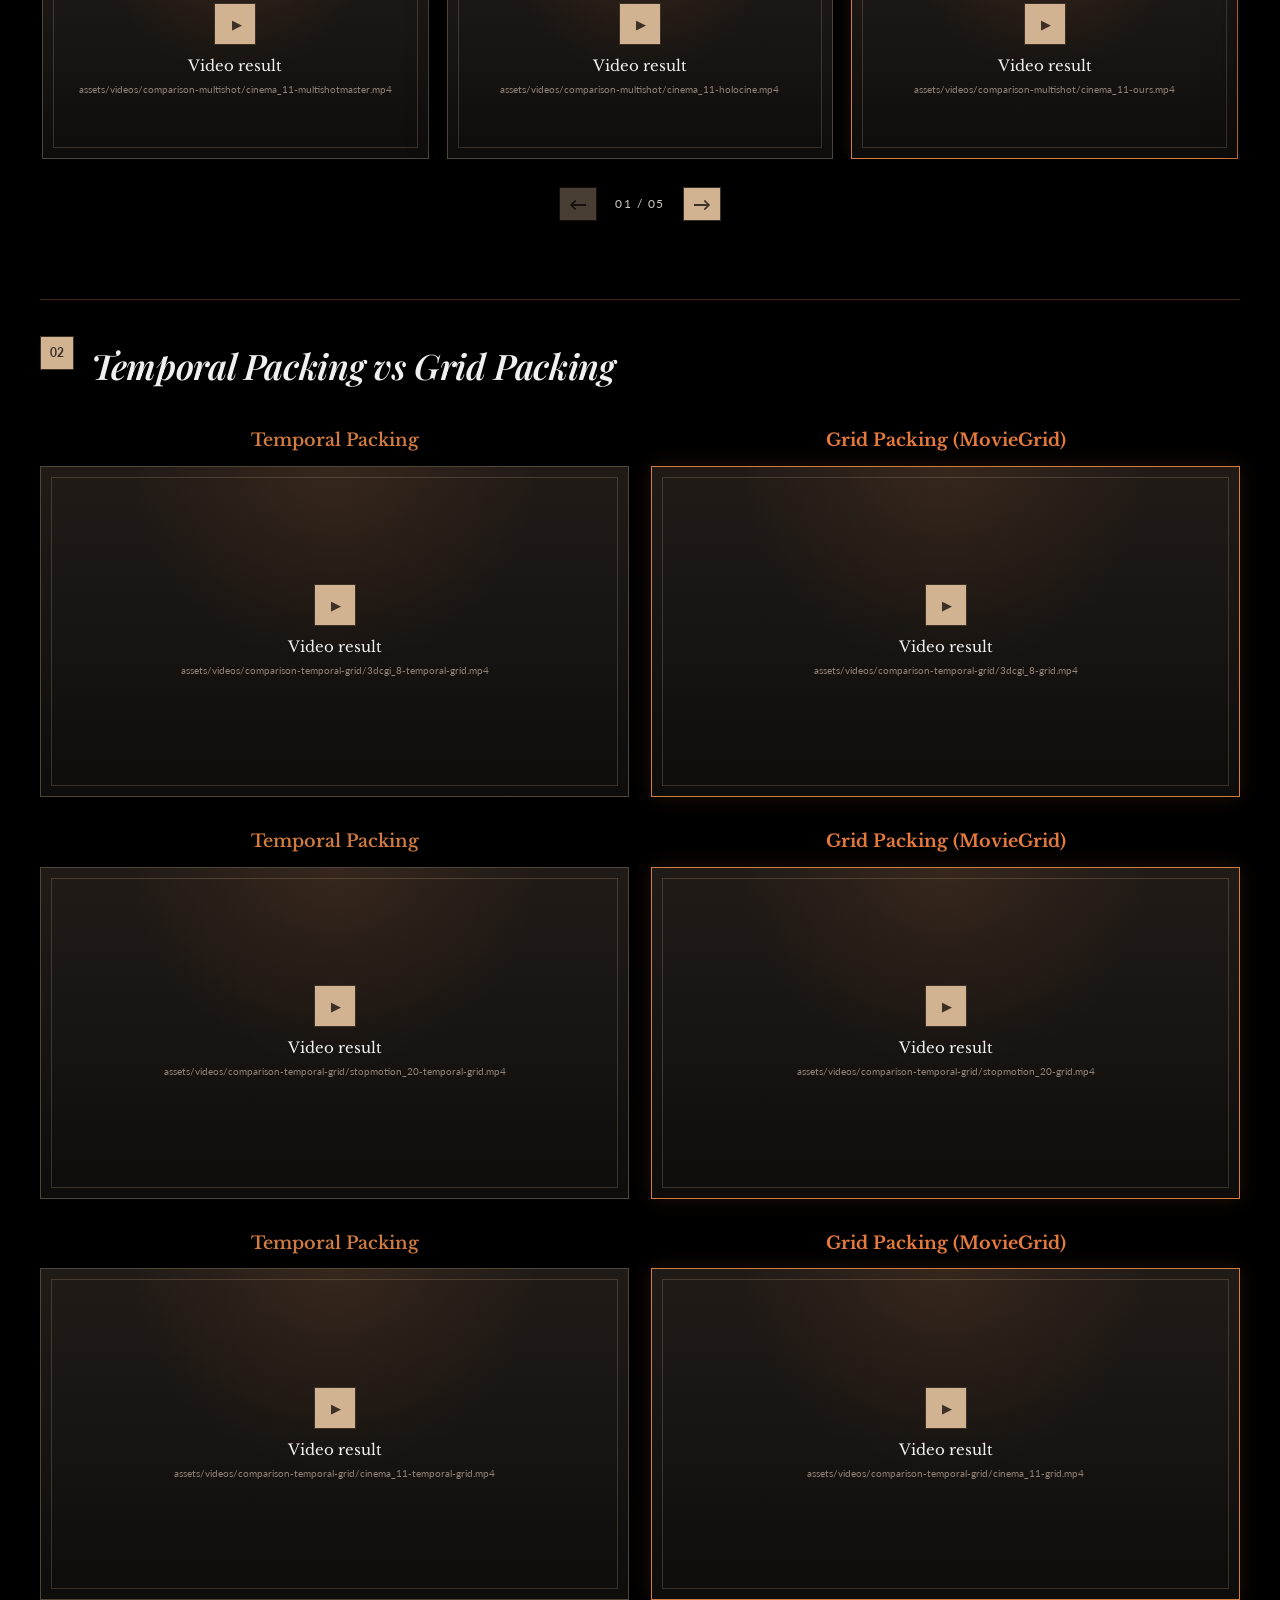
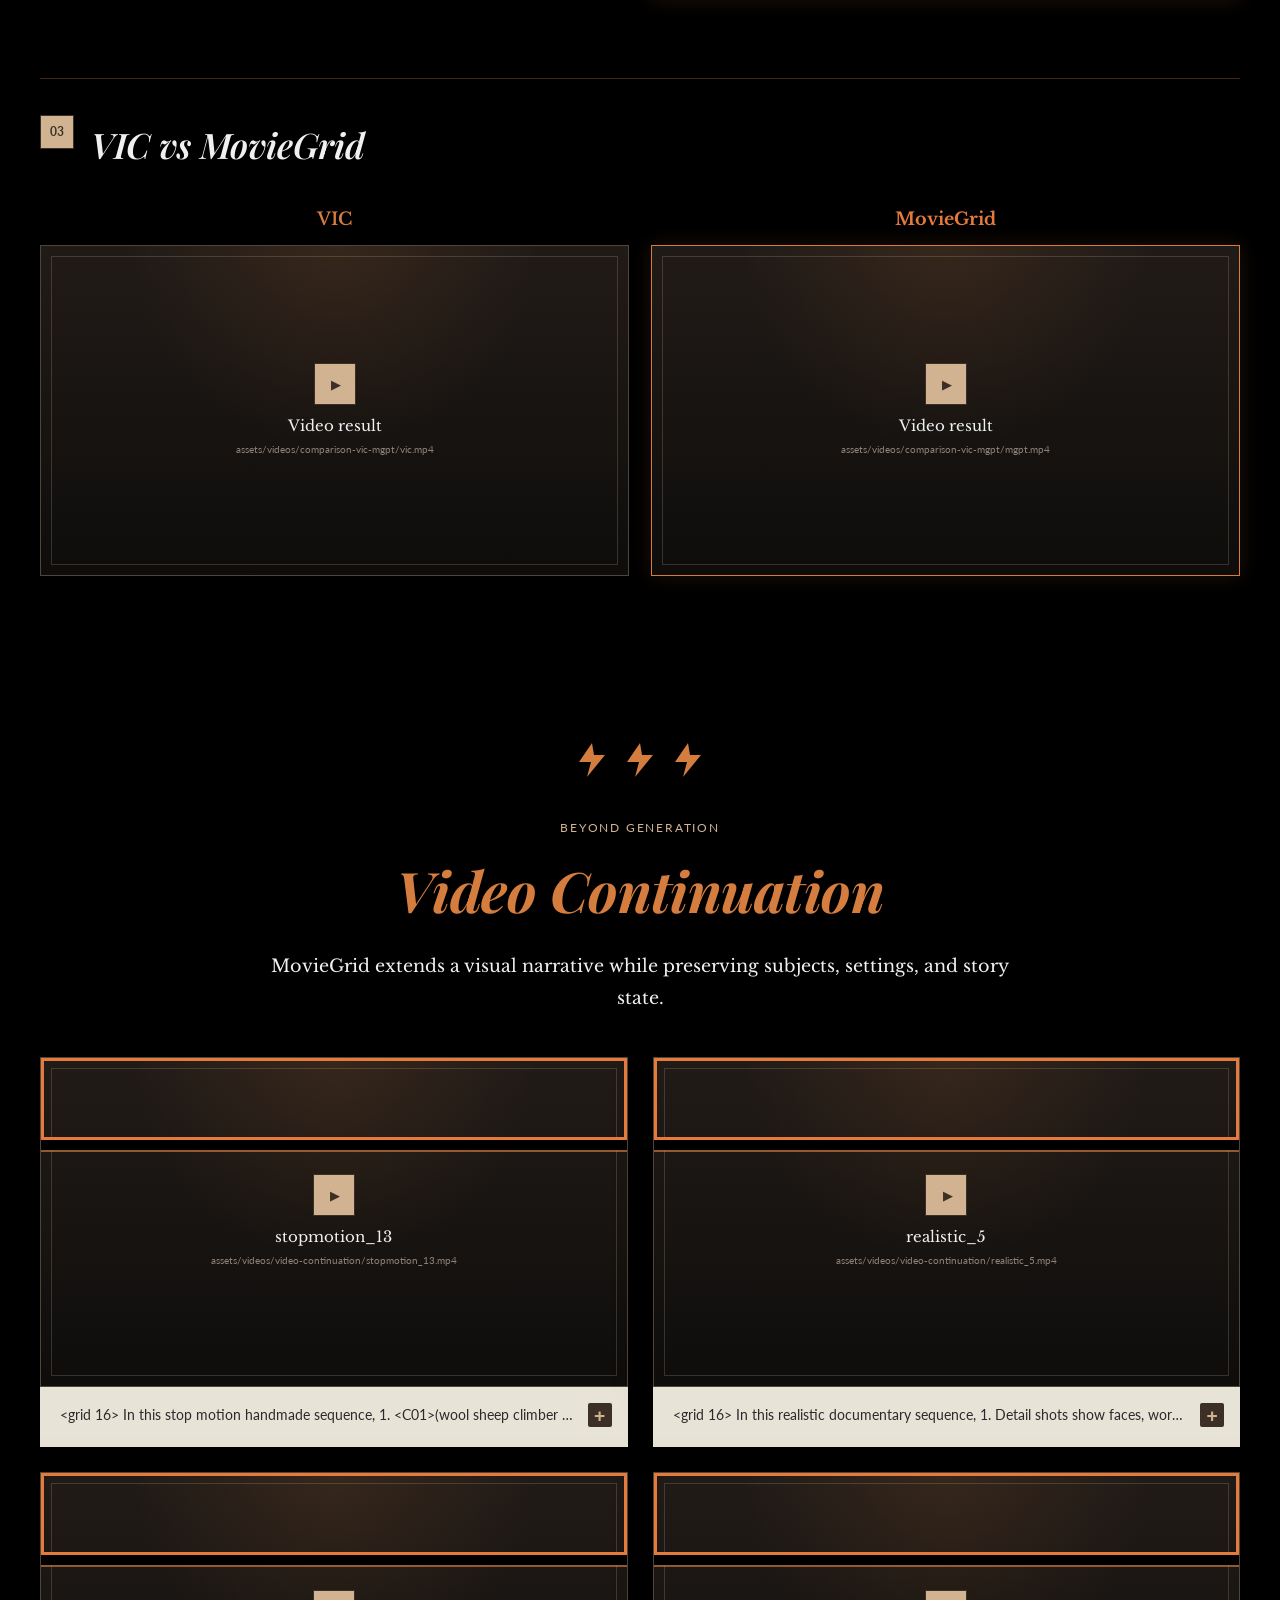
==== commit 7b99ba91: "Remove selected Diverse Results videos" ====
--- a/index.html
+++ b/index.html
@@ -5,8 +5,6 @@
     <meta name="viewport" content="width=device-width, initial-scale=1.0" />
     <meta name="description" content="MovieGrid: Multi-Grid Post-Training for Long-Form Multi-Shot Video Generation" />
     <title>MovieGrid — Multi-Grid Post-Training</title>
-    <link rel="icon" type="image/png" sizes="64x64" href="assets/favicon-64.png?v=20260904-3" />
-    <link rel="shortcut icon" type="image/x-icon" href="favicon.ico?v=20260904-3" />
     <link rel="preconnect" href="https://fonts.googleapis.com" />
     <link rel="preconnect" href="https://fonts.gstatic.com" crossorigin />
     <link href="https://fonts.googleapis.com/css2?family=Playfair+Display:ital,wght@0,400;0,600;0,700;1,400;1,600;1,700&family=Libre+Baskerville:ital,wght@0,400;0,700;1,400&family=Lato:wght@300;400;700&display=swap" rel="stylesheet" />
@@ -22,9 +20,9 @@
           <span><a href="https://www.haqtu.me/" target="_blank" rel="noopener noreferrer">Haoqin Tu<sup>1</sup></a></span>
           <span><a href="https://g-h-chen.github.io/" target="_blank" rel="noopener noreferrer">Hardy Chen<sup>1</sup></a></span>
           <span><a href="https://scholar.google.com/citations?user=Bo9xeqMAAAAJ" target="_blank" rel="noopener noreferrer">Yuhan Wang<sup>1</sup></a></span>
-          <span><a href="https://scholar.google.com/citations?user=byJxOsEAAAAJ&amp;hl=en" target="_blank" rel="noopener noreferrer">Keyang Xu<sup>4</sup></a></span>
+          <span><a href="https://scholar.google.com/citations?user=byJxOsEAAAAJ&hl=en" target="_blank" rel="noopener noreferrer">Keyang Xu<sup>4</sup></a></span>
           <span><a href="https://meijieru.com/" target="_blank" rel="noopener noreferrer">Jieru Mei<sup>4</sup></a></span>
-          <span><a href="https://scholar.google.com/citations?user=7aki5U0AAAAJ&amp;hl=en" target="_blank" rel="noopener noreferrer">Hongliang Fei<sup>4</sup></a></span>
+          <span><a href="https://scholar.google.com/citations?user=7aki5U0AAAAJ&hl=en" target="_blank" rel="noopener noreferrer">Hongliang Fei<sup>4</sup></a></span>
           <span><a href="https://lab-smile.github.io/" target="_blank" rel="noopener noreferrer">Ruogu Fang<sup>2,3</sup></a></span>
           <span><a href="https://scholar.google.com/citations?user=m6Q6u2MAAAAJ&amp;hl=en" target="_blank" rel="noopener noreferrer">Wei Shao<sup>2</sup></a></span>
           <span><a href="https://cihangxie.github.io/" target="_blank" rel="noopener noreferrer">Cihang Xie<sup>1</sup></a></span>
@@ -38,6 +36,7 @@
           <sup>3</sup><a href="https://www.vanderbilt.edu/" target="_blank" rel="noopener noreferrer">Vanderbilt University</a>
           &nbsp;&nbsp;
           <sup>4</sup><a href="https://research.google/" target="_blank" rel="noopener noreferrer">Google</a>
+          
         </p>
         <div class="links" aria-label="Project links">
           <a href="#" class="pill muted" title="Replace this link when the paper is public">Paper · coming soon</a>
@@ -65,7 +64,7 @@
       <section id="abstract" class="section narrow">
         <div class="section-kicker">Overview</div>
         <h2>Abstract</h2>
-        <p class="abstract-copy">Generating long-form multi-shot videos requires temporally coherent motion within each shot and visually consistent transition across many shots. However, most existing video generators are biased toward preserving continuous motion over presenting the full shot sets, and packing an entire multi-shot narrative along a single temporal axis (<em>i.e.</em>, Temporal Packing) reinforces the bias. This motivates decomposing a long video generation into producing shorter video chunks, so that each temporal axis handles fewer shots and thus better model continuous motion. Since independently generated video chunks cannot directly establish consistent narratives, we arrange them on a spatial grid for joint modeling. We therefore propose <strong>MovieGrid</strong>, a Multi-Grid Post-Training paradigm for long-form multi-shot video generation. To support this paradigm, we construct the Multi-Grid Long Video (MGLV) dataset from 1,000 long-form videos through Source Video Collection, Hierarchical Video Segmentation, Grid Video Construction, and Character-Aware Story Annotation, yielding 54K grid videos paired with video story prompts. To model the grid-structure learning and support conditional extension across grid video, our Noise-Free Random-Grid Training retains a random subset of video chunks in the grid as clean visual context to guide the denoising of the remaining video chunks. Furthermore, we employ the Grid Embedding encodes specific video grid spatial information, the character-aware Story Prompt links shared entities across video chunks, and the Grid Boundary Loss stabilizes the grid structure. Under the same token budget, our <strong>MovieGrid</strong> generates 6.05&times; more video shots than the Temporal Packing baseline in a 1,616-frame video. Compared with other methods, <strong>MovieGrid</strong> achieves state-of-the-art intra-shot consistency (0.9131 vs. 0.8086 for HoloCine) and inter-shot consistency (0.5914 vs. 0.5384 for StoryMem) on our curated video benchmark spanning 5 real-world categories. Further experiments validate that <strong>MovieGrid</strong> can scale video length with minimum compromise through either a single or multiple generations.</p>
+        <p class="abstract-copy">Generating long-form multi-shot videos requires temporally coherent motion within each shot and visually consistent transition across many shots. However, most existing video generators are biased toward preserving continuous motion over presenting the full shot sets, and packing an entire multi-shot narrative along a single temporal axis (i.e., Temporal Packing) reinforces the bias. This motivates decomposing a long video generation into producing shorter video chunks, so that each temporal axis handles fewer shots and thus better model continuous motion. Since independently generated video chunks cannot directly establish consistent narratives, we arrange them on a spatial grid for joint modeling. We therefore propose <strong>MovieGrid</strong>, a Multi-Grid Post-Training paradigm for long-form multi-shot video generation. To support this paradigm, we construct the Multi-Grid Long Video (MGLV) dataset from 1,000 long-form videos through Source Video Collection, Hierarchical Video Segmentation, Grid Video Construction, and Character-Aware Story Annotation, yielding 54K grid videos paired with video story prompts. To model the grid-structure learning and enhance the video continuation, our Noise-Free Random-Grid Training retains a random subset of video chunks in the grid as clean visual context to guide the denoising of the remaining video chunks. Furthermore, we employ the Grid Embedding encodes specific video grid spatial information, the character-aware Story Prompt links shared entities across video chunks, and the Grid Boundary Loss stabilizes the grid structure. Under the same token budget, our MovieGrid generates 6.05&times; more video shots than the Temporal Packing baseline in a 1,616-frame video. Compared with other methods, MovieGrid achieves state-of-the-art intra-shot consistency (0.9131 vs. 0.8086 for HoloCine) and inter-shot consistency (0.5914 vs. 0.5384 for StoryMem) on our curated video benchmark spanning 5 real-world categories.</p>
       </section>
 
       <section id="mglv" class="section wrap">
@@ -131,6 +130,6 @@
     <script src="diverse-results-data.js?v=20260904-68"></script>
     <script src="data.js?v=20260828-59"></script>
     <script src="comparison-multishot-data.js?v=20260815-54"></script>
-    <script src="script.js?v=20260904-67"></script>
+    <script src="script.js?v=20260903-64"></script>
   </body>
 </html>
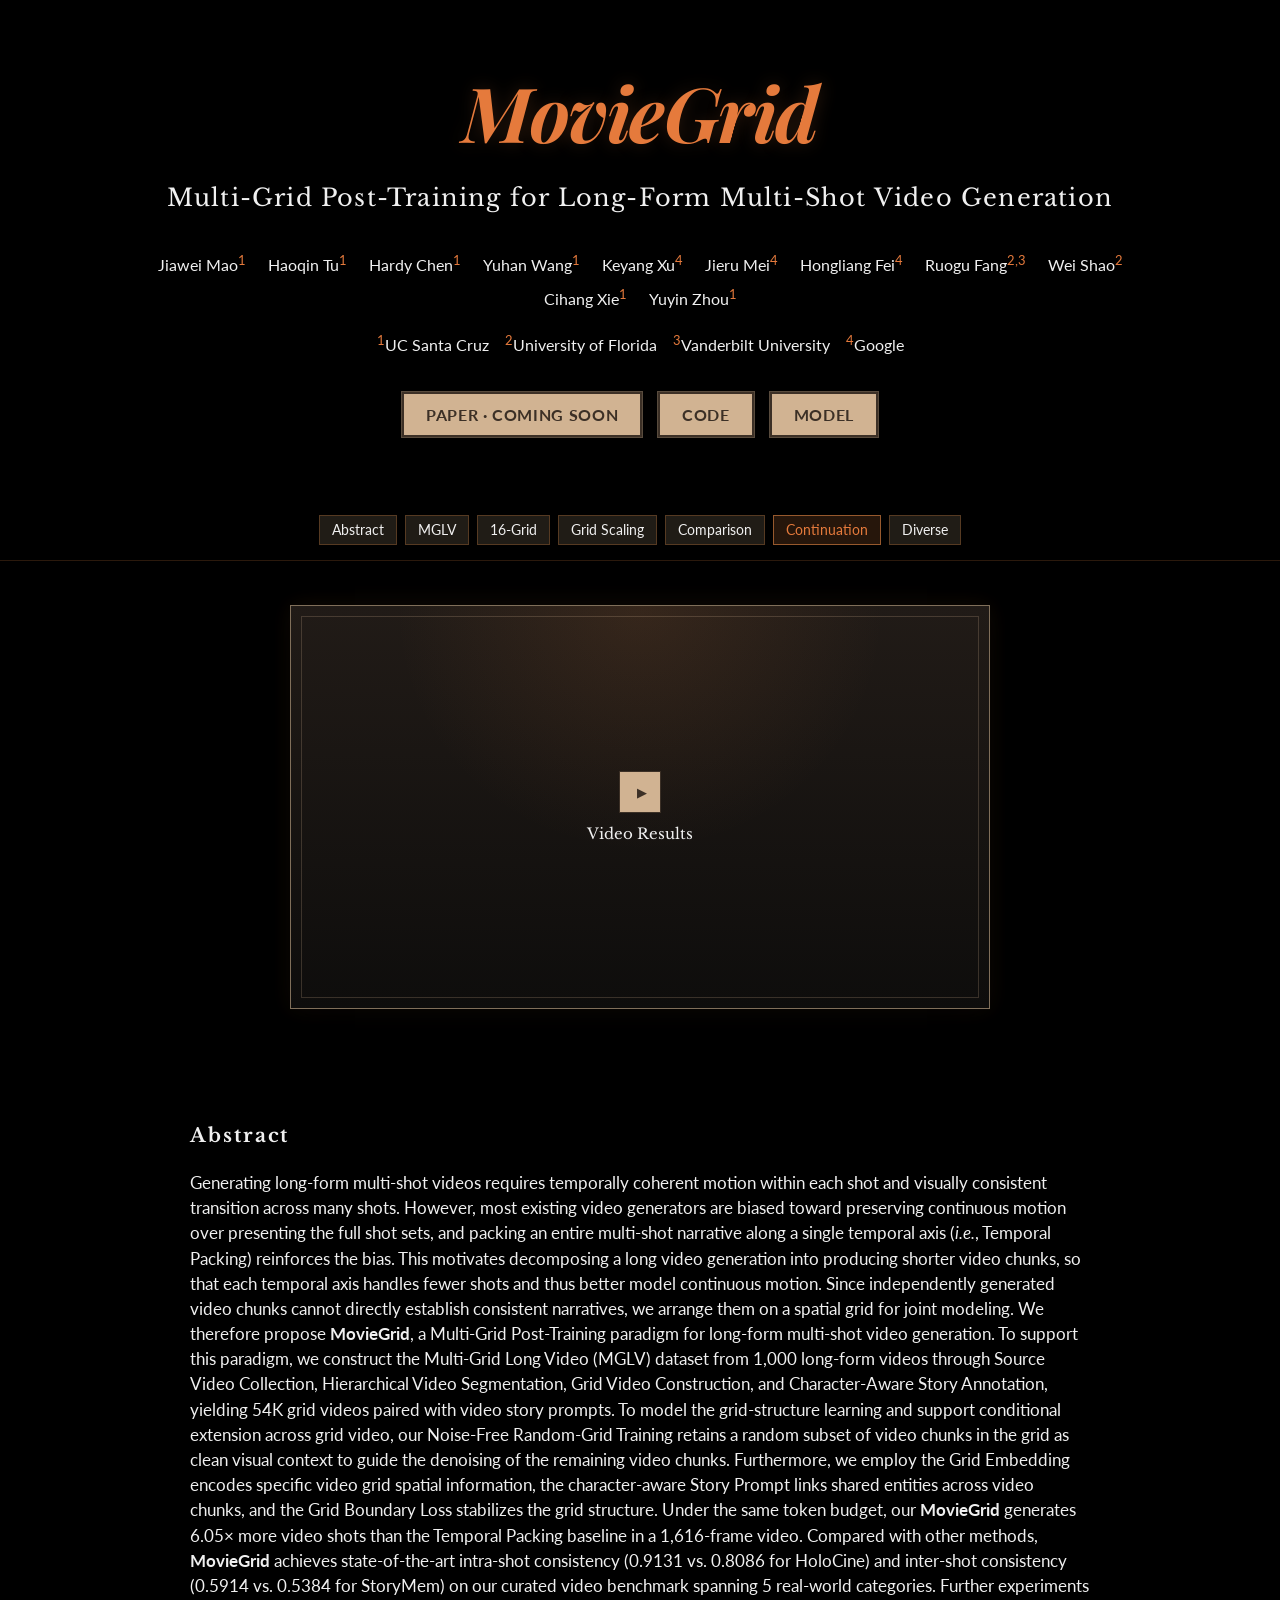
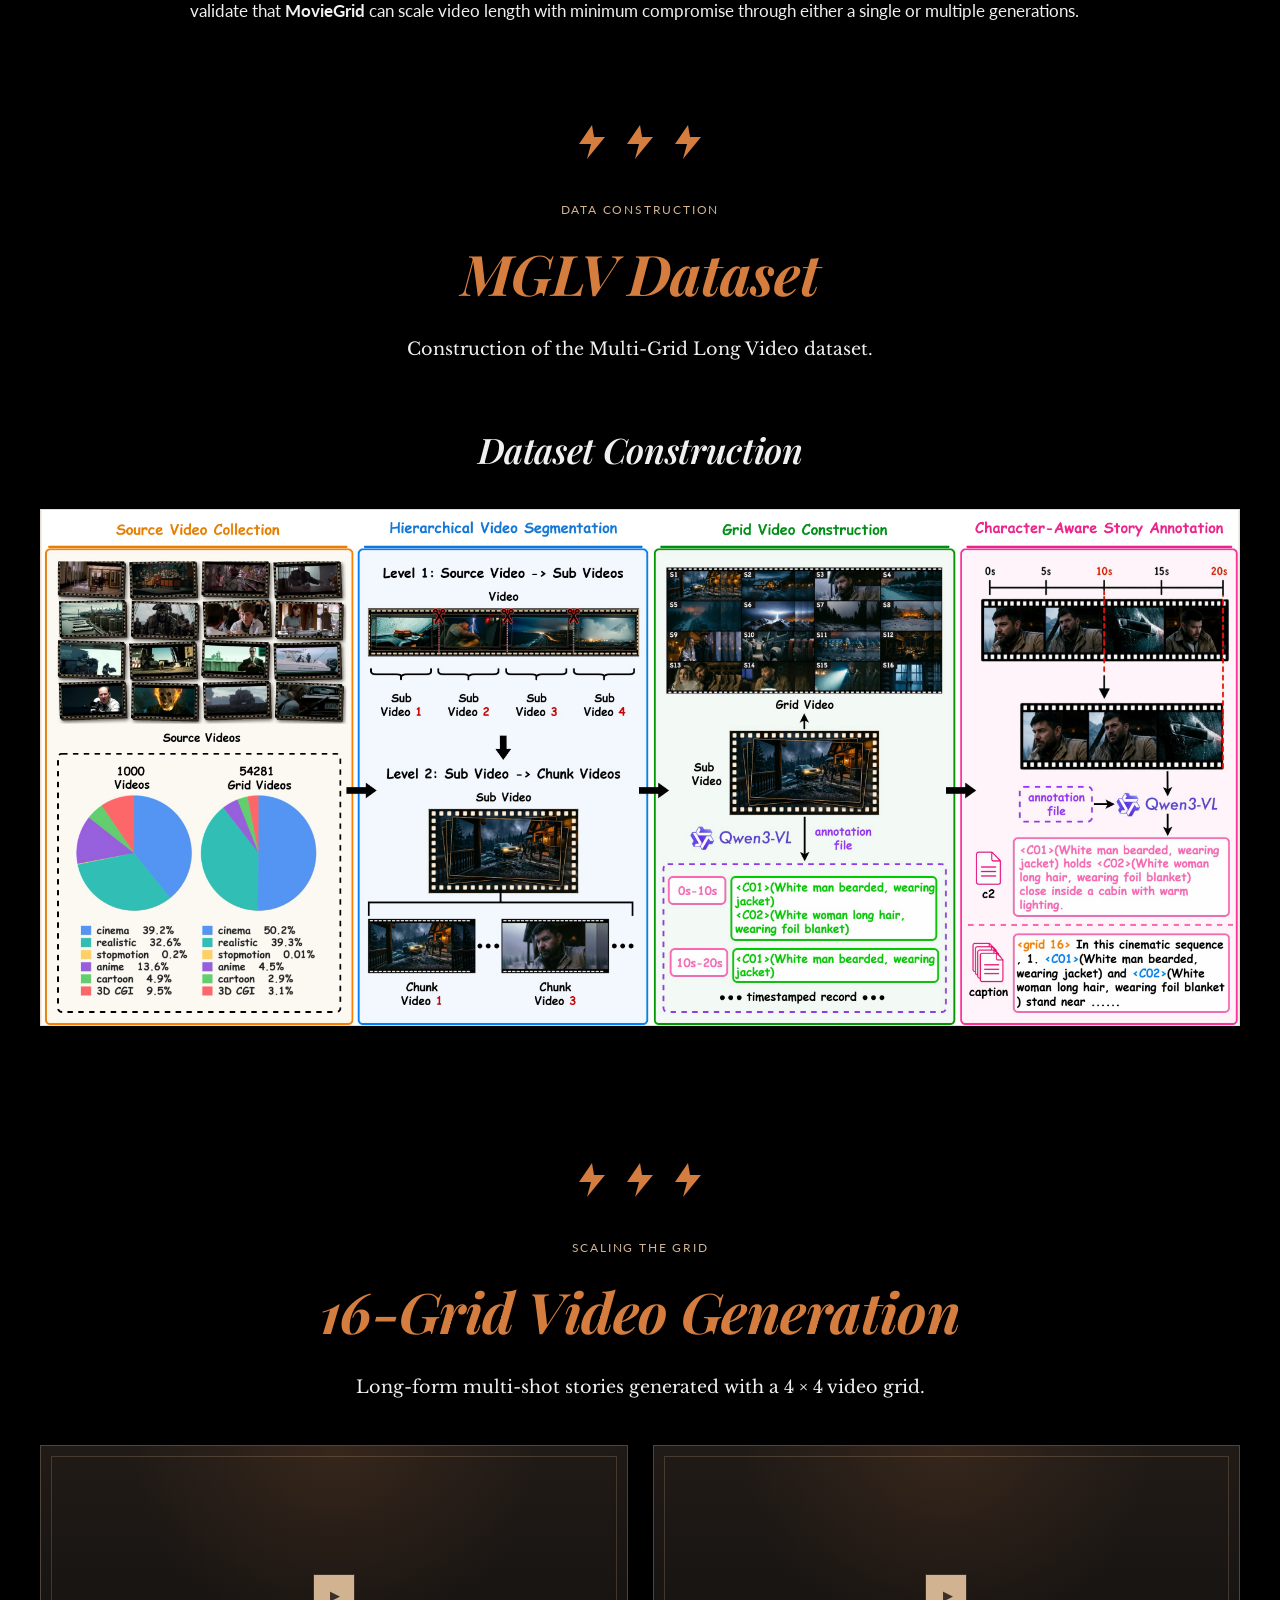
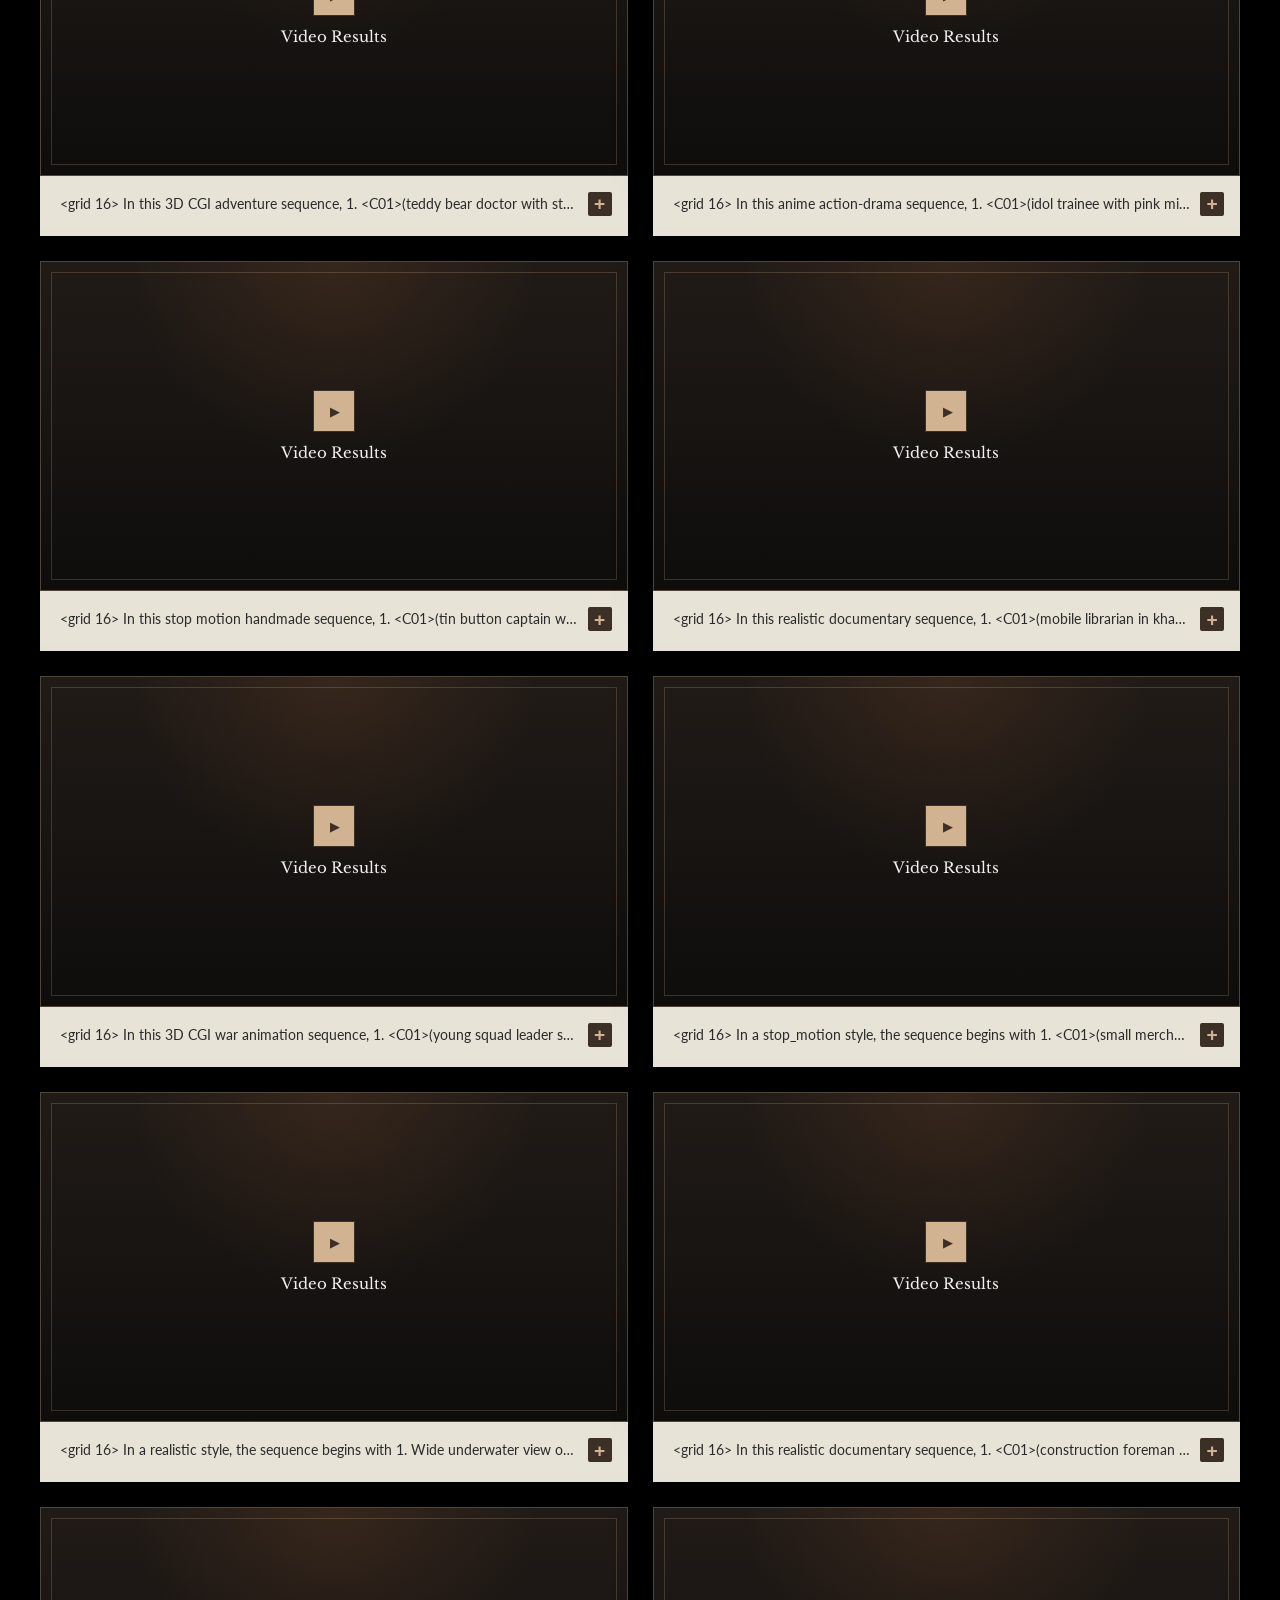
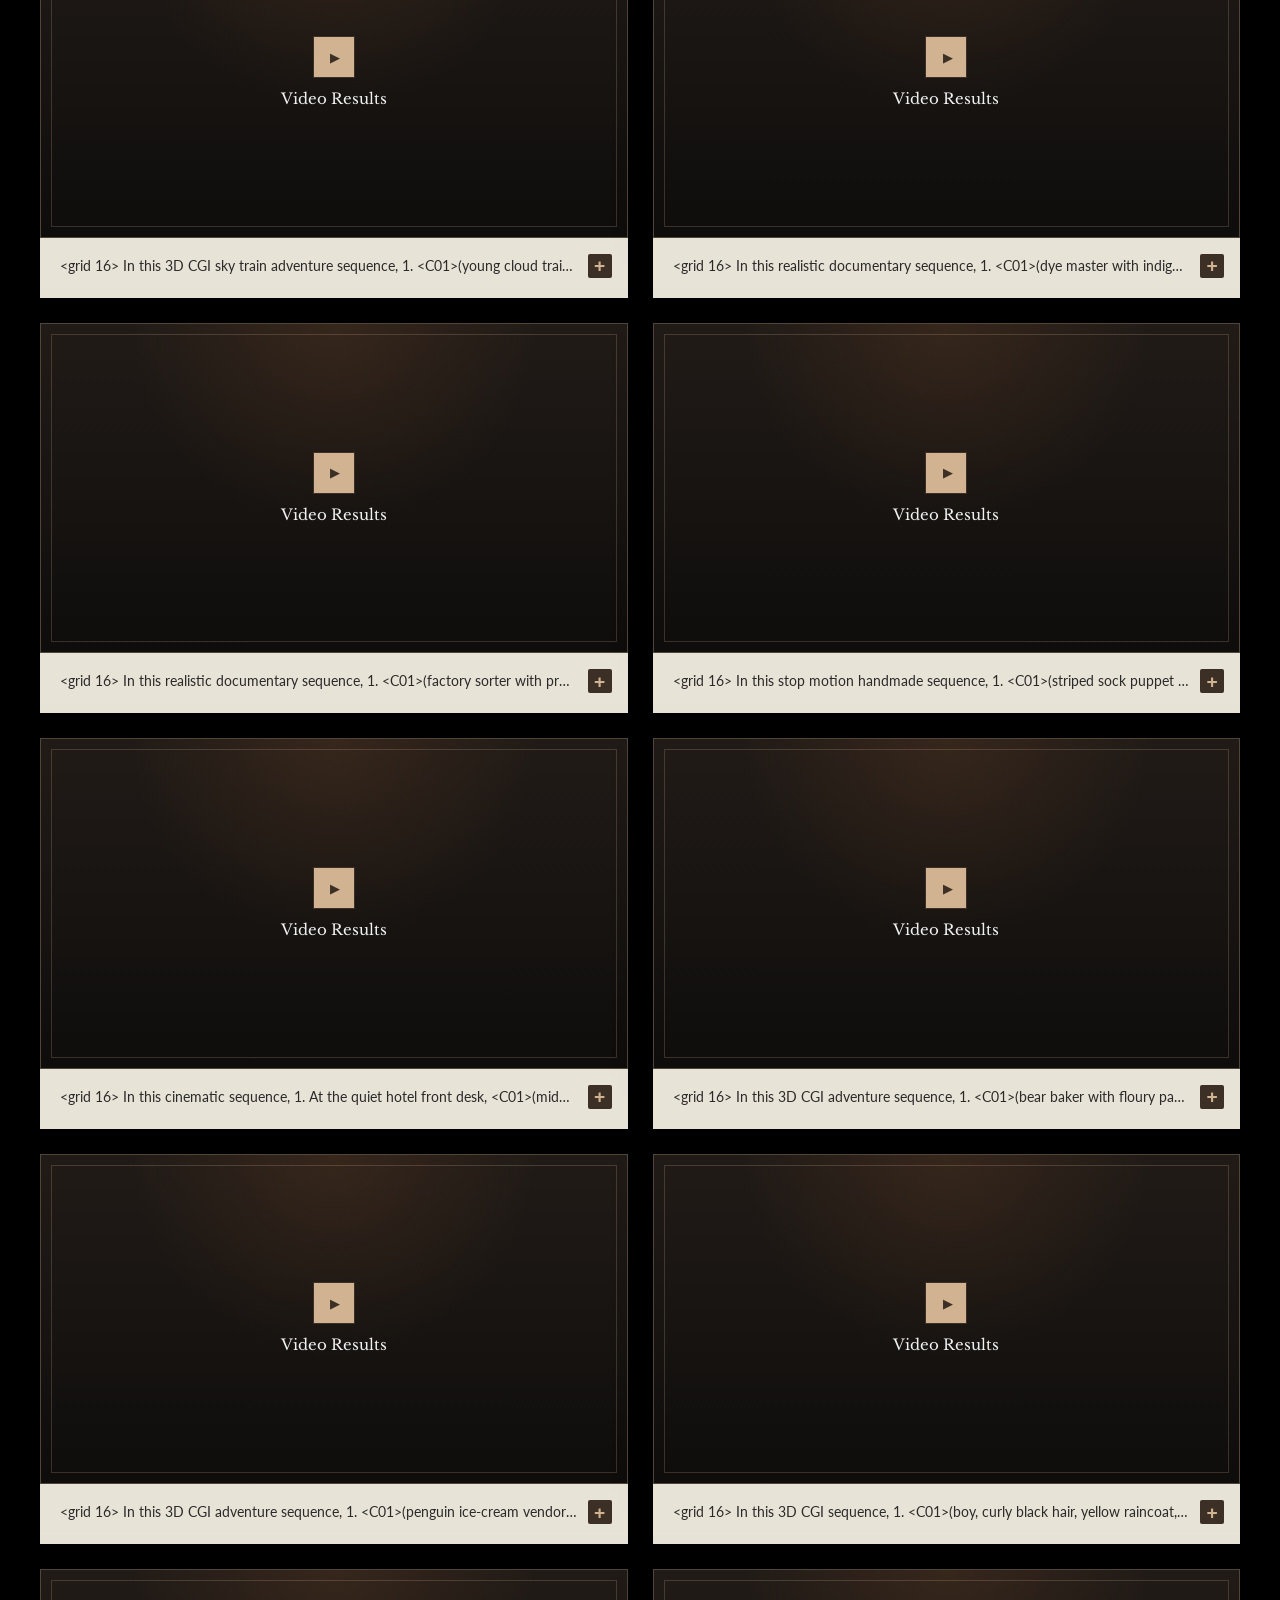
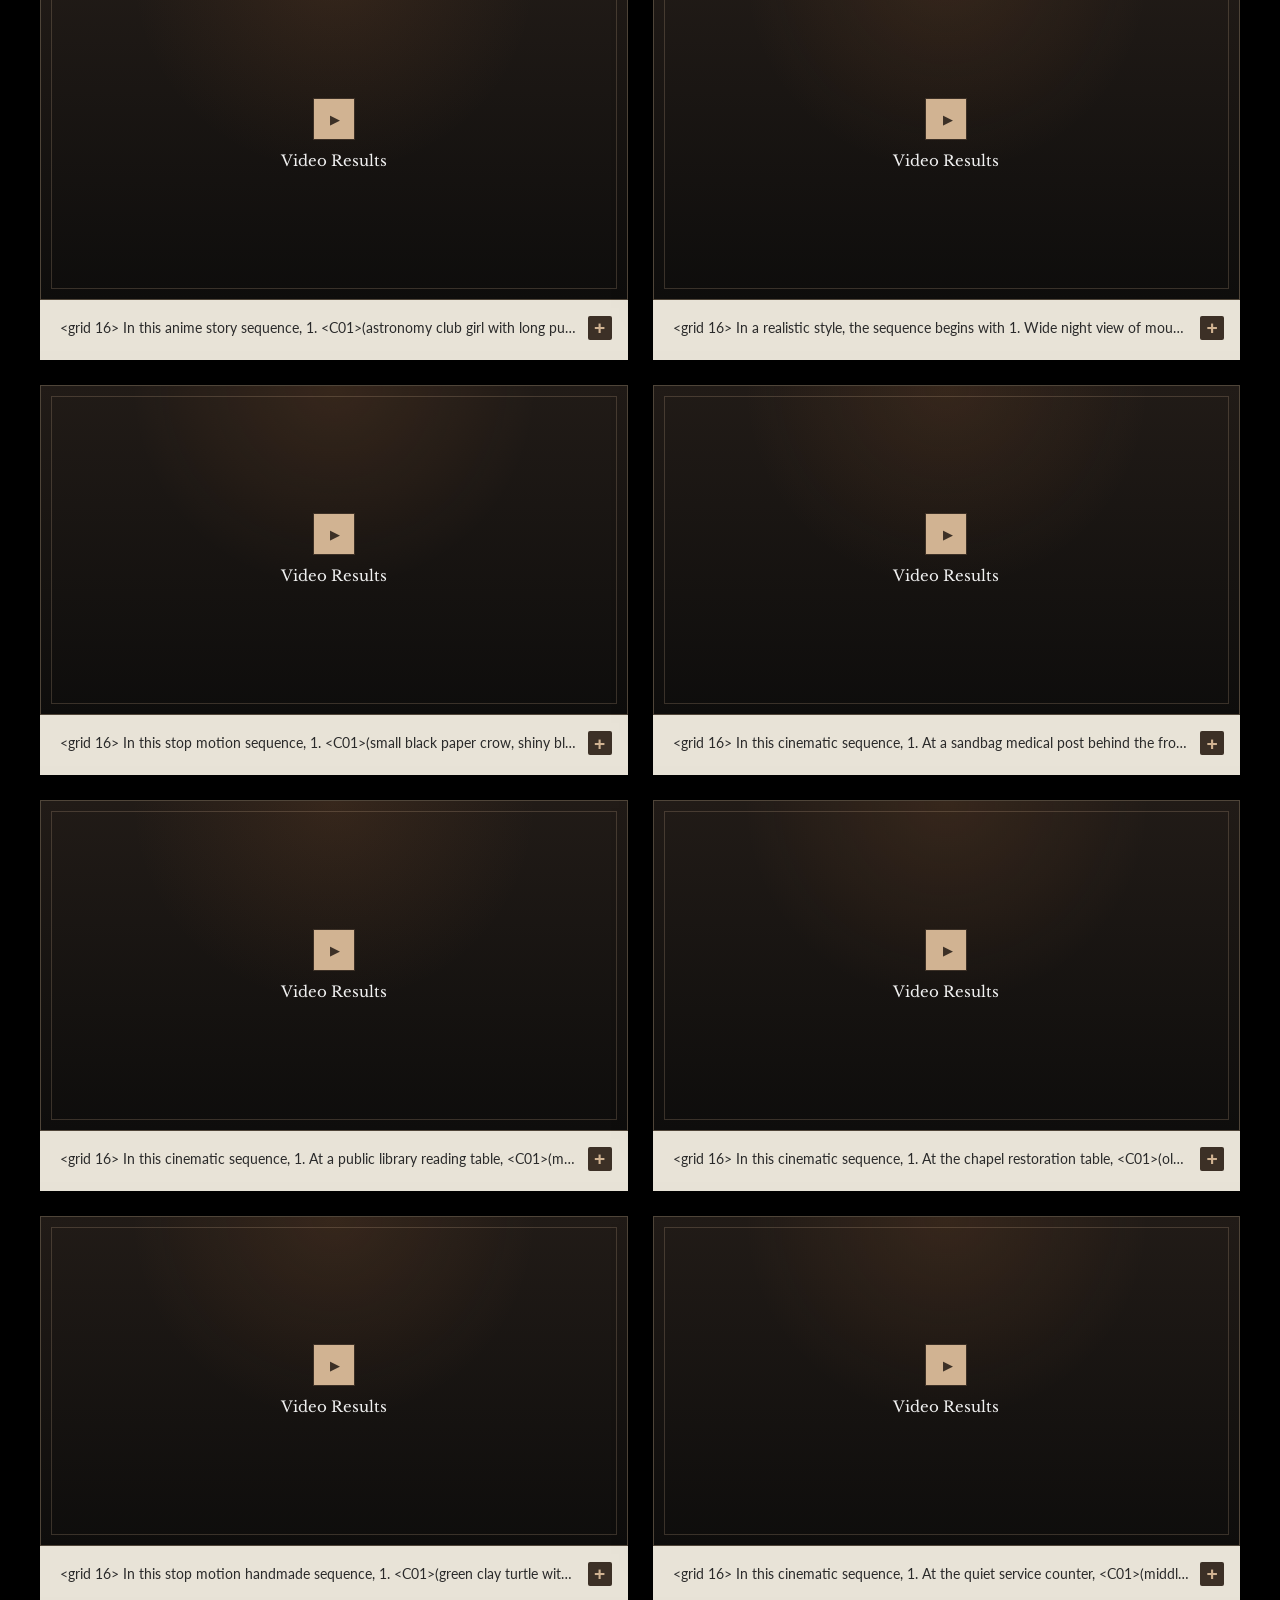
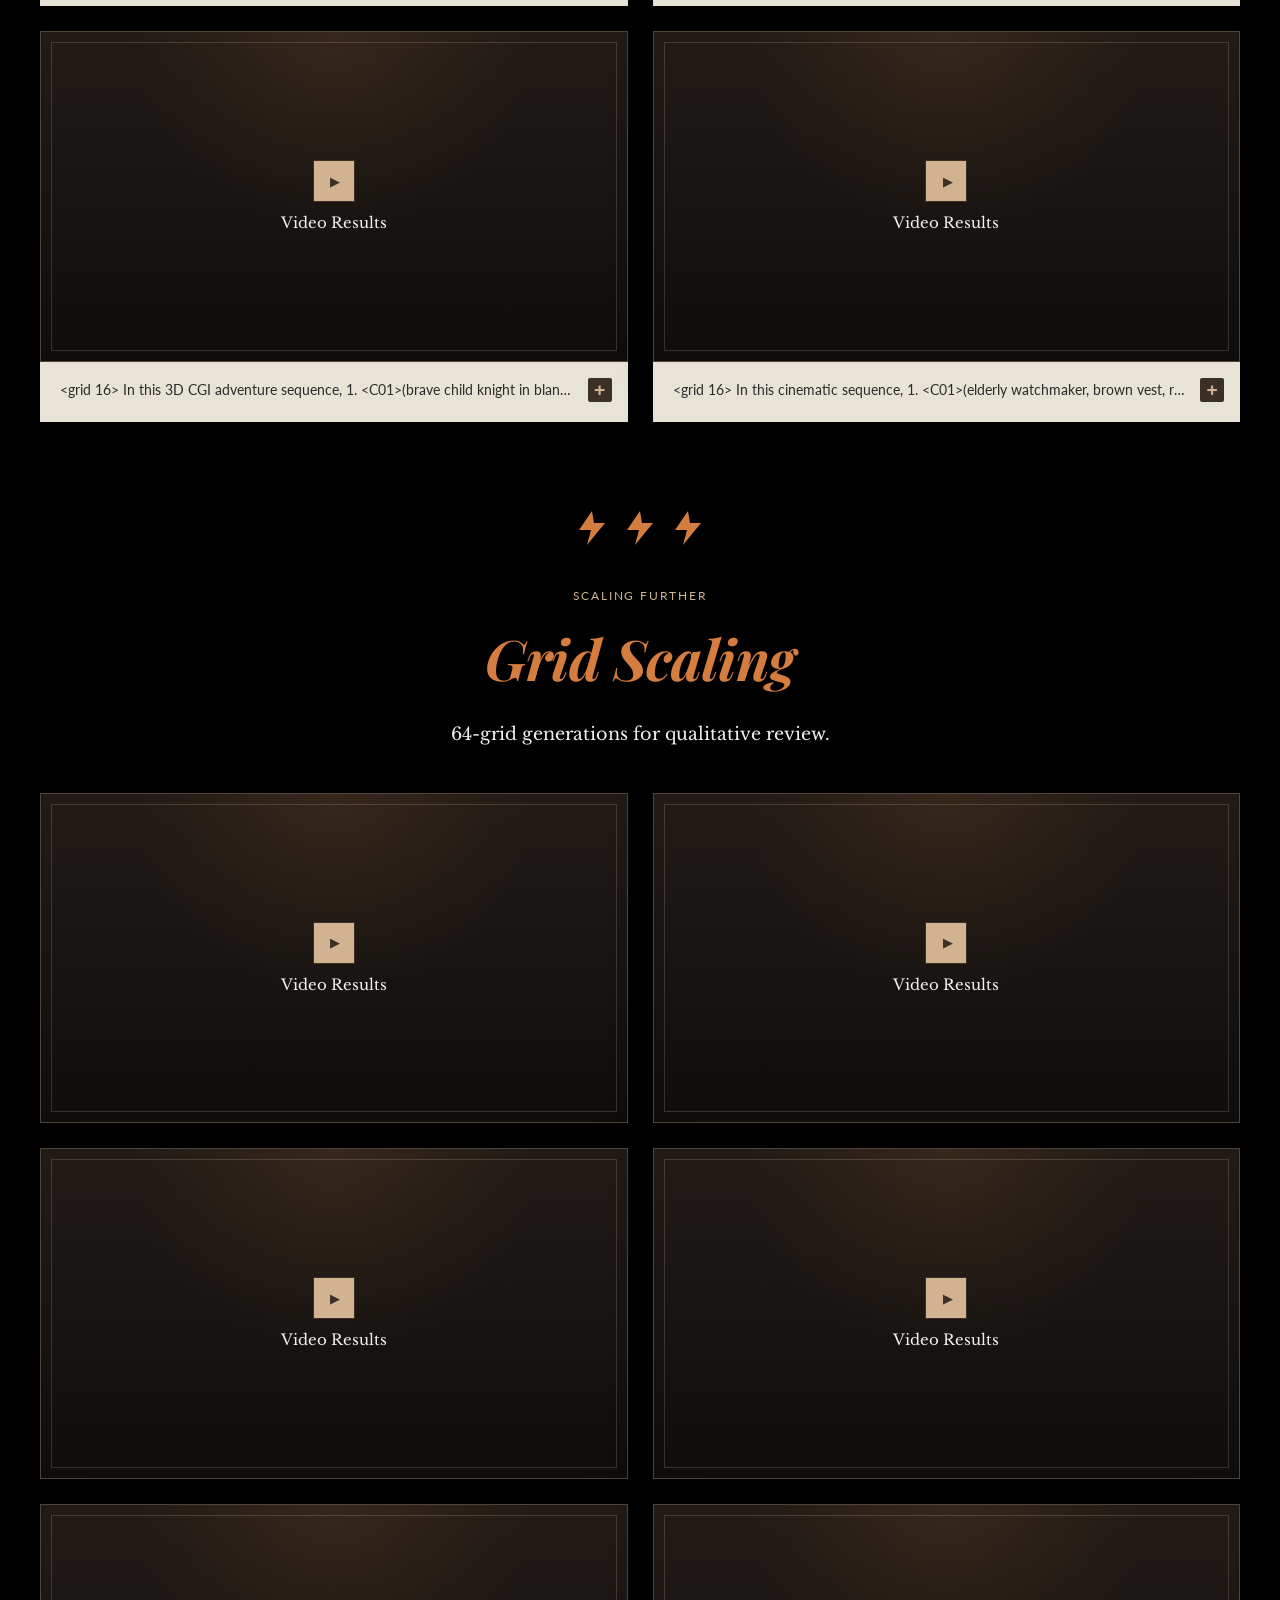
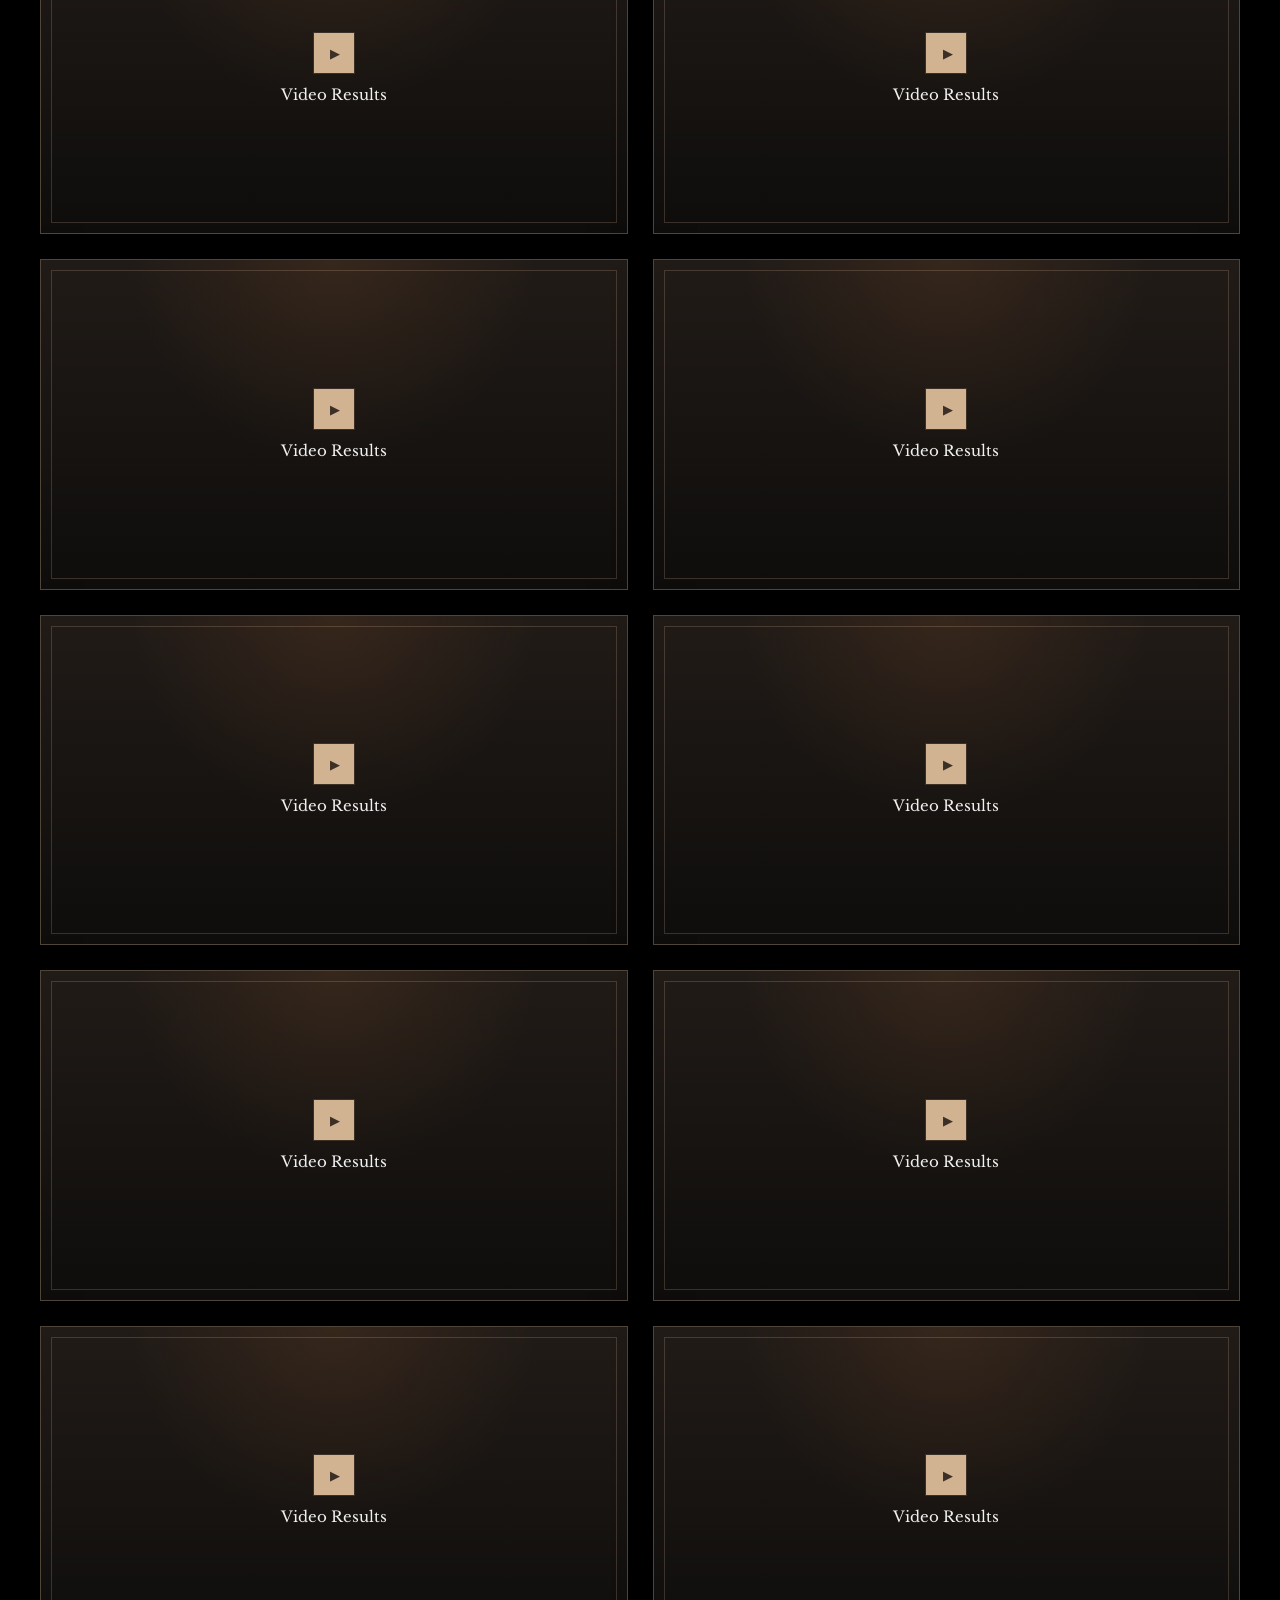
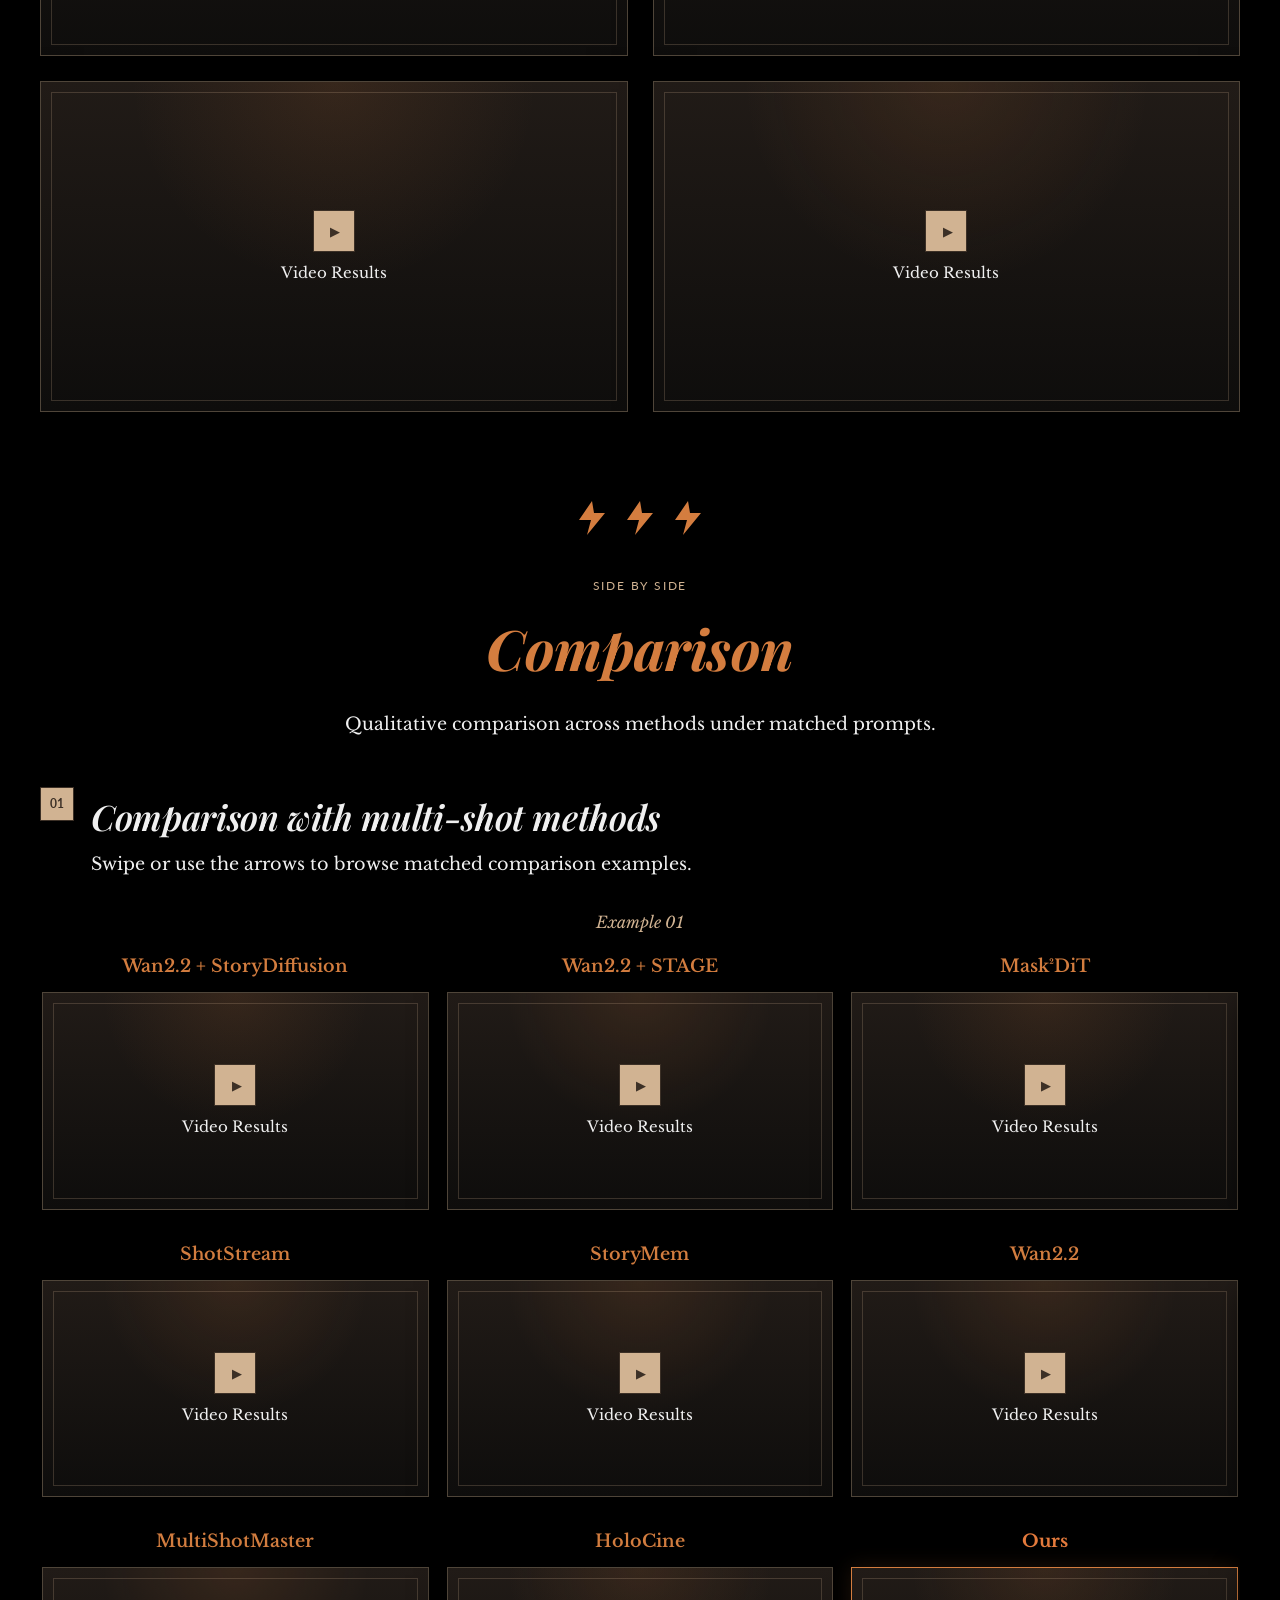
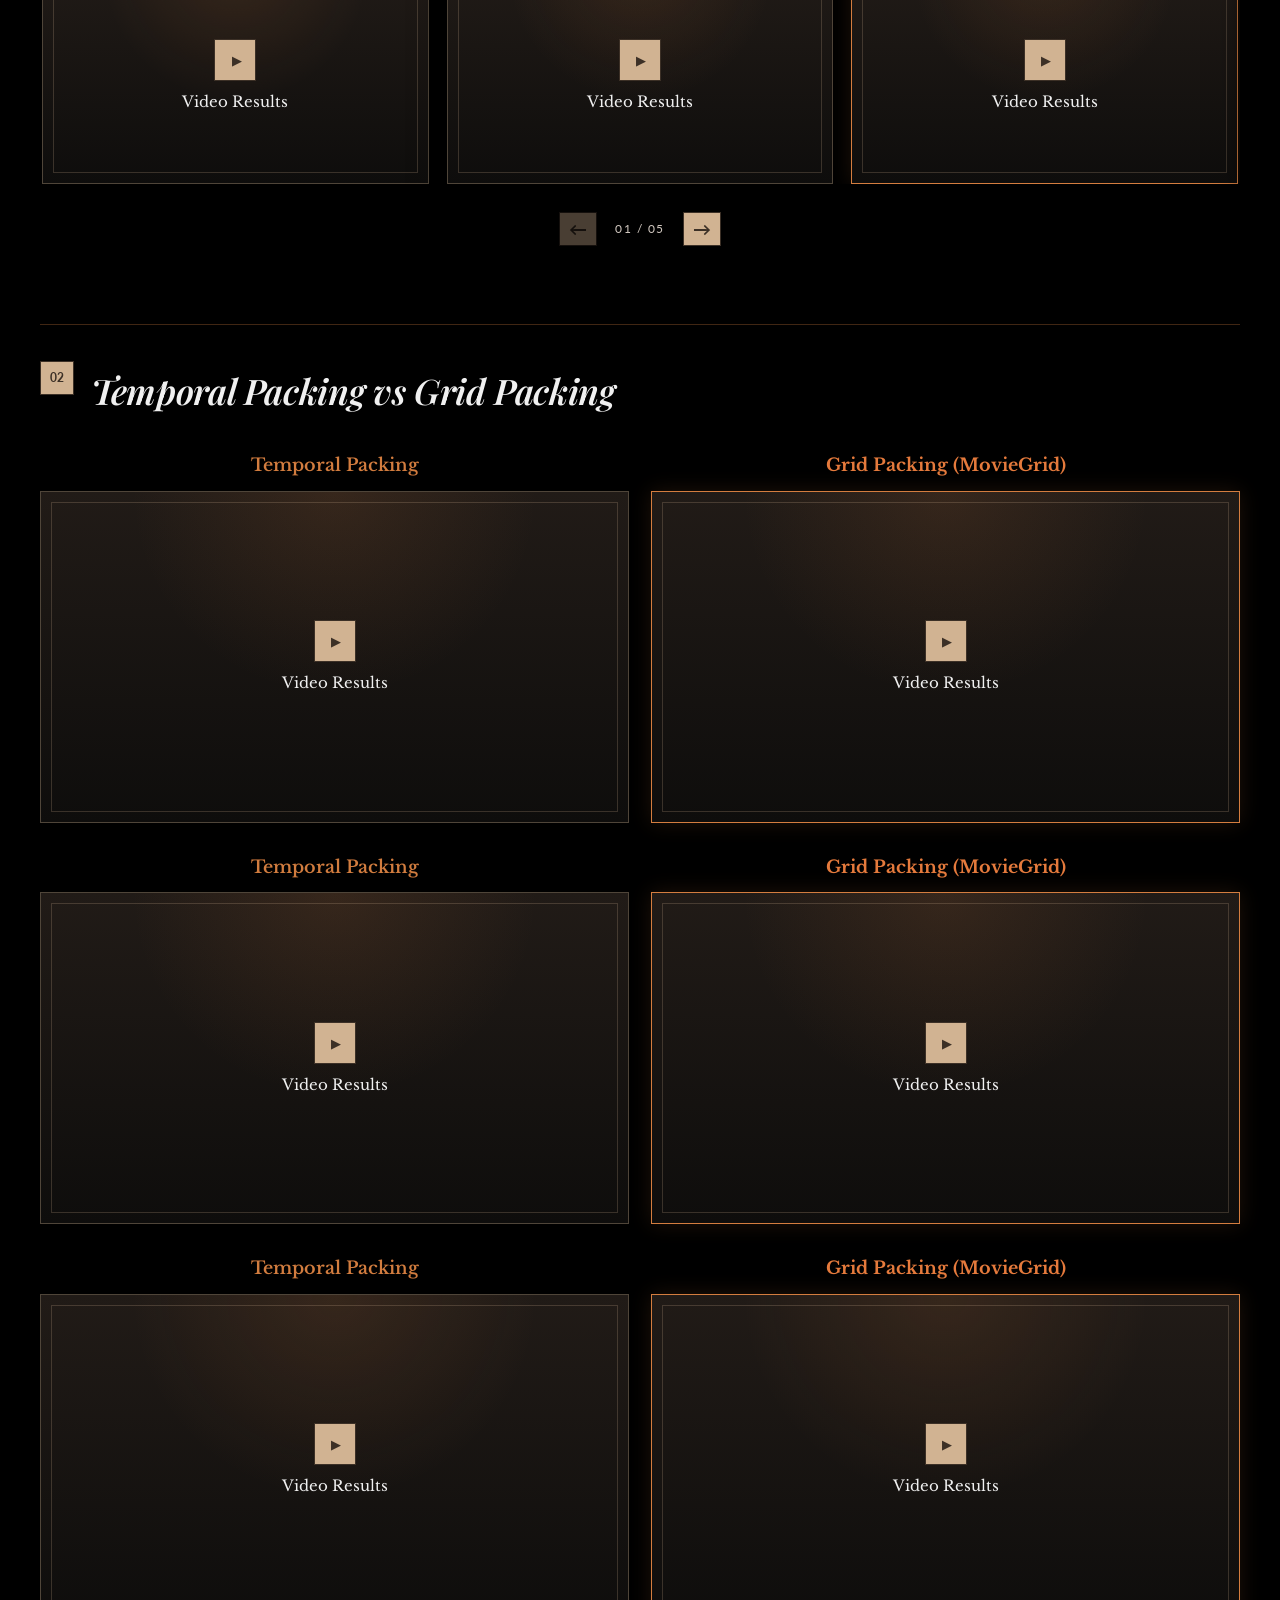
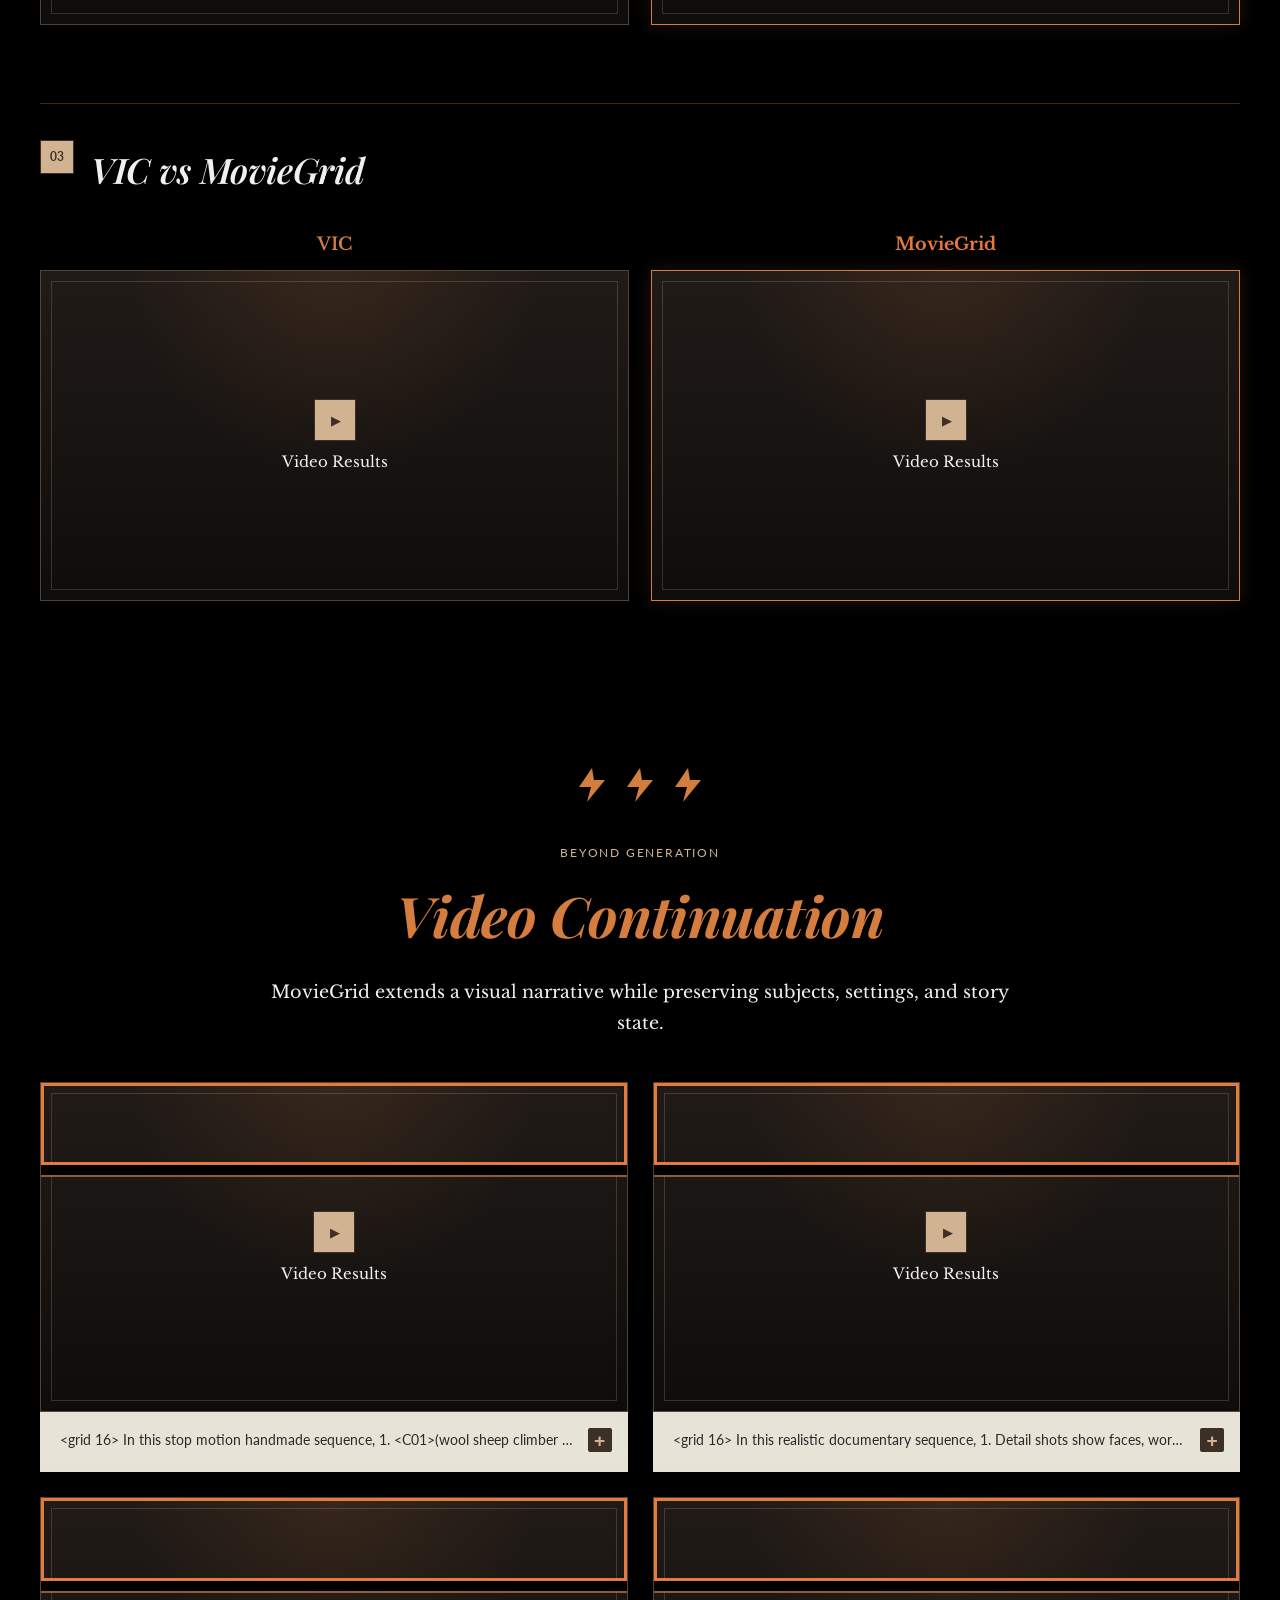
==== commit 80d9c214: "Improve video loading and animate diverse showcase" ====
--- a/index.html
+++ b/index.html
@@ -5,6 +5,8 @@
     <meta name="viewport" content="width=device-width, initial-scale=1.0" />
     <meta name="description" content="MovieGrid: Multi-Grid Post-Training for Long-Form Multi-Shot Video Generation" />
     <title>MovieGrid — Multi-Grid Post-Training</title>
+    <link rel="icon" type="image/png" sizes="64x64" href="assets/favicon-64.png?v=20260904-3" />
+    <link rel="shortcut icon" type="image/x-icon" href="favicon.ico?v=20260904-3" />
     <link rel="preconnect" href="https://fonts.googleapis.com" />
     <link rel="preconnect" href="https://fonts.gstatic.com" crossorigin />
     <link href="https://fonts.googleapis.com/css2?family=Playfair+Display:ital,wght@0,400;0,600;0,700;1,400;1,600;1,700&family=Libre+Baskerville:ital,wght@0,400;0,700;1,400&family=Lato:wght@300;400;700&display=swap" rel="stylesheet" />
@@ -20,9 +22,9 @@
           <span><a href="https://www.haqtu.me/" target="_blank" rel="noopener noreferrer">Haoqin Tu<sup>1</sup></a></span>
           <span><a href="https://g-h-chen.github.io/" target="_blank" rel="noopener noreferrer">Hardy Chen<sup>1</sup></a></span>
           <span><a href="https://scholar.google.com/citations?user=Bo9xeqMAAAAJ" target="_blank" rel="noopener noreferrer">Yuhan Wang<sup>1</sup></a></span>
-          <span><a href="https://scholar.google.com/citations?user=byJxOsEAAAAJ&hl=en" target="_blank" rel="noopener noreferrer">Keyang Xu<sup>4</sup></a></span>
+          <span><a href="https://scholar.google.com/citations?user=byJxOsEAAAAJ&amp;hl=en" target="_blank" rel="noopener noreferrer">Keyang Xu<sup>4</sup></a></span>
           <span><a href="https://meijieru.com/" target="_blank" rel="noopener noreferrer">Jieru Mei<sup>4</sup></a></span>
-          <span><a href="https://scholar.google.com/citations?user=7aki5U0AAAAJ&hl=en" target="_blank" rel="noopener noreferrer">Hongliang Fei<sup>4</sup></a></span>
+          <span><a href="https://scholar.google.com/citations?user=7aki5U0AAAAJ&amp;hl=en" target="_blank" rel="noopener noreferrer">Hongliang Fei<sup>4</sup></a></span>
           <span><a href="https://lab-smile.github.io/" target="_blank" rel="noopener noreferrer">Ruogu Fang<sup>2,3</sup></a></span>
           <span><a href="https://scholar.google.com/citations?user=m6Q6u2MAAAAJ&amp;hl=en" target="_blank" rel="noopener noreferrer">Wei Shao<sup>2</sup></a></span>
           <span><a href="https://cihangxie.github.io/" target="_blank" rel="noopener noreferrer">Cihang Xie<sup>1</sup></a></span>
@@ -36,7 +38,6 @@
           <sup>3</sup><a href="https://www.vanderbilt.edu/" target="_blank" rel="noopener noreferrer">Vanderbilt University</a>
           &nbsp;&nbsp;
           <sup>4</sup><a href="https://research.google/" target="_blank" rel="noopener noreferrer">Google</a>
-          
         </p>
         <div class="links" aria-label="Project links">
           <a href="#" class="pill muted" title="Replace this link when the paper is public">Paper · coming soon</a>
@@ -64,7 +65,7 @@
       <section id="abstract" class="section narrow">
         <div class="section-kicker">Overview</div>
         <h2>Abstract</h2>
-        <p class="abstract-copy">Generating long-form multi-shot videos requires temporally coherent motion within each shot and visually consistent transition across many shots. However, most existing video generators are biased toward preserving continuous motion over presenting the full shot sets, and packing an entire multi-shot narrative along a single temporal axis (i.e., Temporal Packing) reinforces the bias. This motivates decomposing a long video generation into producing shorter video chunks, so that each temporal axis handles fewer shots and thus better model continuous motion. Since independently generated video chunks cannot directly establish consistent narratives, we arrange them on a spatial grid for joint modeling. We therefore propose <strong>MovieGrid</strong>, a Multi-Grid Post-Training paradigm for long-form multi-shot video generation. To support this paradigm, we construct the Multi-Grid Long Video (MGLV) dataset from 1,000 long-form videos through Source Video Collection, Hierarchical Video Segmentation, Grid Video Construction, and Character-Aware Story Annotation, yielding 54K grid videos paired with video story prompts. To model the grid-structure learning and enhance the video continuation, our Noise-Free Random-Grid Training retains a random subset of video chunks in the grid as clean visual context to guide the denoising of the remaining video chunks. Furthermore, we employ the Grid Embedding encodes specific video grid spatial information, the character-aware Story Prompt links shared entities across video chunks, and the Grid Boundary Loss stabilizes the grid structure. Under the same token budget, our MovieGrid generates 6.05&times; more video shots than the Temporal Packing baseline in a 1,616-frame video. Compared with other methods, MovieGrid achieves state-of-the-art intra-shot consistency (0.9131 vs. 0.8086 for HoloCine) and inter-shot consistency (0.5914 vs. 0.5384 for StoryMem) on our curated video benchmark spanning 5 real-world categories.</p>
+        <p class="abstract-copy">Generating long-form multi-shot videos requires temporally coherent motion within each shot and visually consistent transition across many shots. However, most existing video generators are biased toward preserving continuous motion over presenting the full shot sets, and packing an entire multi-shot narrative along a single temporal axis (<em>i.e.</em>, Temporal Packing) reinforces the bias. This motivates decomposing a long video generation into producing shorter video chunks, so that each temporal axis handles fewer shots and thus better model continuous motion. Since independently generated video chunks cannot directly establish consistent narratives, we arrange them on a spatial grid for joint modeling. We therefore propose <strong>MovieGrid</strong>, a Multi-Grid Post-Training paradigm for long-form multi-shot video generation. To support this paradigm, we construct the Multi-Grid Long Video (MGLV) dataset from 1,000 long-form videos through Source Video Collection, Hierarchical Video Segmentation, Grid Video Construction, and Character-Aware Story Annotation, yielding 54K grid videos paired with video story prompts. To model the grid-structure learning and support conditional extension across grid video, our Noise-Free Random-Grid Training retains a random subset of video chunks in the grid as clean visual context to guide the denoising of the remaining video chunks. Furthermore, we employ the Grid Embedding encodes specific video grid spatial information, the character-aware Story Prompt links shared entities across video chunks, and the Grid Boundary Loss stabilizes the grid structure. Under the same token budget, our <strong>MovieGrid</strong> generates 6.05&times; more video shots than the Temporal Packing baseline in a 1,616-frame video. Compared with other methods, <strong>MovieGrid</strong> achieves state-of-the-art intra-shot consistency (0.9131 vs. 0.8086 for HoloCine) and inter-shot consistency (0.5914 vs. 0.5384 for StoryMem) on our curated video benchmark spanning 5 real-world categories. Further experiments validate that <strong>MovieGrid</strong> can scale video length with minimum compromise through either a single or multiple generations.</p>
       </section>
 
       <section id="mglv" class="section wrap">
@@ -128,8 +129,8 @@
     <script src="video-display-order.js?v=20260828-62"></script>
     <script src="video-continuation-data.js?v=20260815-54"></script>
     <script src="diverse-results-data.js?v=20260904-68"></script>
-    <script src="data.js?v=20260828-59"></script>
+    <script src="data.js?v=20260904-69"></script>
     <script src="comparison-multishot-data.js?v=20260815-54"></script>
-    <script src="script.js?v=20260903-64"></script>
+    <script src="script.js?v=20260904-70"></script>
   </body>
 </html>
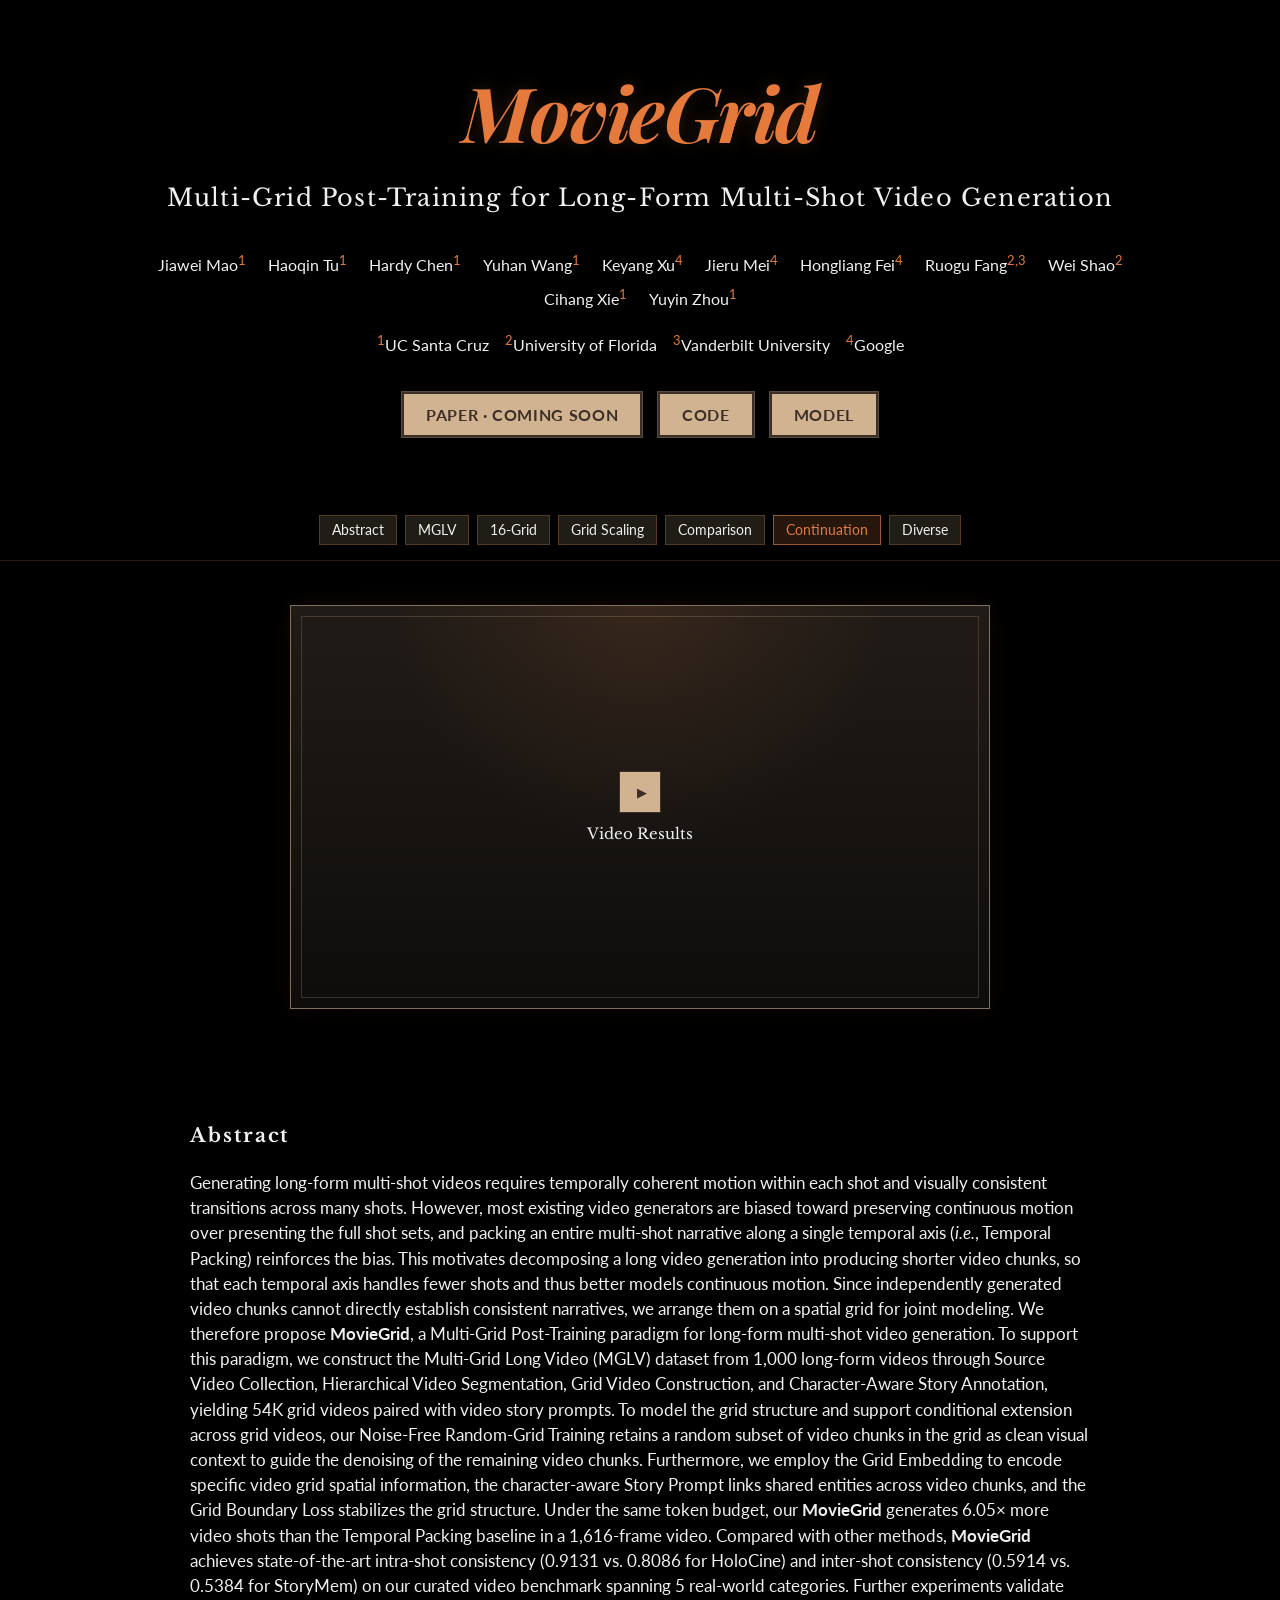
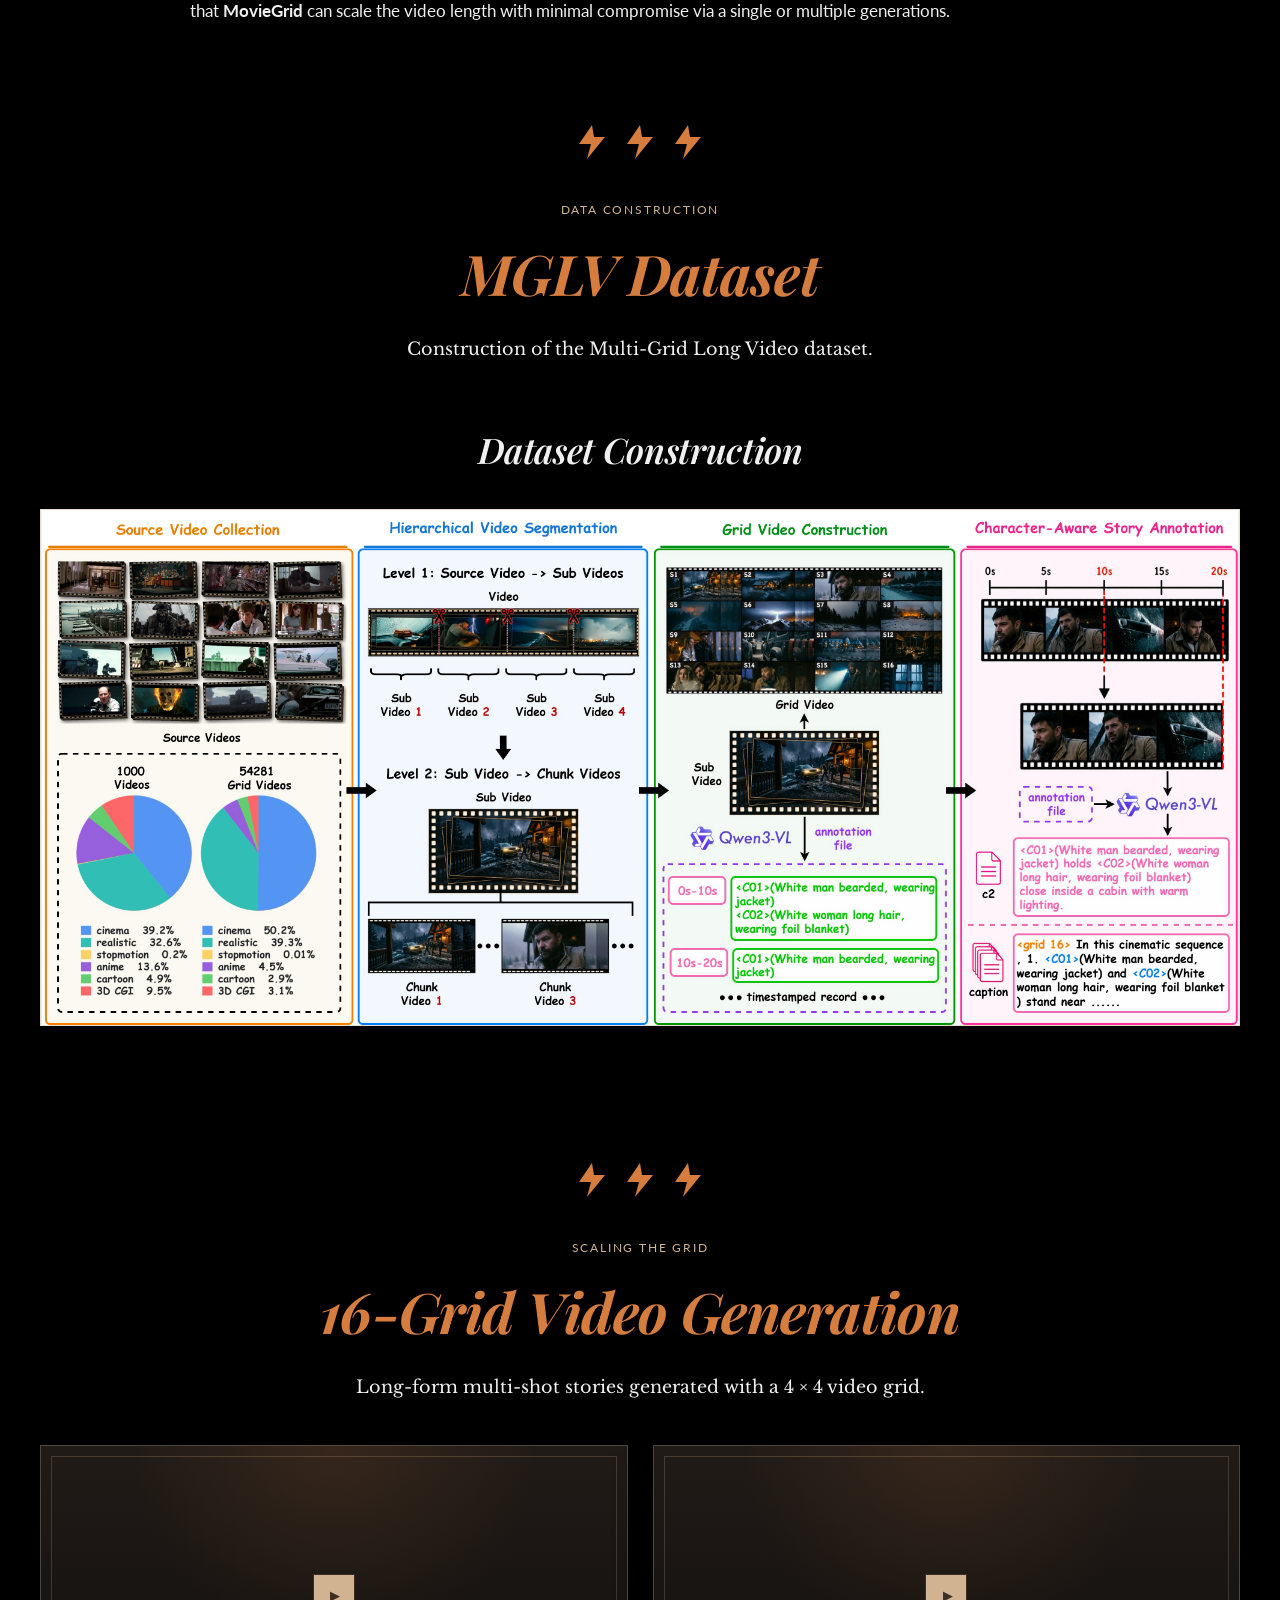
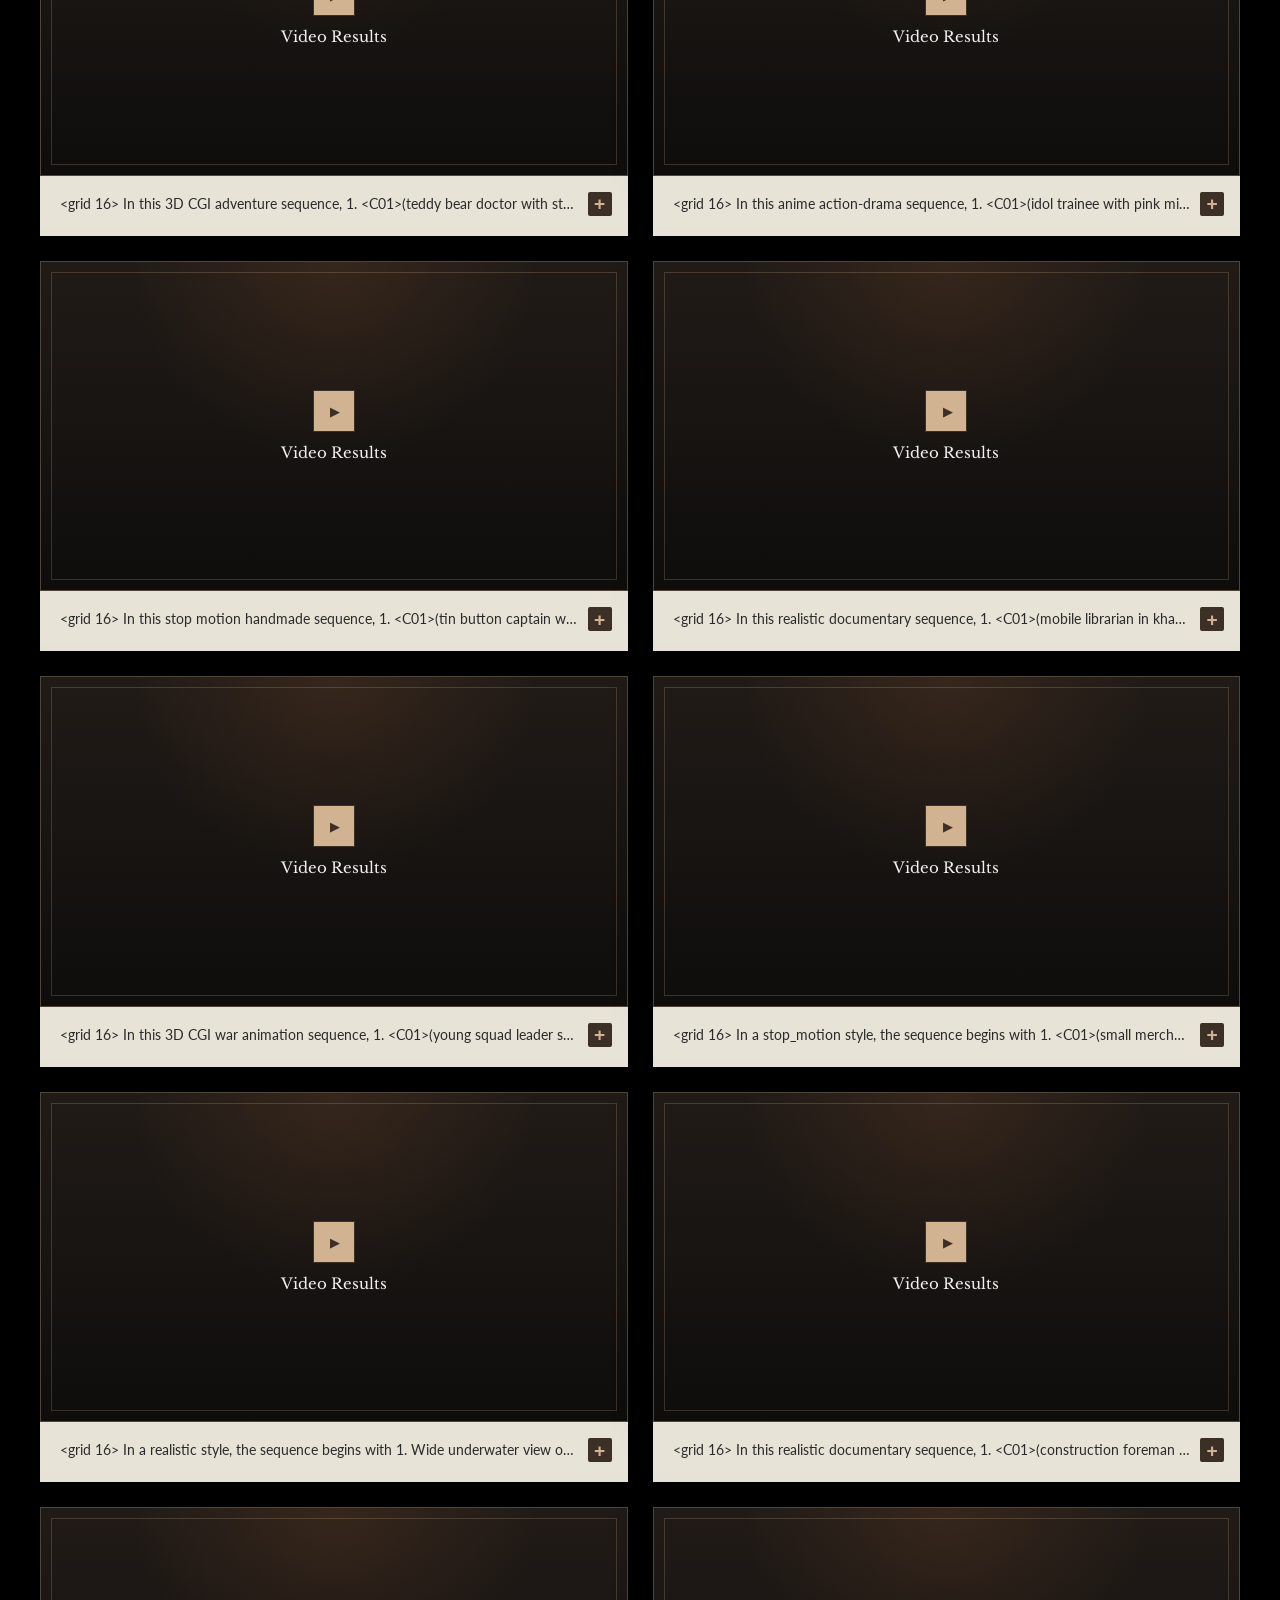
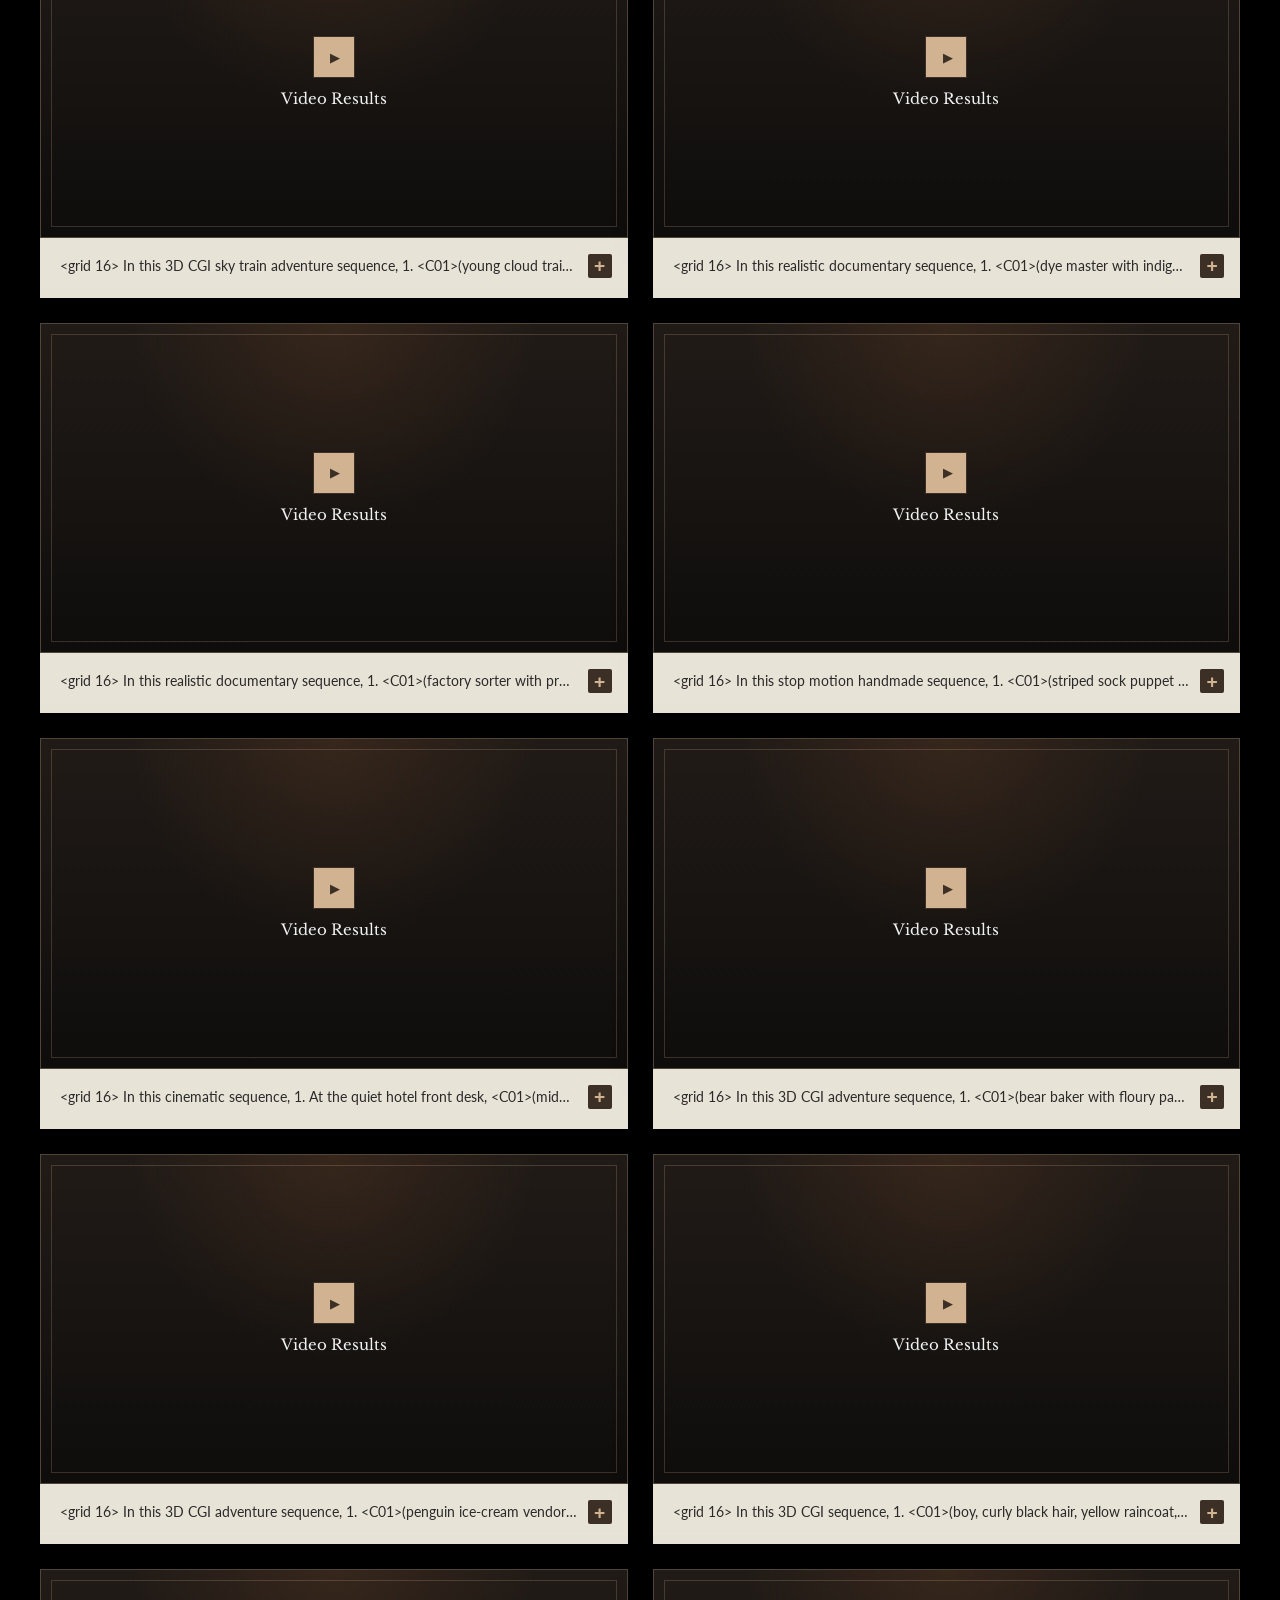
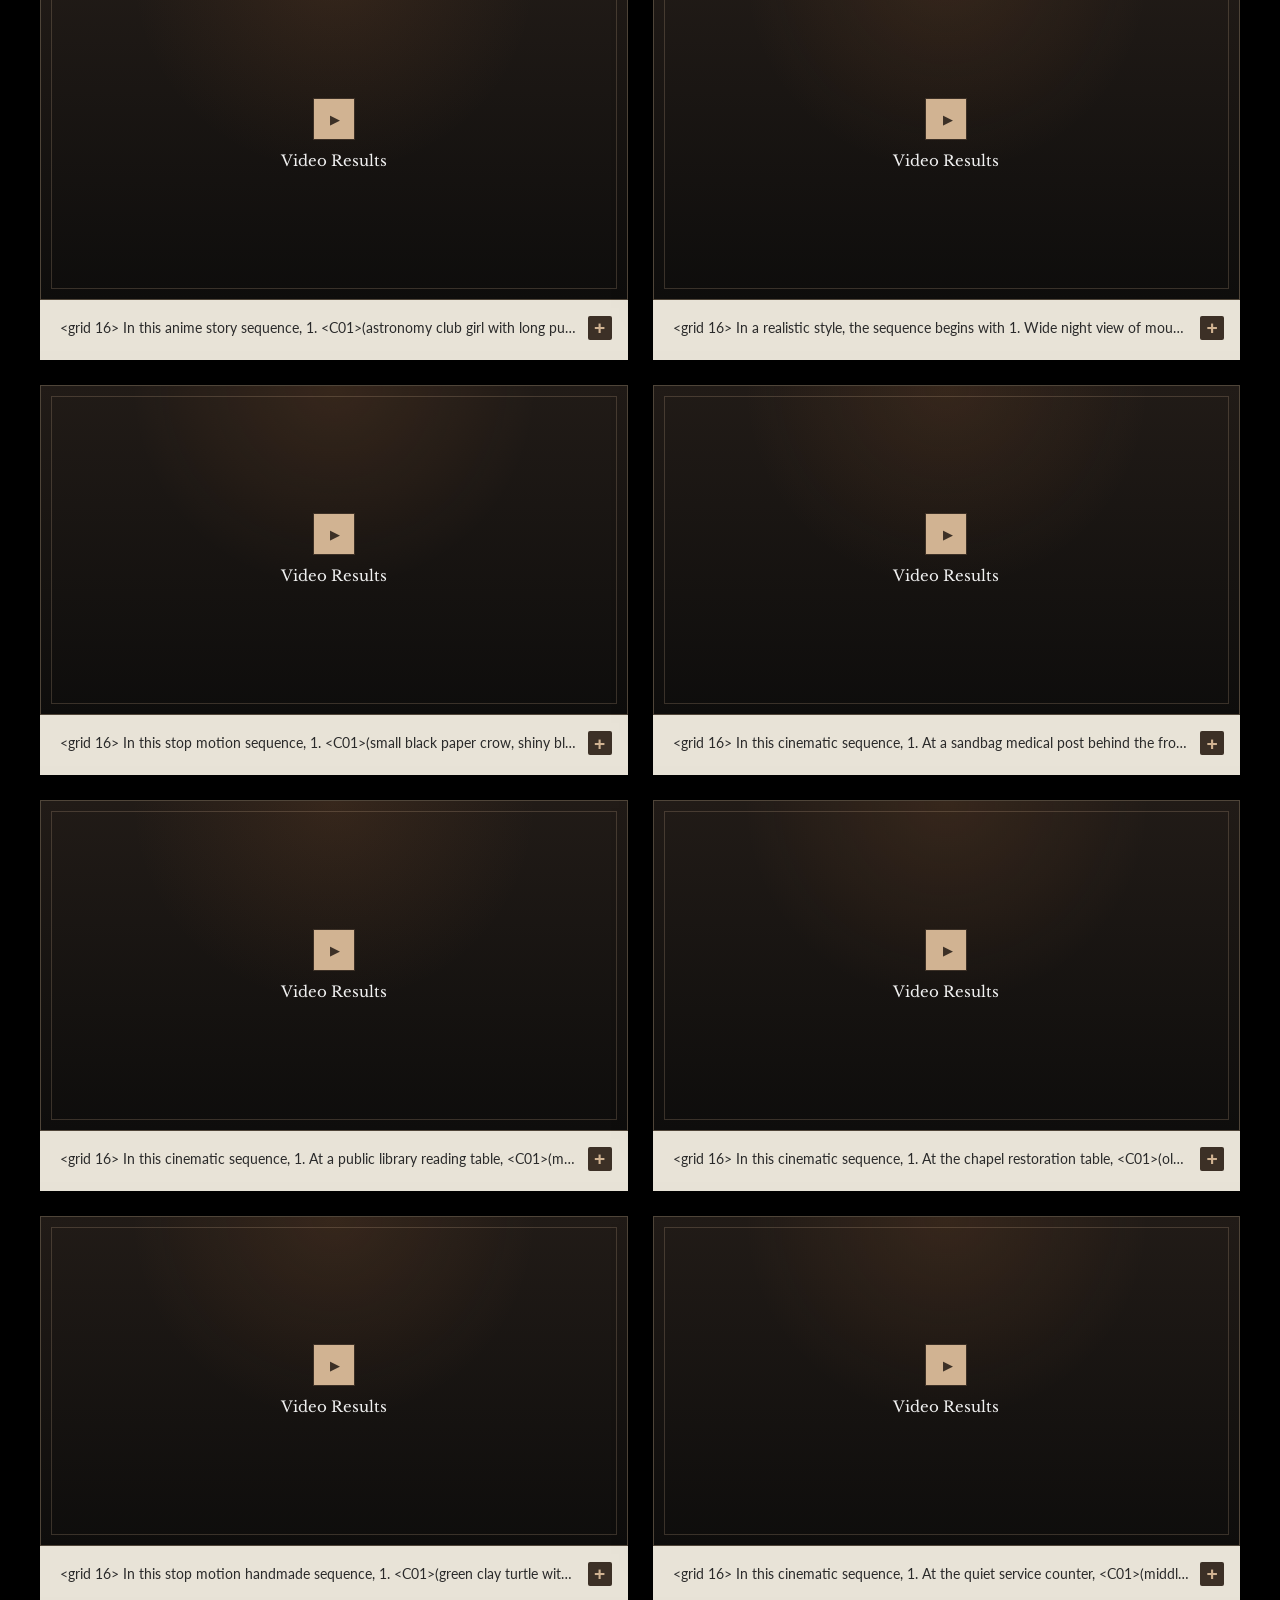
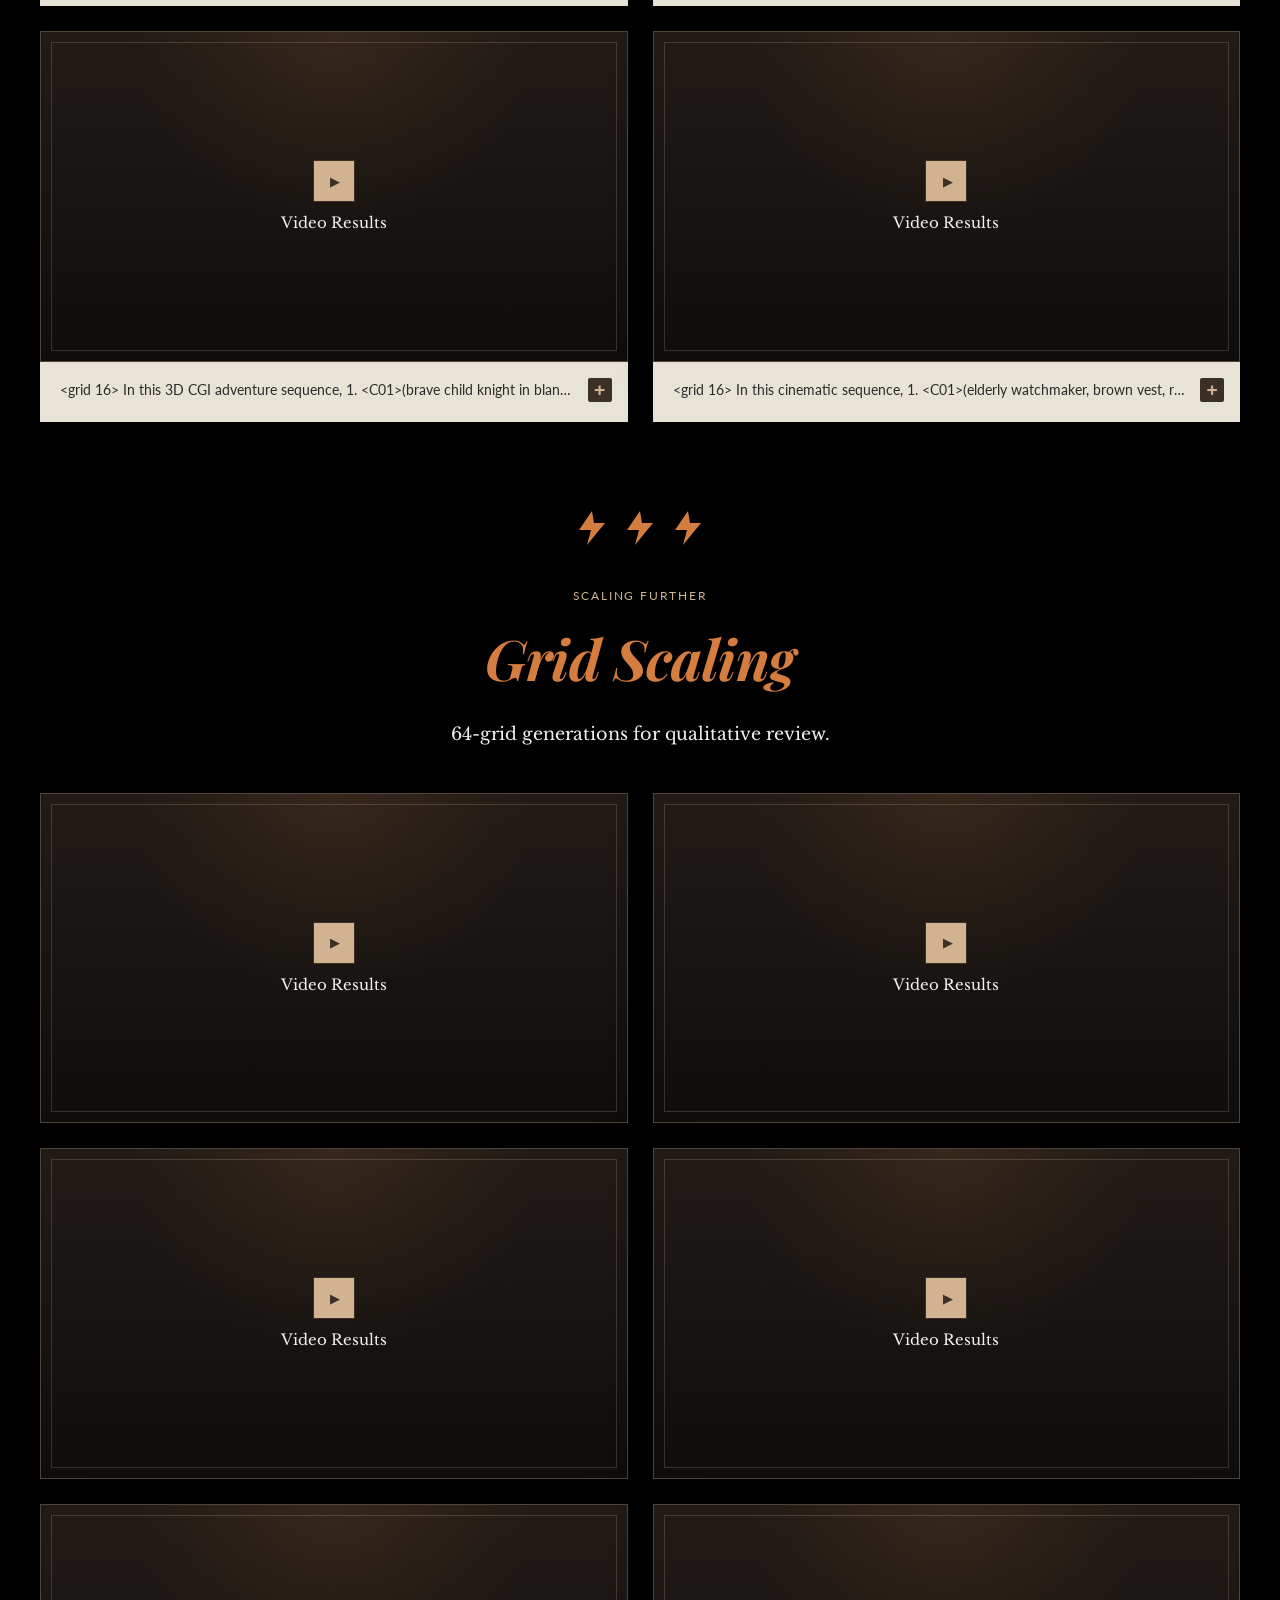
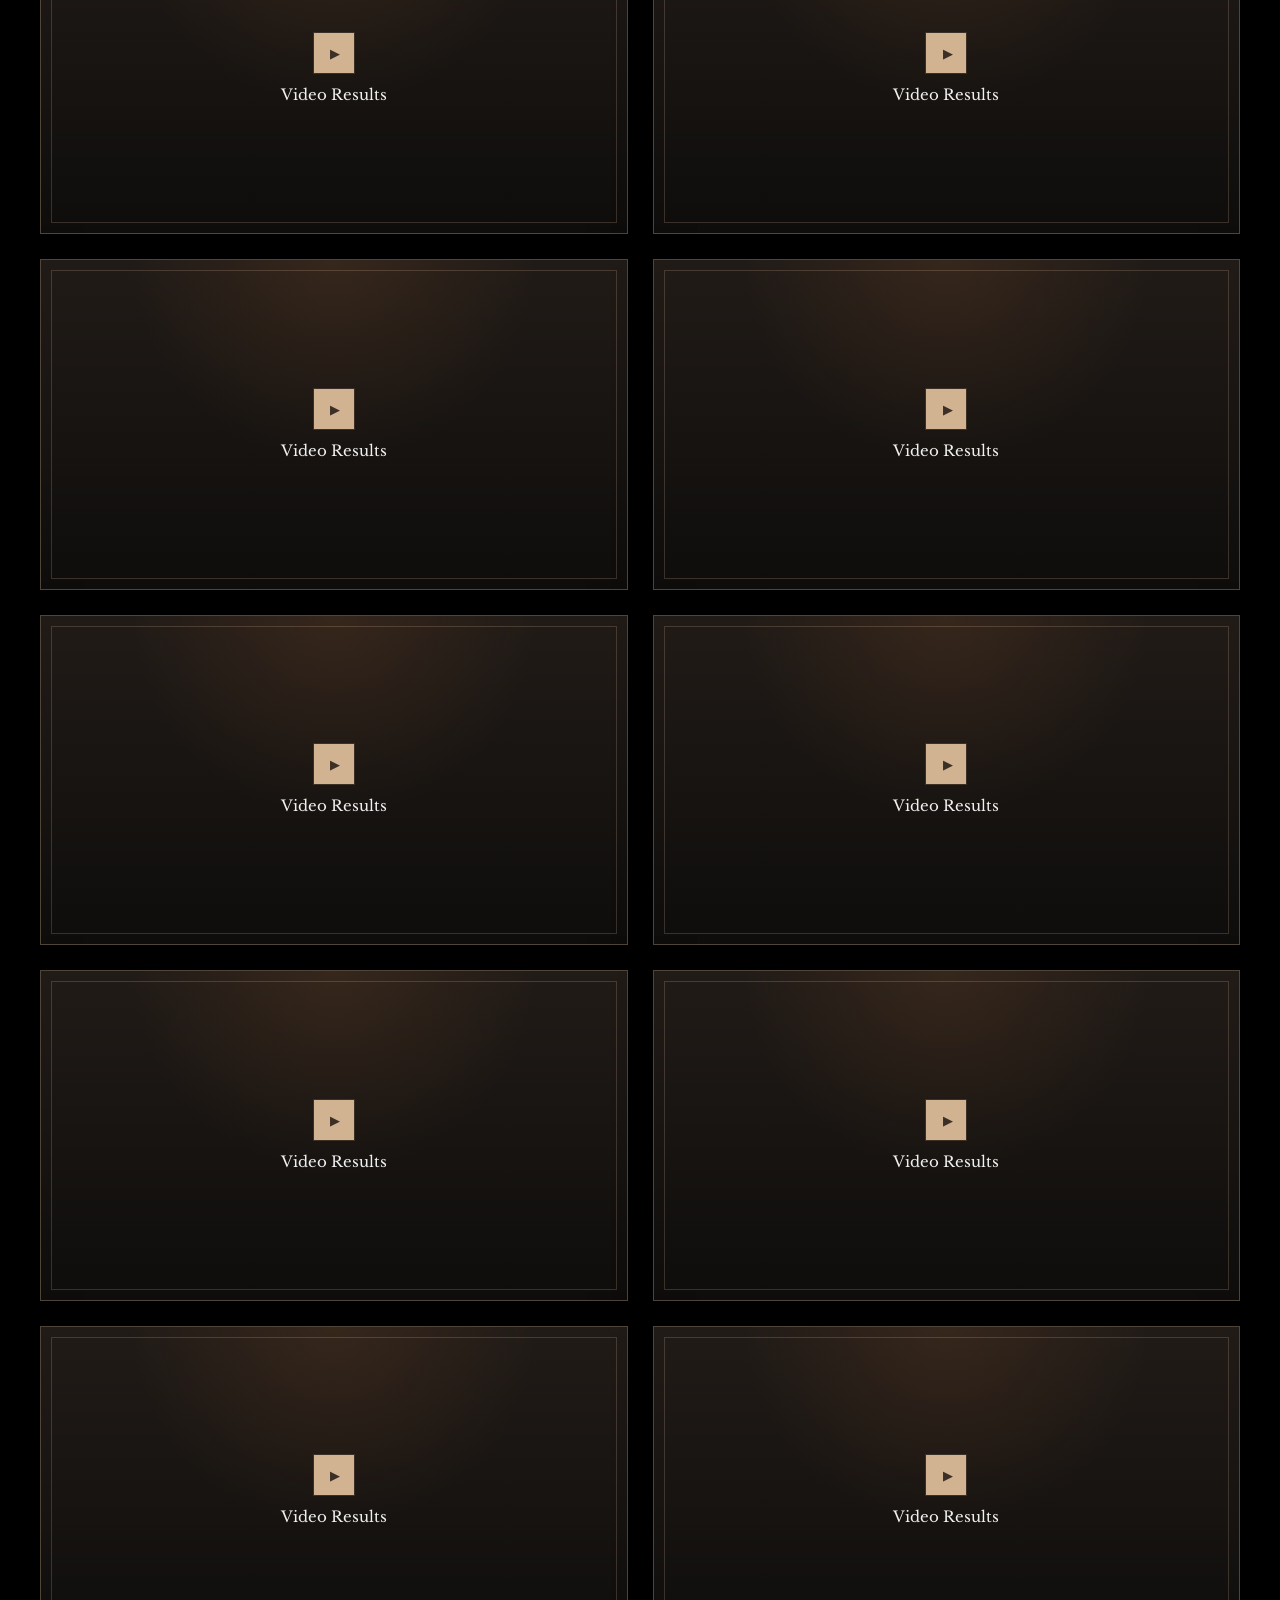
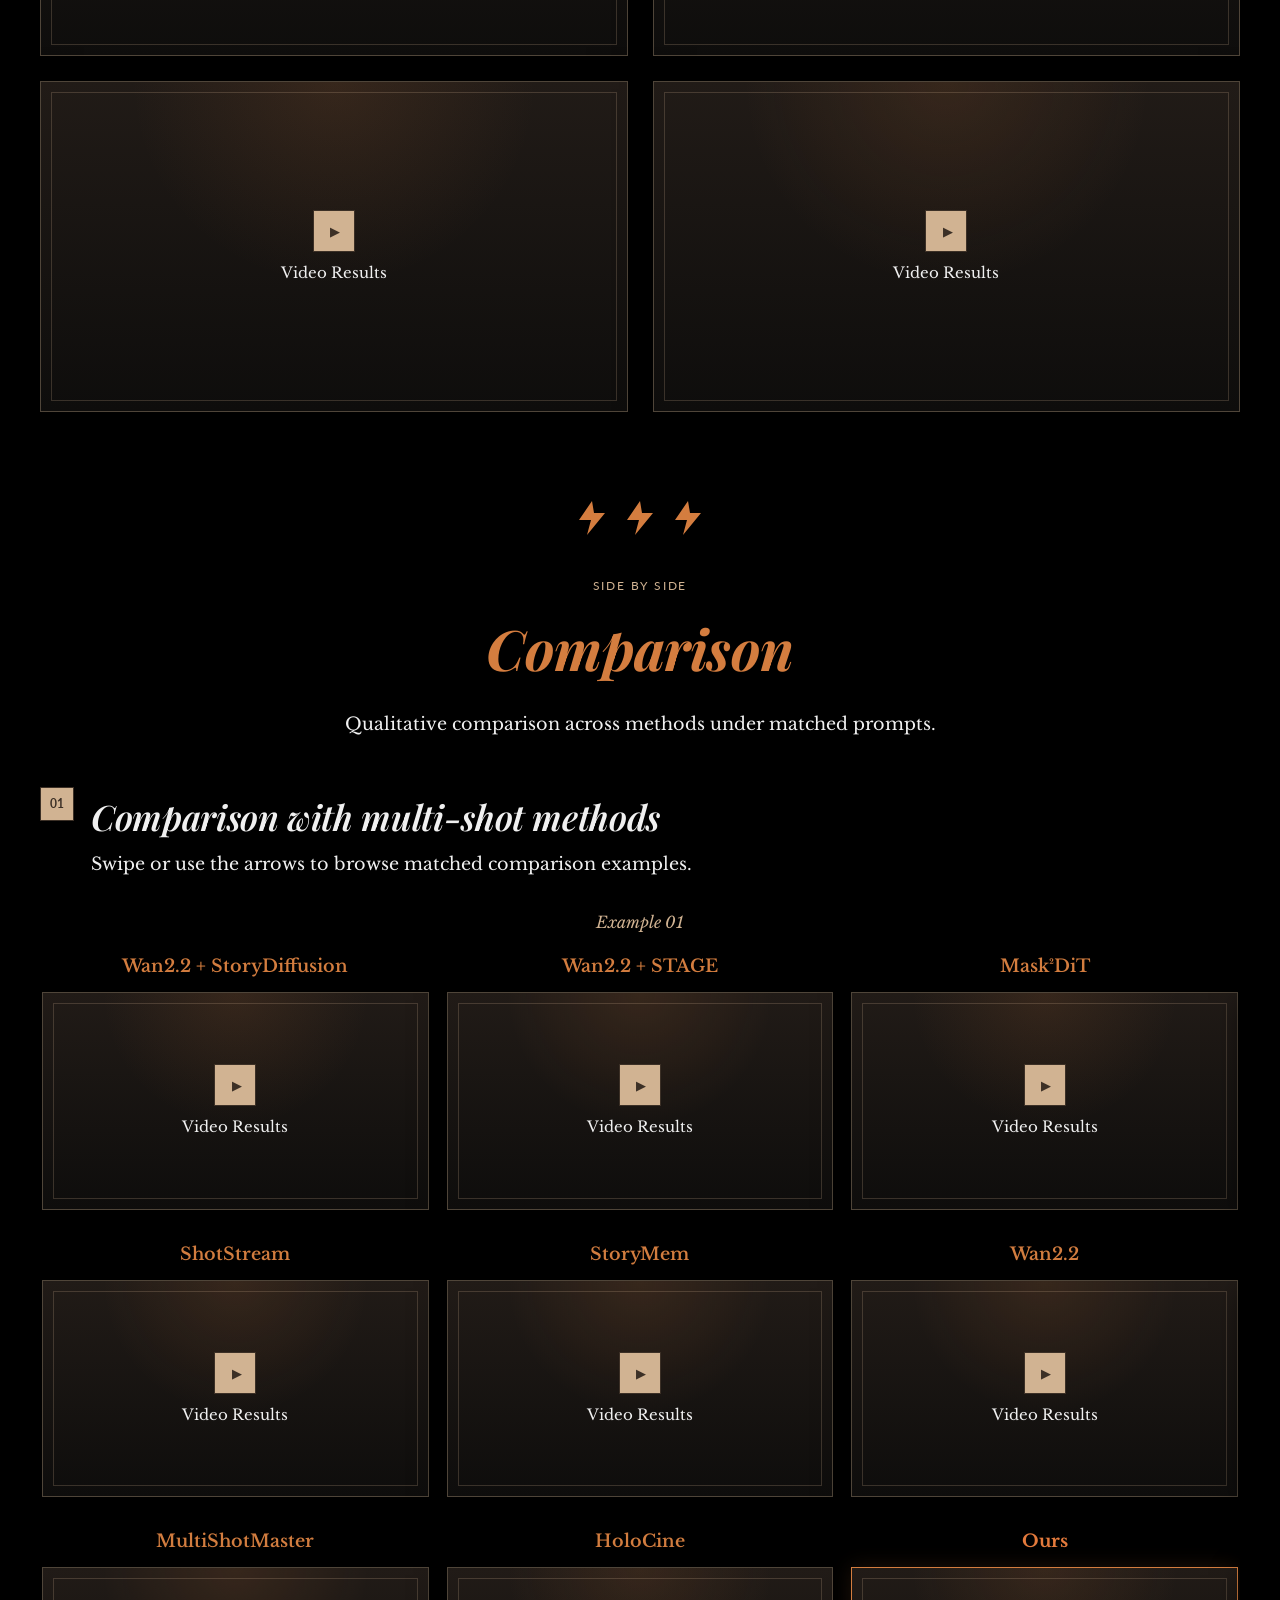
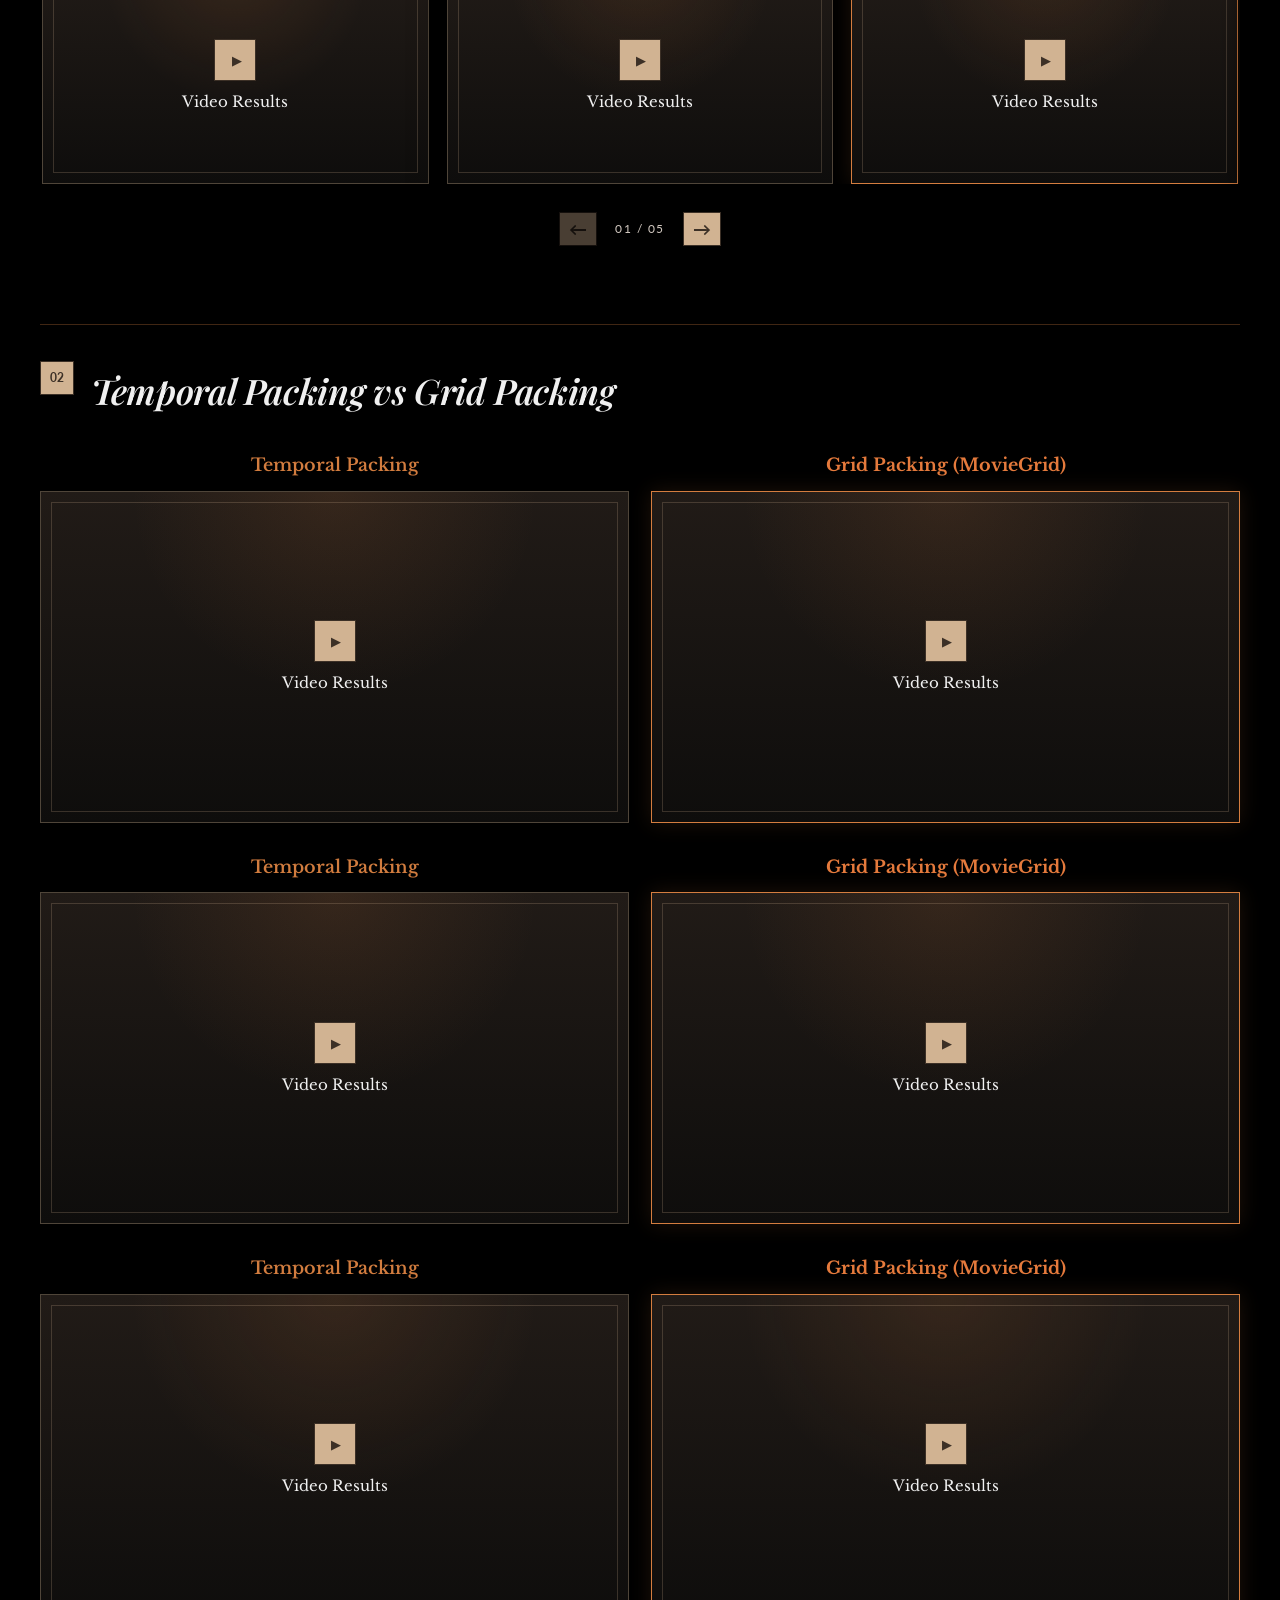
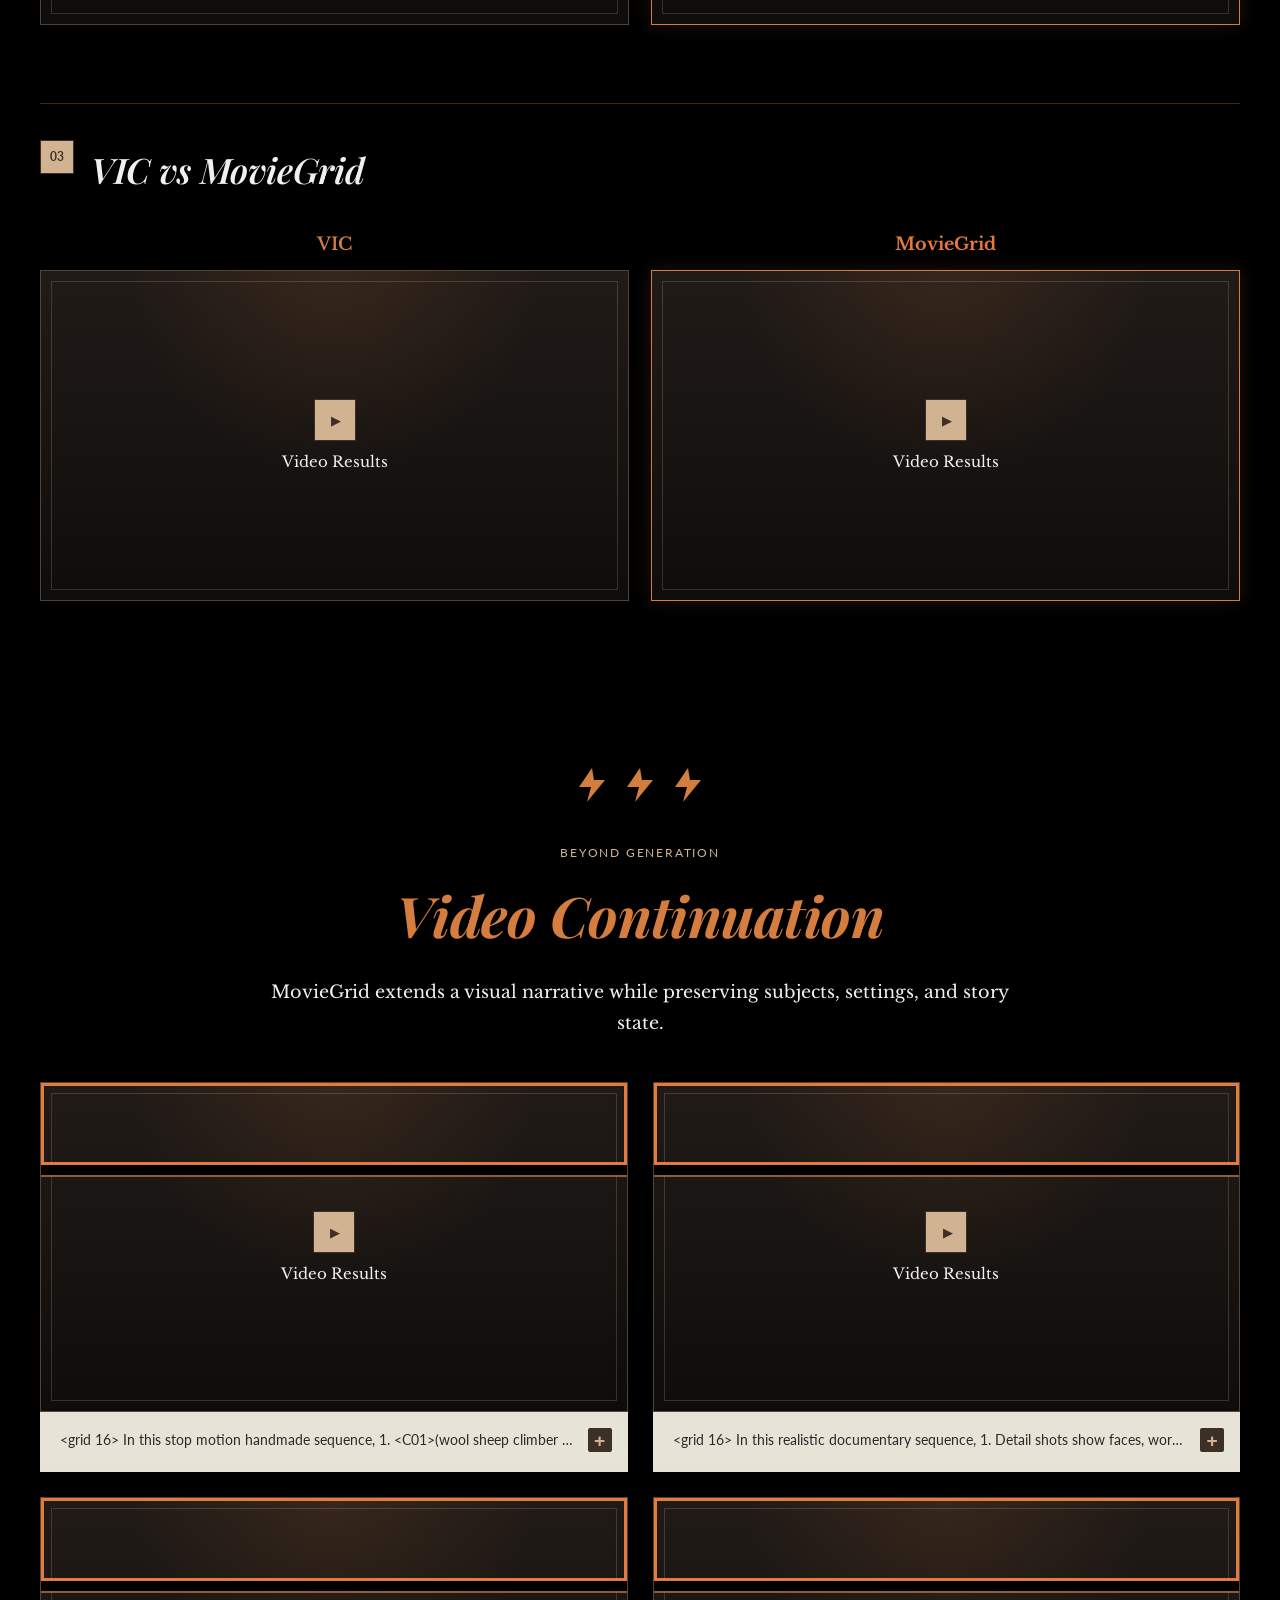
==== commit f15f5642: "Update MovieGrid abstract" ====
--- a/index.html
+++ b/index.html
@@ -65,7 +65,7 @@
       <section id="abstract" class="section narrow">
         <div class="section-kicker">Overview</div>
         <h2>Abstract</h2>
-        <p class="abstract-copy">Generating long-form multi-shot videos requires temporally coherent motion within each shot and visually consistent transition across many shots. However, most existing video generators are biased toward preserving continuous motion over presenting the full shot sets, and packing an entire multi-shot narrative along a single temporal axis (<em>i.e.</em>, Temporal Packing) reinforces the bias. This motivates decomposing a long video generation into producing shorter video chunks, so that each temporal axis handles fewer shots and thus better model continuous motion. Since independently generated video chunks cannot directly establish consistent narratives, we arrange them on a spatial grid for joint modeling. We therefore propose <strong>MovieGrid</strong>, a Multi-Grid Post-Training paradigm for long-form multi-shot video generation. To support this paradigm, we construct the Multi-Grid Long Video (MGLV) dataset from 1,000 long-form videos through Source Video Collection, Hierarchical Video Segmentation, Grid Video Construction, and Character-Aware Story Annotation, yielding 54K grid videos paired with video story prompts. To model the grid-structure learning and support conditional extension across grid video, our Noise-Free Random-Grid Training retains a random subset of video chunks in the grid as clean visual context to guide the denoising of the remaining video chunks. Furthermore, we employ the Grid Embedding encodes specific video grid spatial information, the character-aware Story Prompt links shared entities across video chunks, and the Grid Boundary Loss stabilizes the grid structure. Under the same token budget, our <strong>MovieGrid</strong> generates 6.05&times; more video shots than the Temporal Packing baseline in a 1,616-frame video. Compared with other methods, <strong>MovieGrid</strong> achieves state-of-the-art intra-shot consistency (0.9131 vs. 0.8086 for HoloCine) and inter-shot consistency (0.5914 vs. 0.5384 for StoryMem) on our curated video benchmark spanning 5 real-world categories. Further experiments validate that <strong>MovieGrid</strong> can scale video length with minimum compromise through either a single or multiple generations.</p>
+        <p class="abstract-copy">Generating long-form multi-shot videos requires temporally coherent motion within each shot and visually consistent transitions across many shots. However, most existing video generators are biased toward preserving continuous motion over presenting the full shot sets, and packing an entire multi-shot narrative along a single temporal axis (<em>i.e.</em>, Temporal Packing) reinforces the bias. This motivates decomposing a long video generation into producing shorter video chunks, so that each temporal axis handles fewer shots and thus better models continuous motion. Since independently generated video chunks cannot directly establish consistent narratives, we arrange them on a spatial grid for joint modeling. We therefore propose <strong>MovieGrid</strong>, a Multi-Grid Post-Training paradigm for long-form multi-shot video generation. To support this paradigm, we construct the Multi-Grid Long Video (MGLV) dataset from 1,000 long-form videos through Source Video Collection, Hierarchical Video Segmentation, Grid Video Construction, and Character-Aware Story Annotation, yielding 54K grid videos paired with video story prompts. To model the grid structure and support conditional extension across grid videos, our Noise-Free Random-Grid Training retains a random subset of video chunks in the grid as clean visual context to guide the denoising of the remaining video chunks. Furthermore, we employ the Grid Embedding to encode specific video grid spatial information, the character-aware Story Prompt links shared entities across video chunks, and the Grid Boundary Loss stabilizes the grid structure. Under the same token budget, our <strong>MovieGrid</strong> generates 6.05&times; more video shots than the Temporal Packing baseline in a 1,616-frame video. Compared with other methods, <strong>MovieGrid</strong> achieves state-of-the-art intra-shot consistency (0.9131 vs. 0.8086 for HoloCine) and inter-shot consistency (0.5914 vs. 0.5384 for StoryMem) on our curated video benchmark spanning 5 real-world categories. Further experiments validate that <strong>MovieGrid</strong> can scale the video length with minimal compromise via a single or multiple generations.</p>
       </section>
 
       <section id="mglv" class="section wrap">
@@ -129,8 +129,8 @@
     <script src="video-display-order.js?v=20260828-62"></script>
     <script src="video-continuation-data.js?v=20260815-54"></script>
     <script src="diverse-results-data.js?v=20260904-68"></script>
-    <script src="data.js?v=20260904-69"></script>
+    <script src="data.js?v=20260905-72"></script>
     <script src="comparison-multishot-data.js?v=20260815-54"></script>
-    <script src="script.js?v=20260904-70"></script>
+    <script src="script.js?v=20260904-67"></script>
   </body>
 </html>
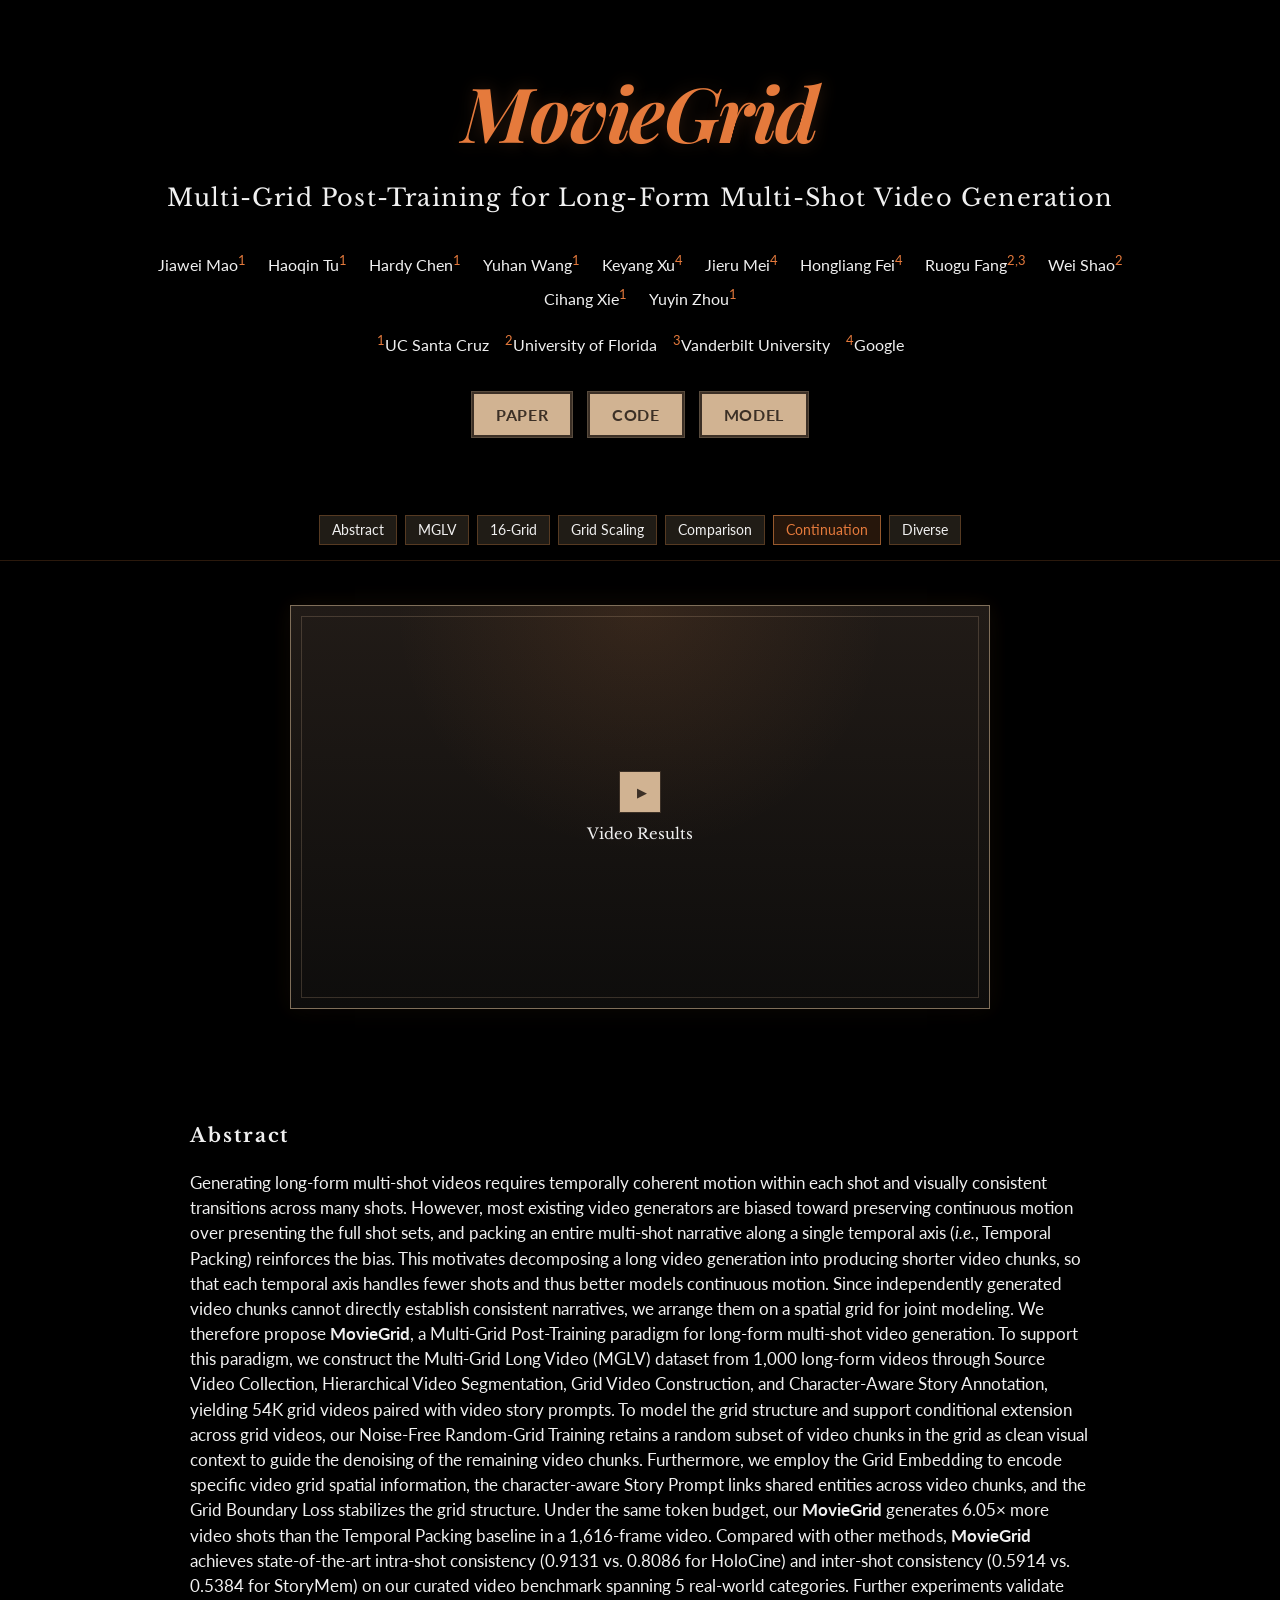
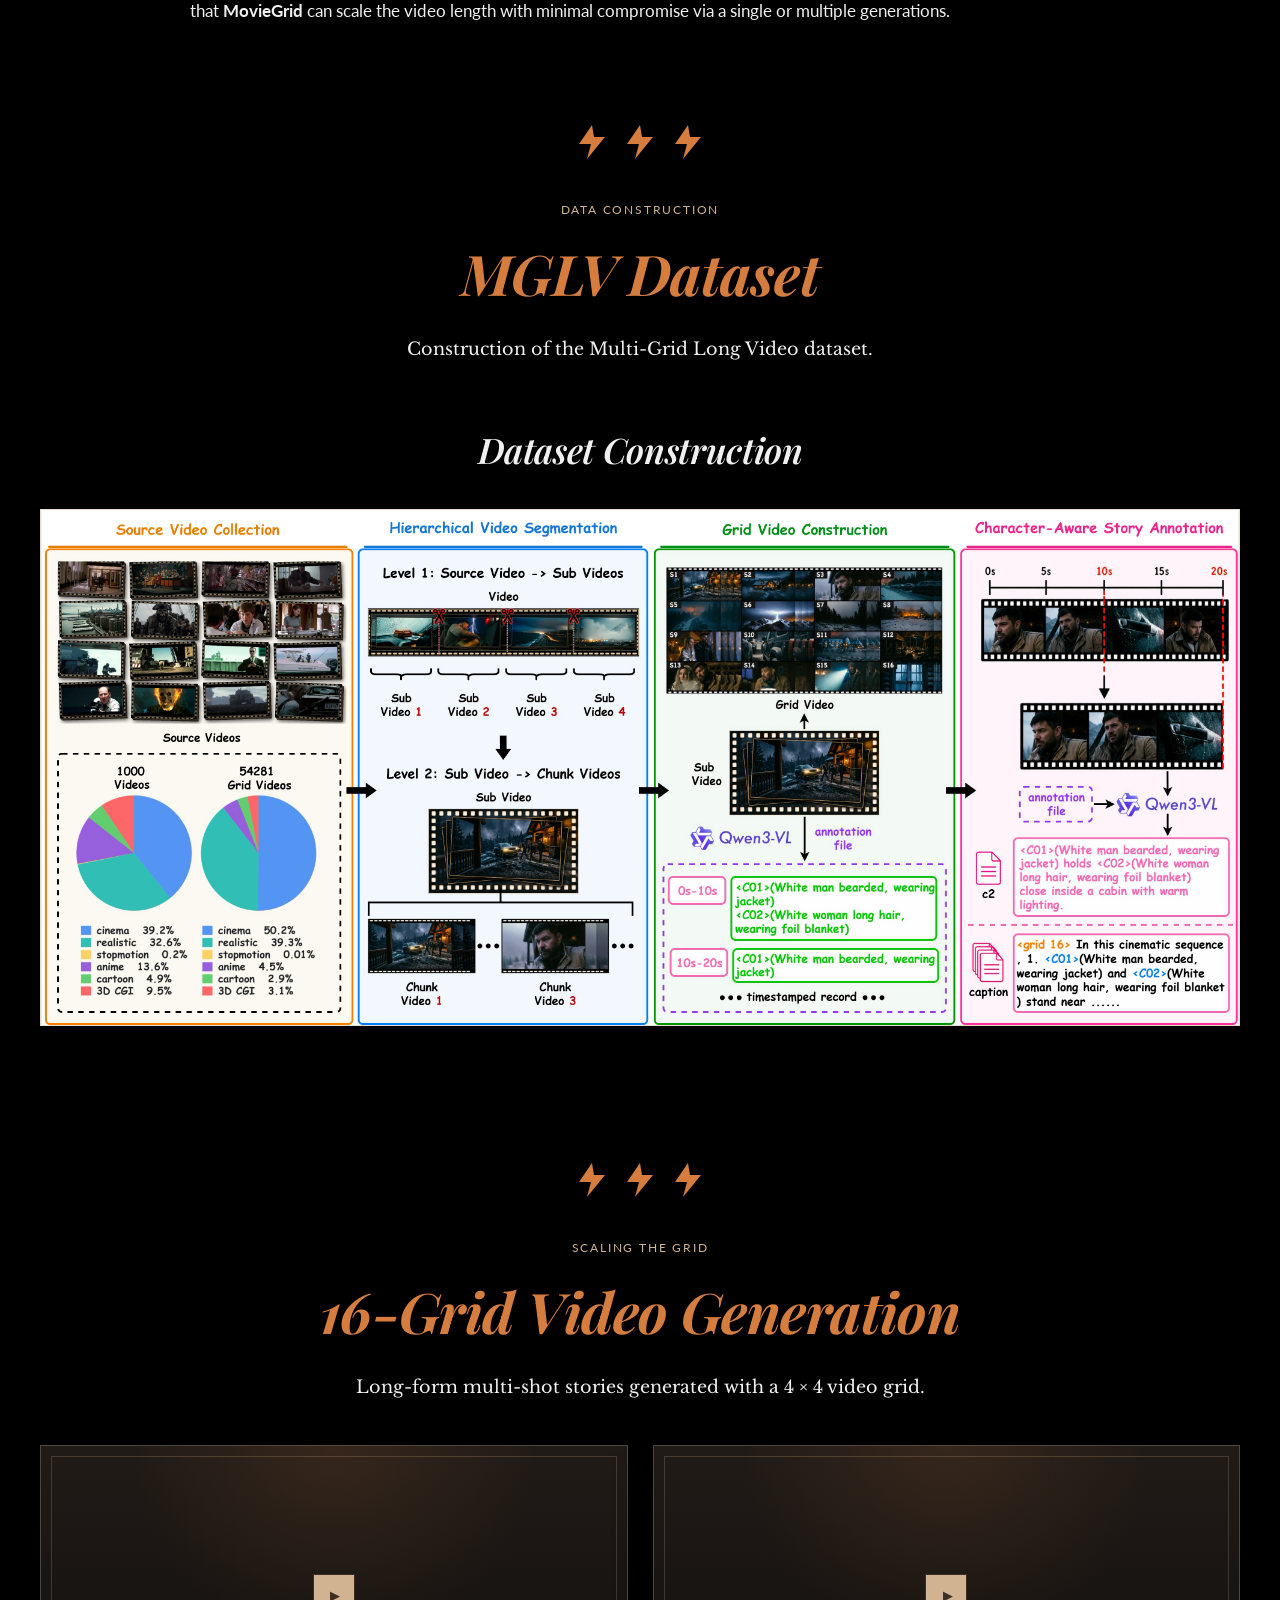
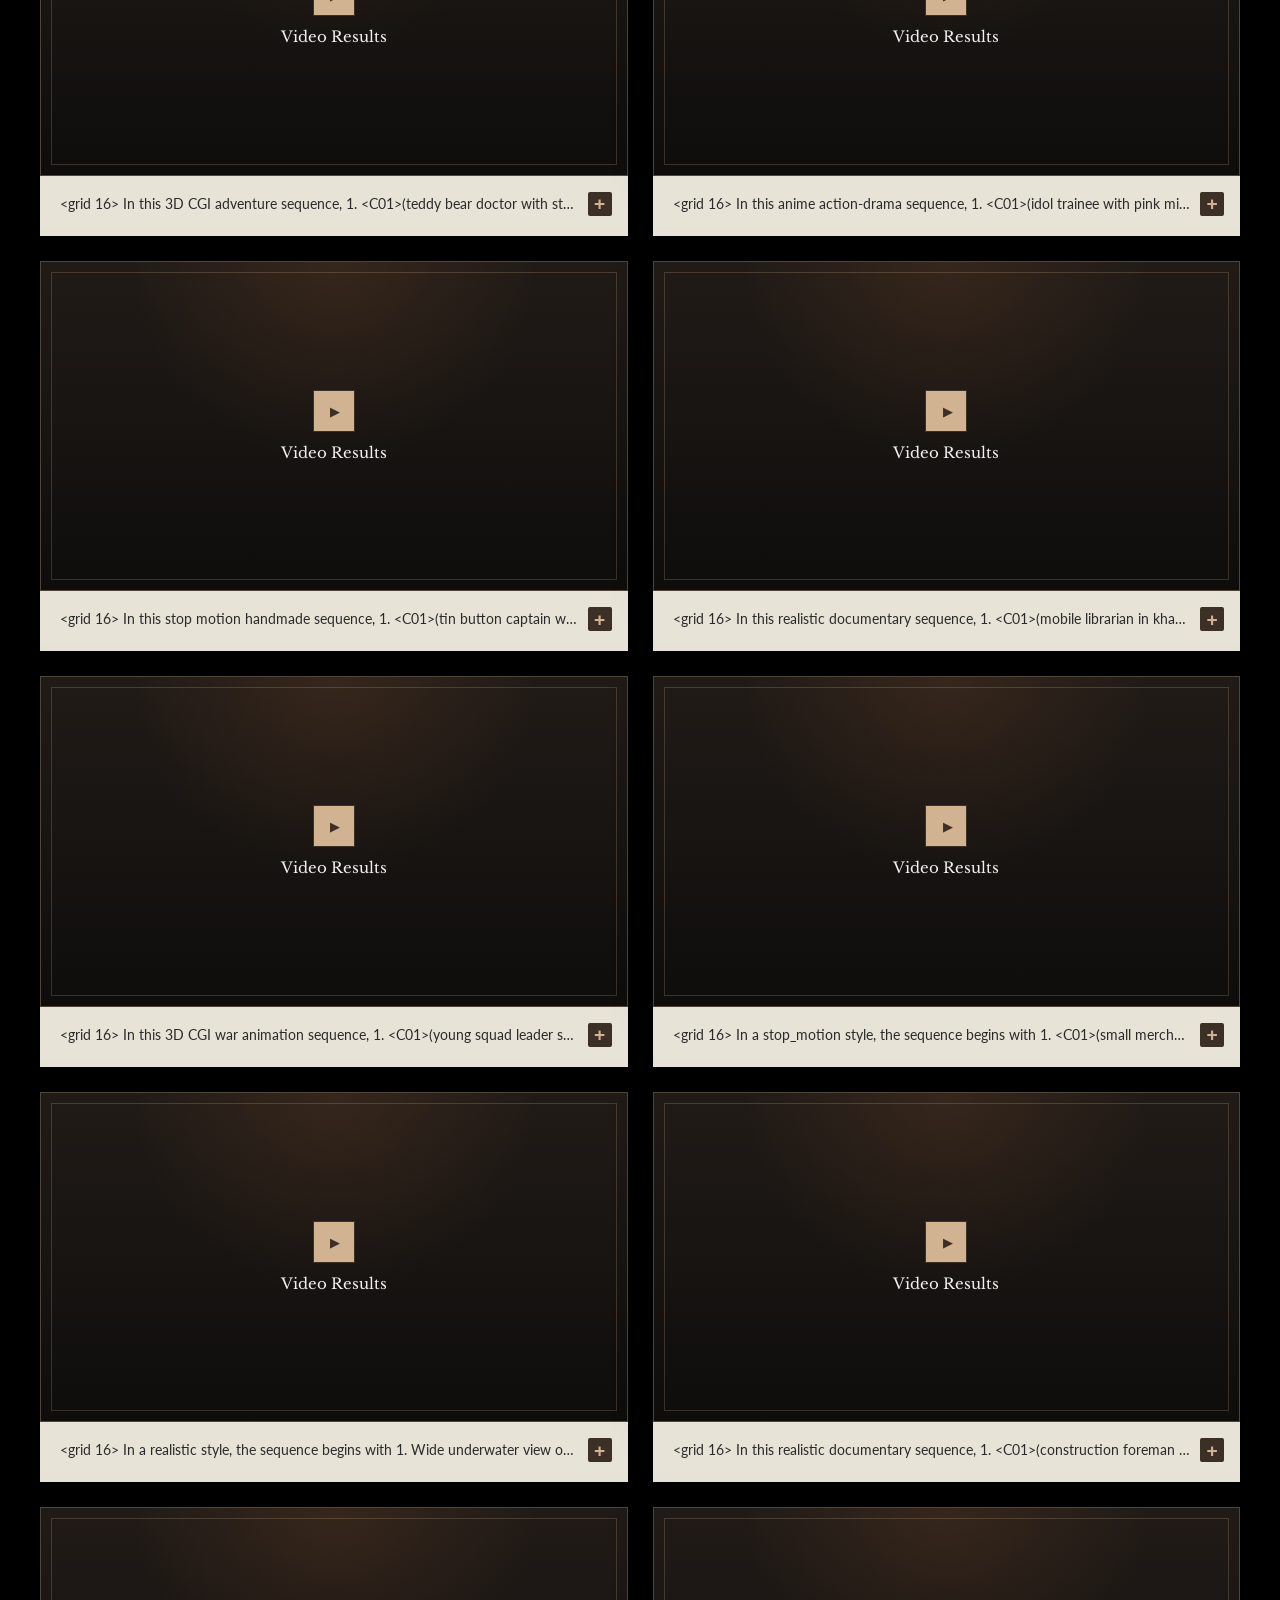
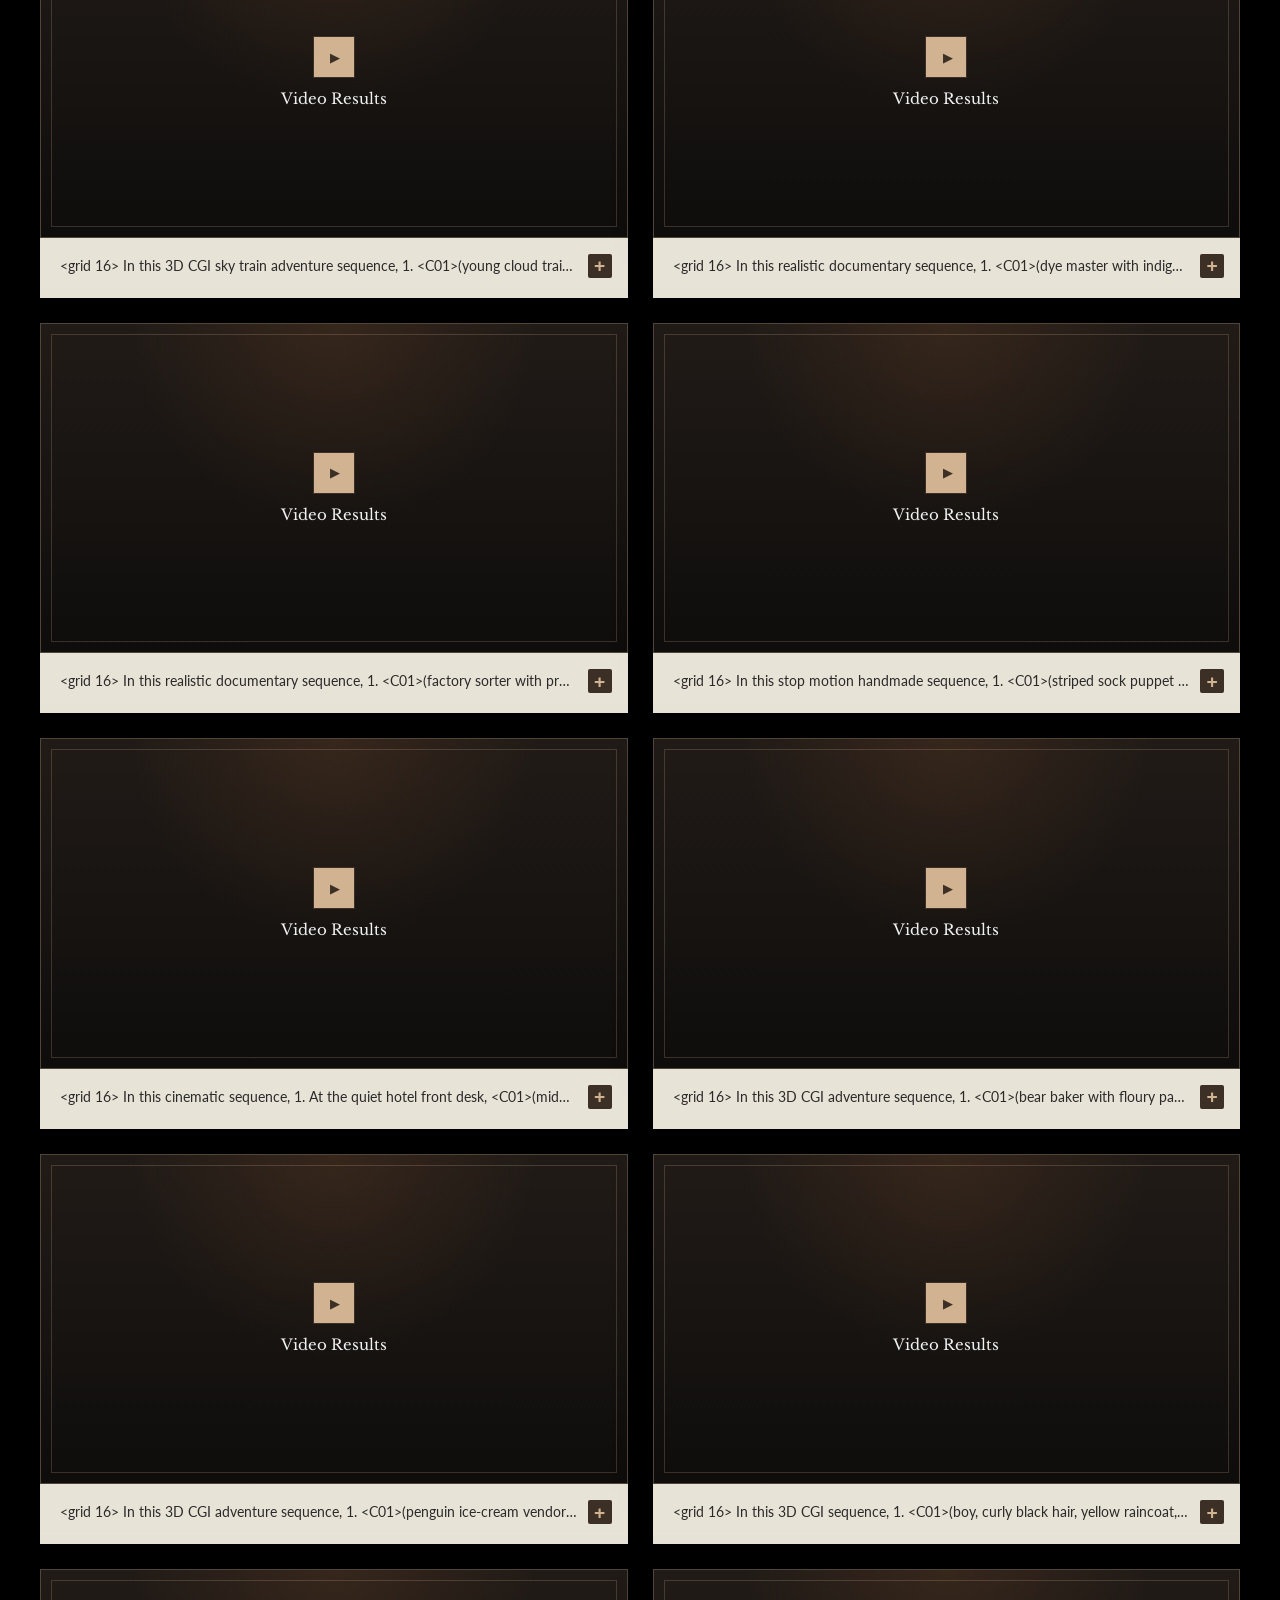
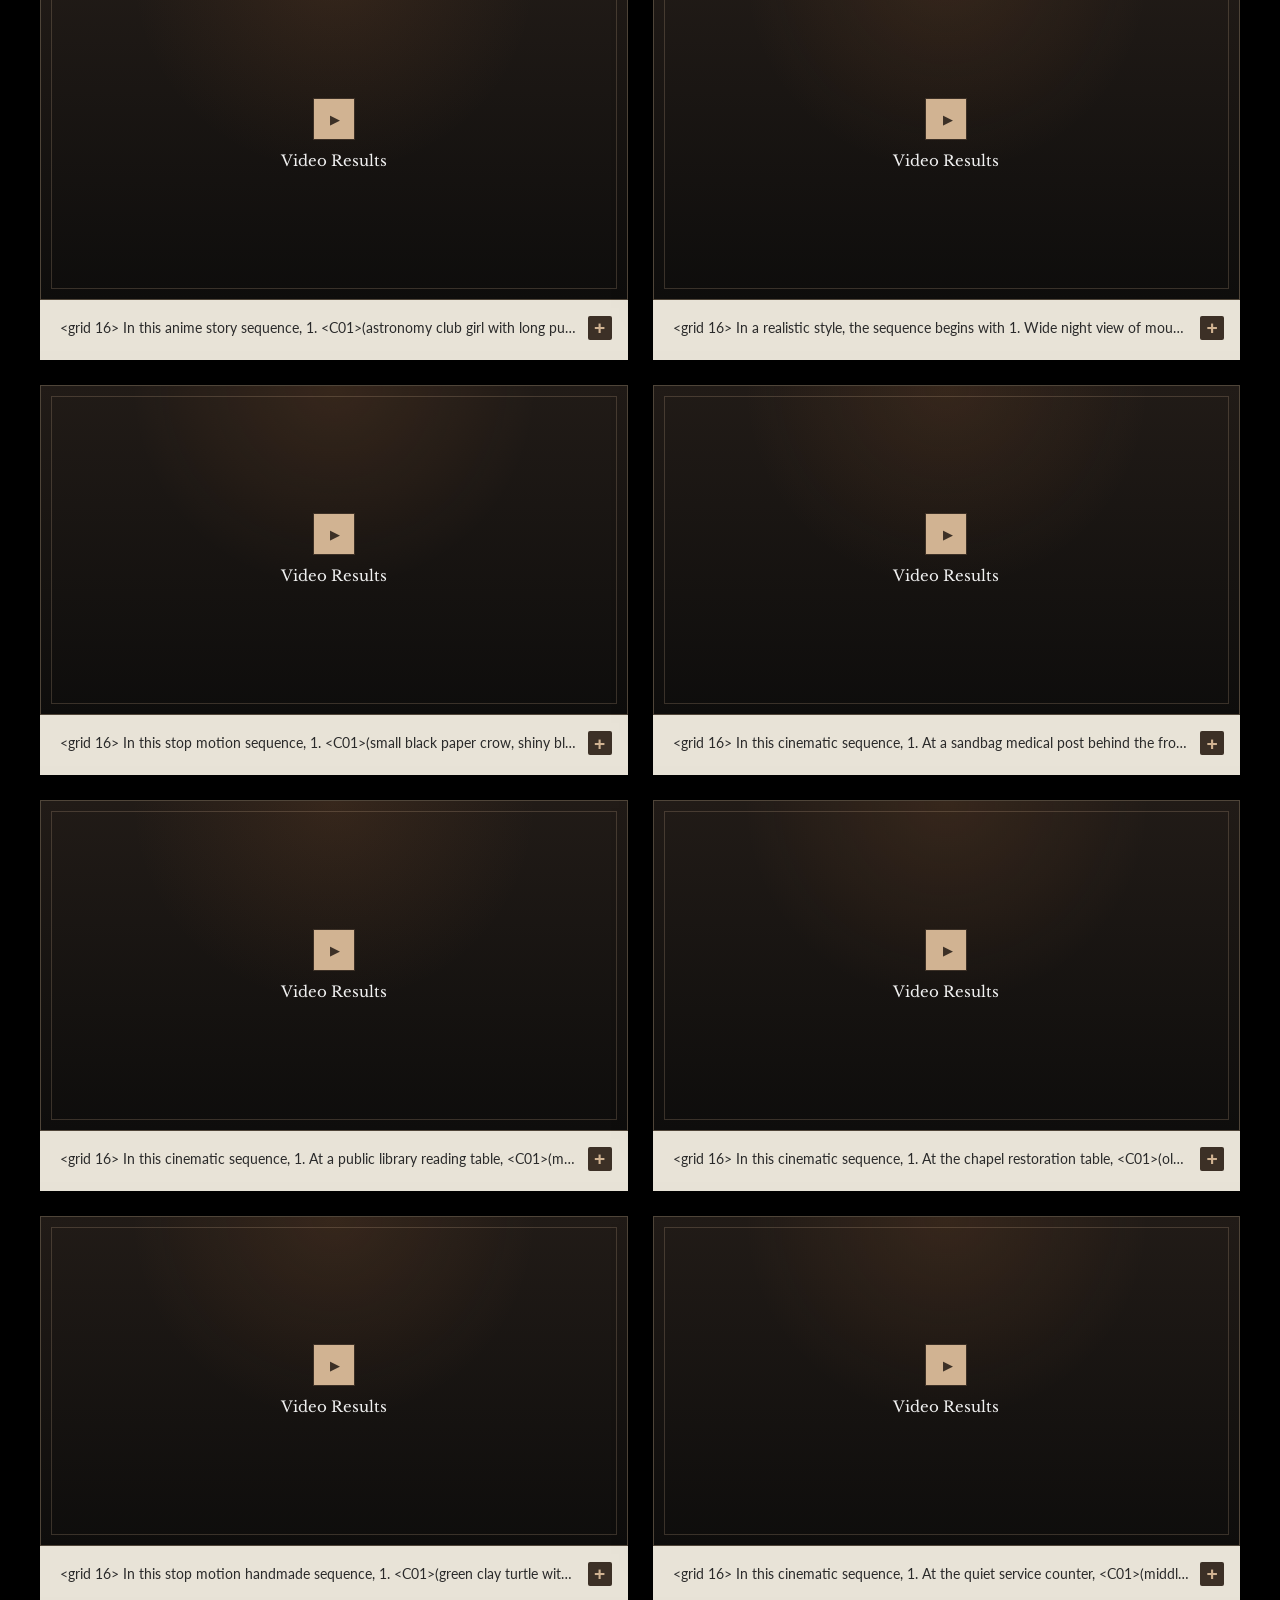
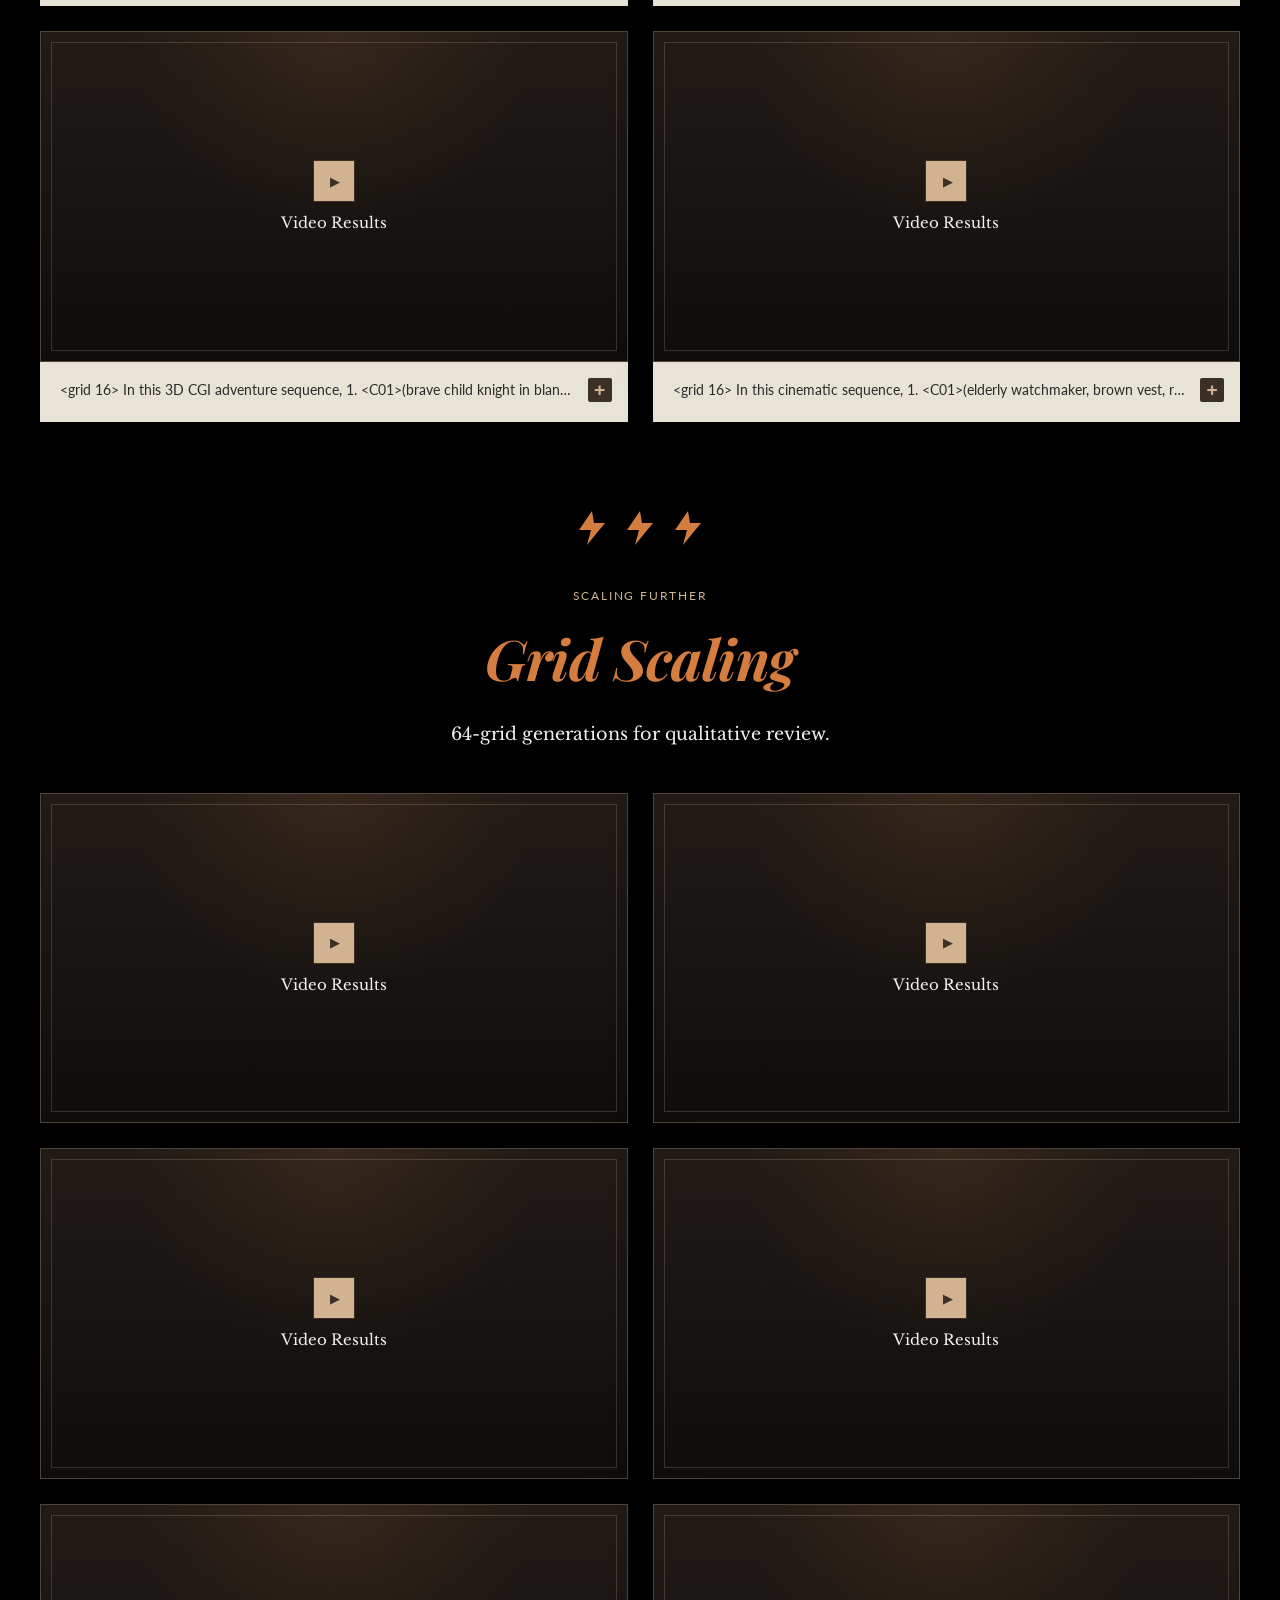
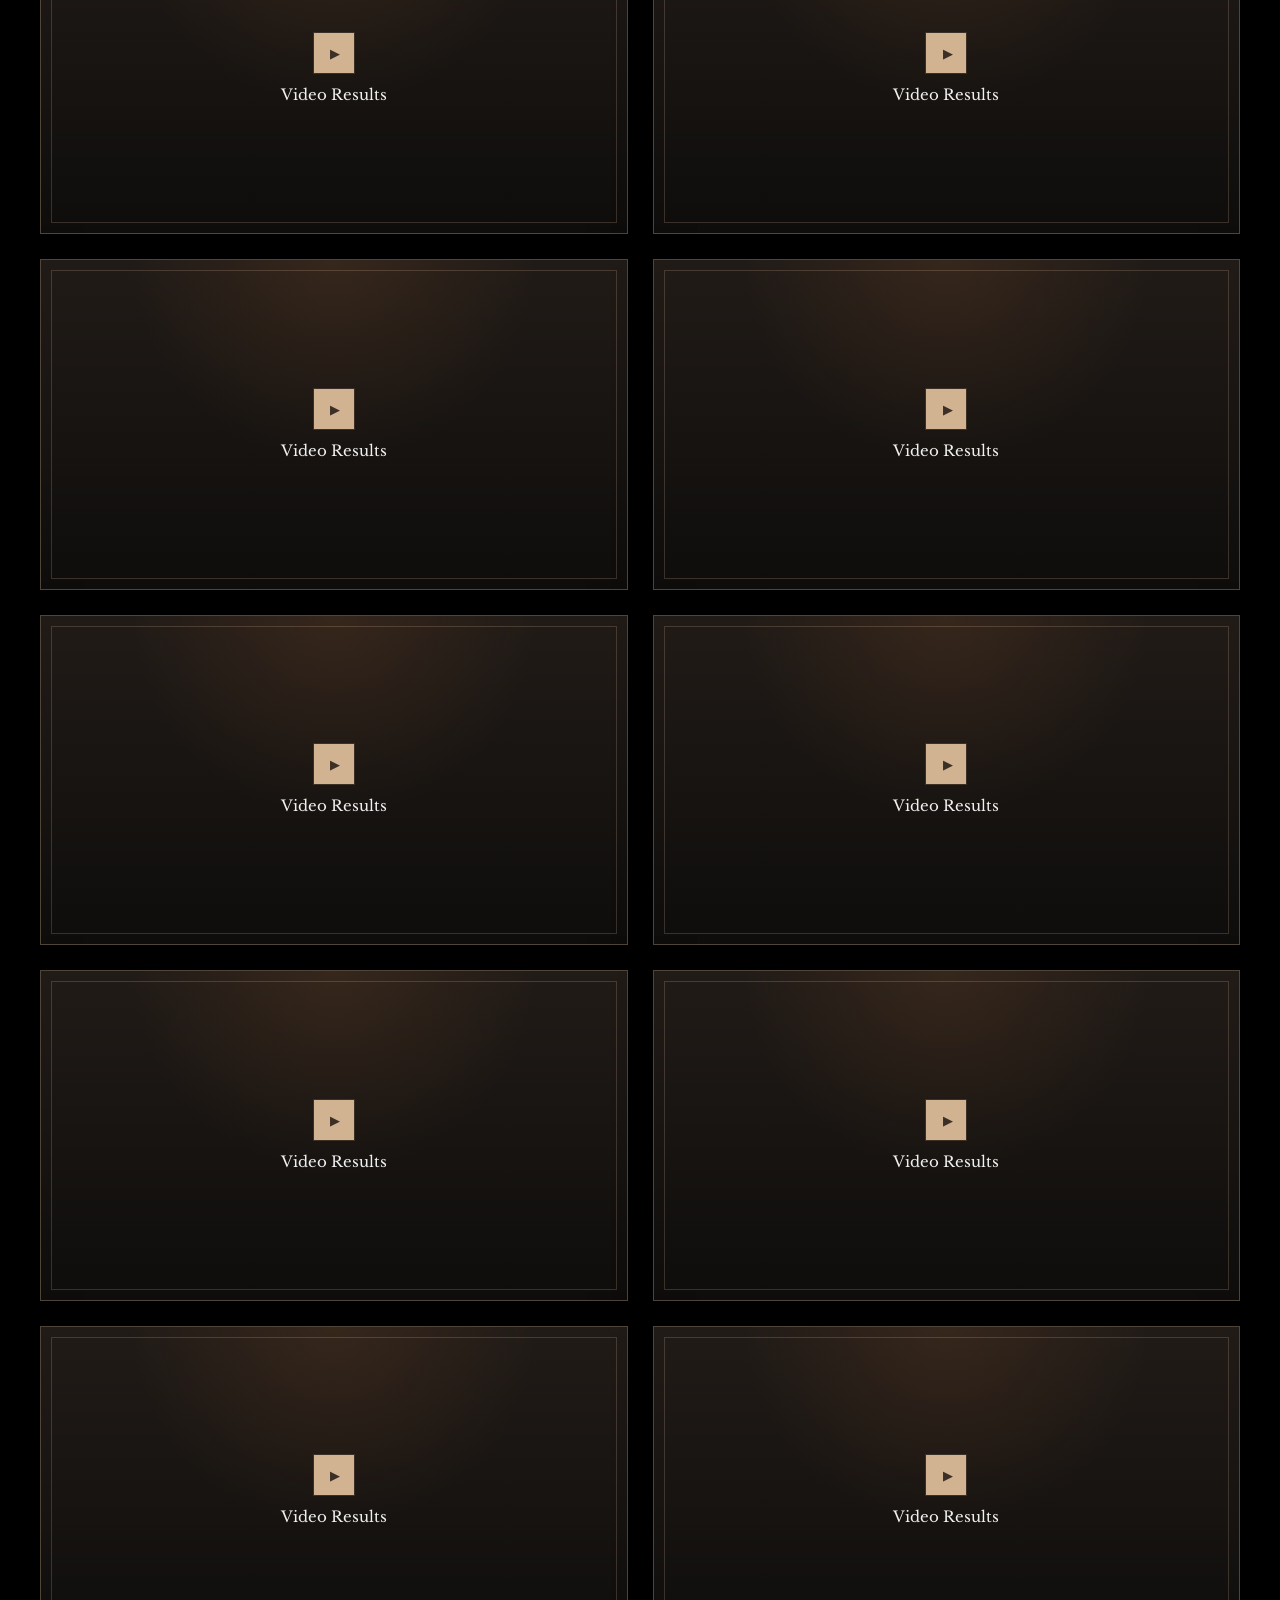
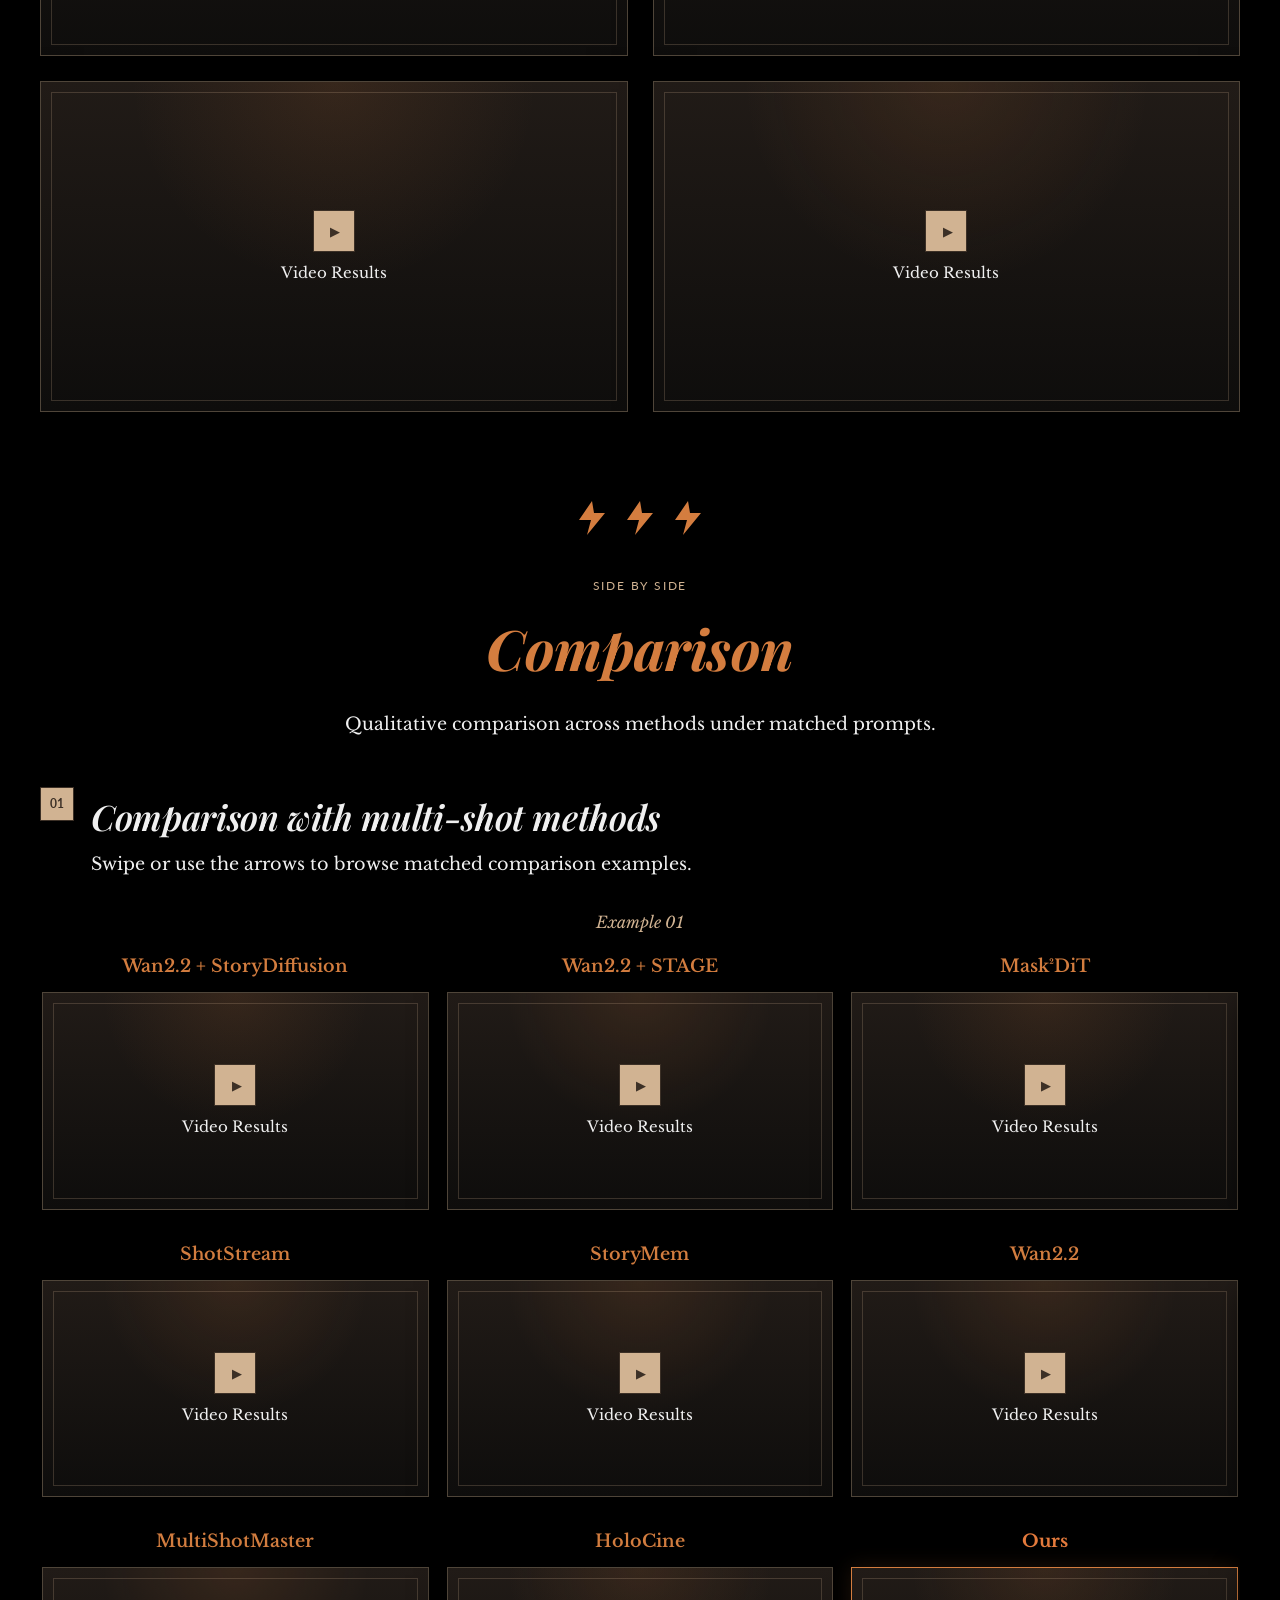
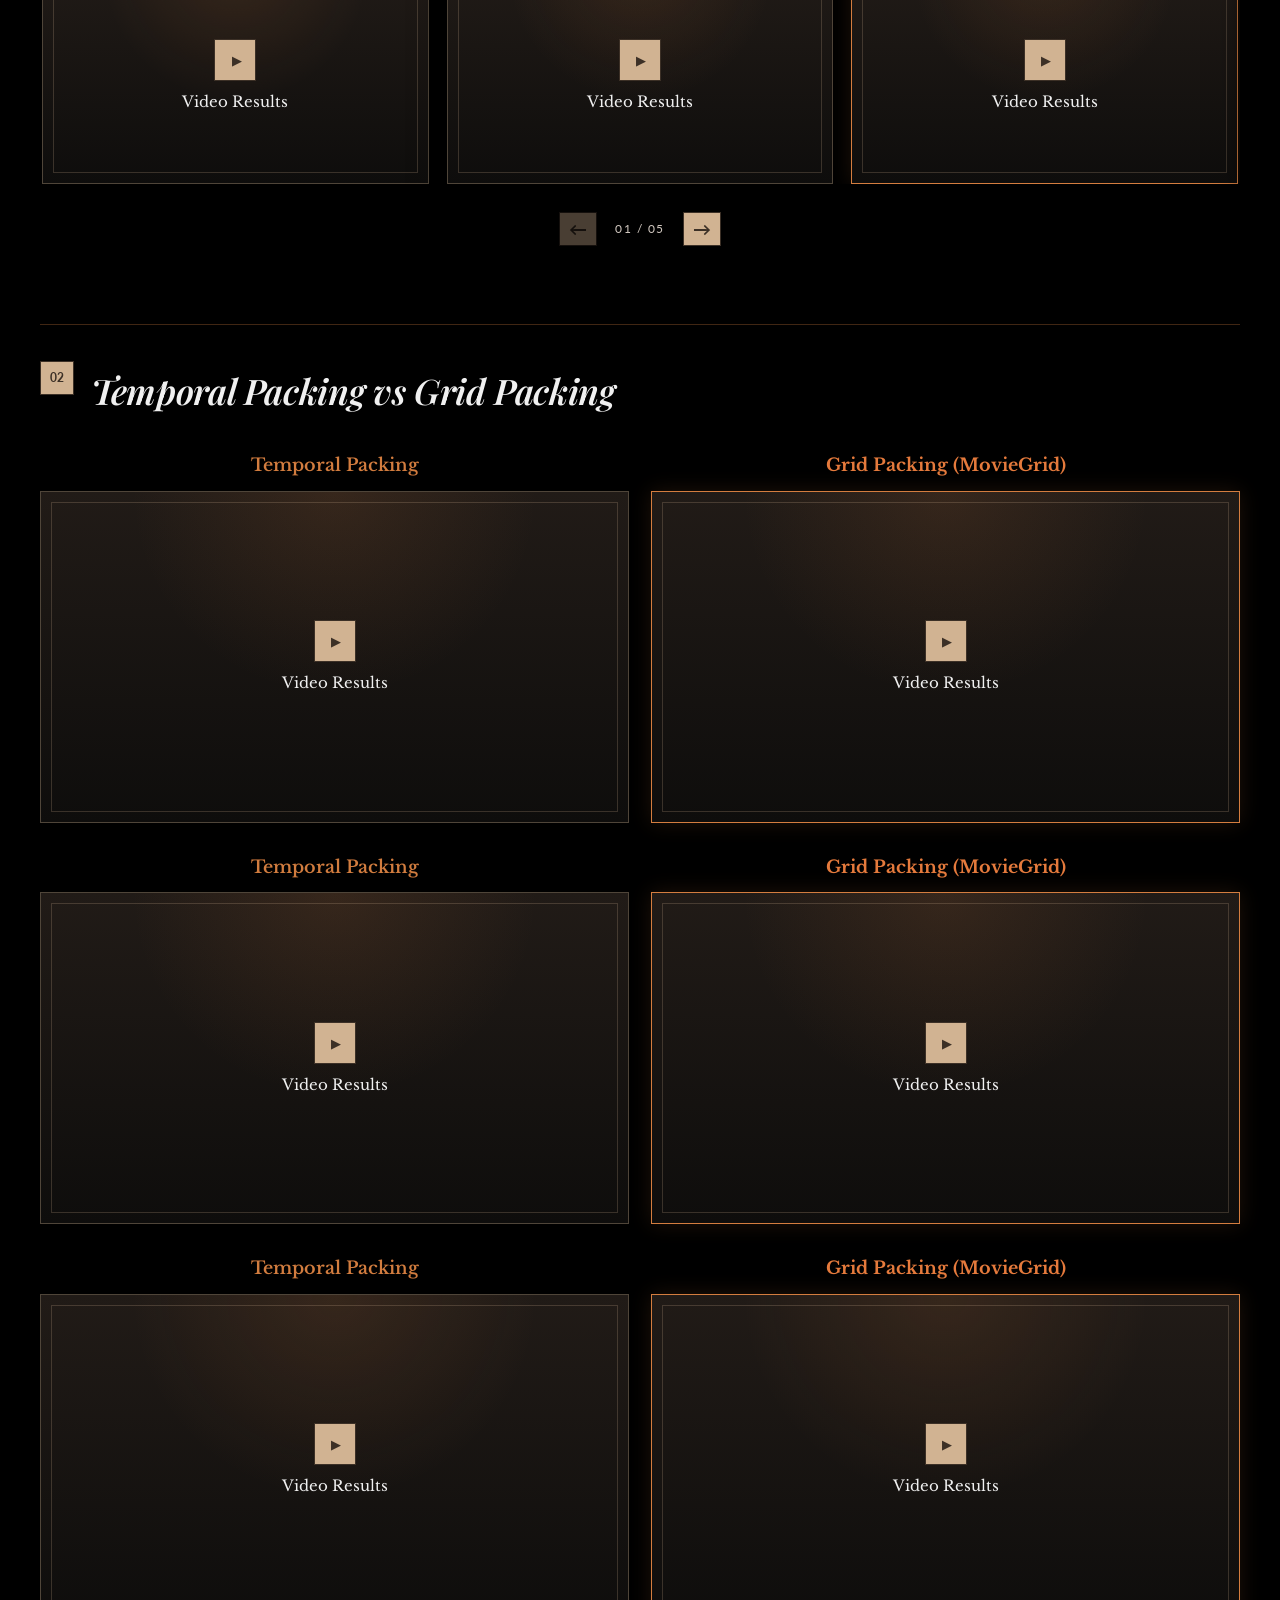
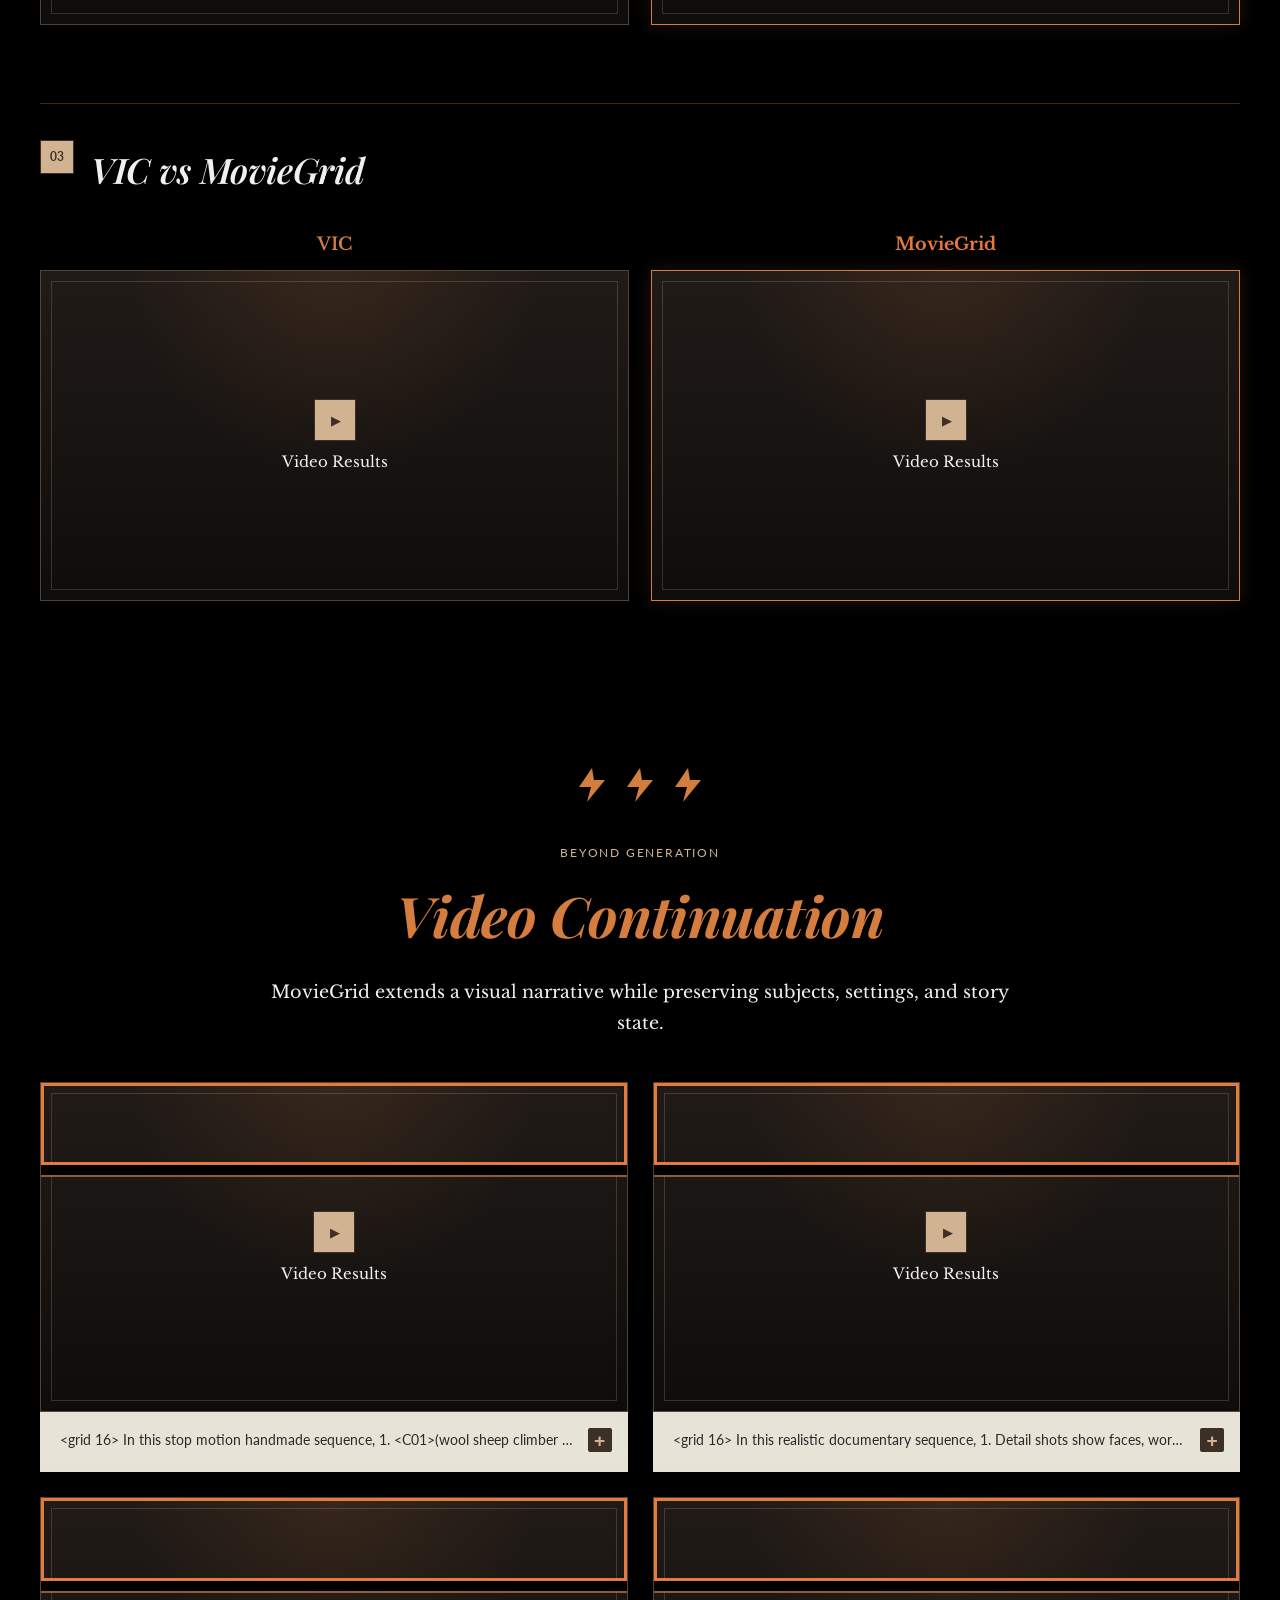
==== commit 3d8b60f5: "Add arXiv paper link" ====
--- a/index.html
+++ b/index.html
@@ -40,7 +40,7 @@
           <sup>4</sup><a href="https://research.google/" target="_blank" rel="noopener noreferrer">Google</a>
         </p>
         <div class="links" aria-label="Project links">
-          <a href="#" class="pill muted" title="Replace this link when the paper is public">Paper · coming soon</a>
+          <a href="https://arxiv.org/abs/2609.06373" class="pill" target="_blank" rel="noopener noreferrer">Paper</a>
           <a href="https://github.com/jwmao1/moviegrid" class="pill" target="_blank" rel="noopener noreferrer">Code</a>
           <a href="https://huggingface.co/JiaMao/MovieGrid" class="pill" target="_blank" rel="noopener noreferrer">Model</a>
         </div>
